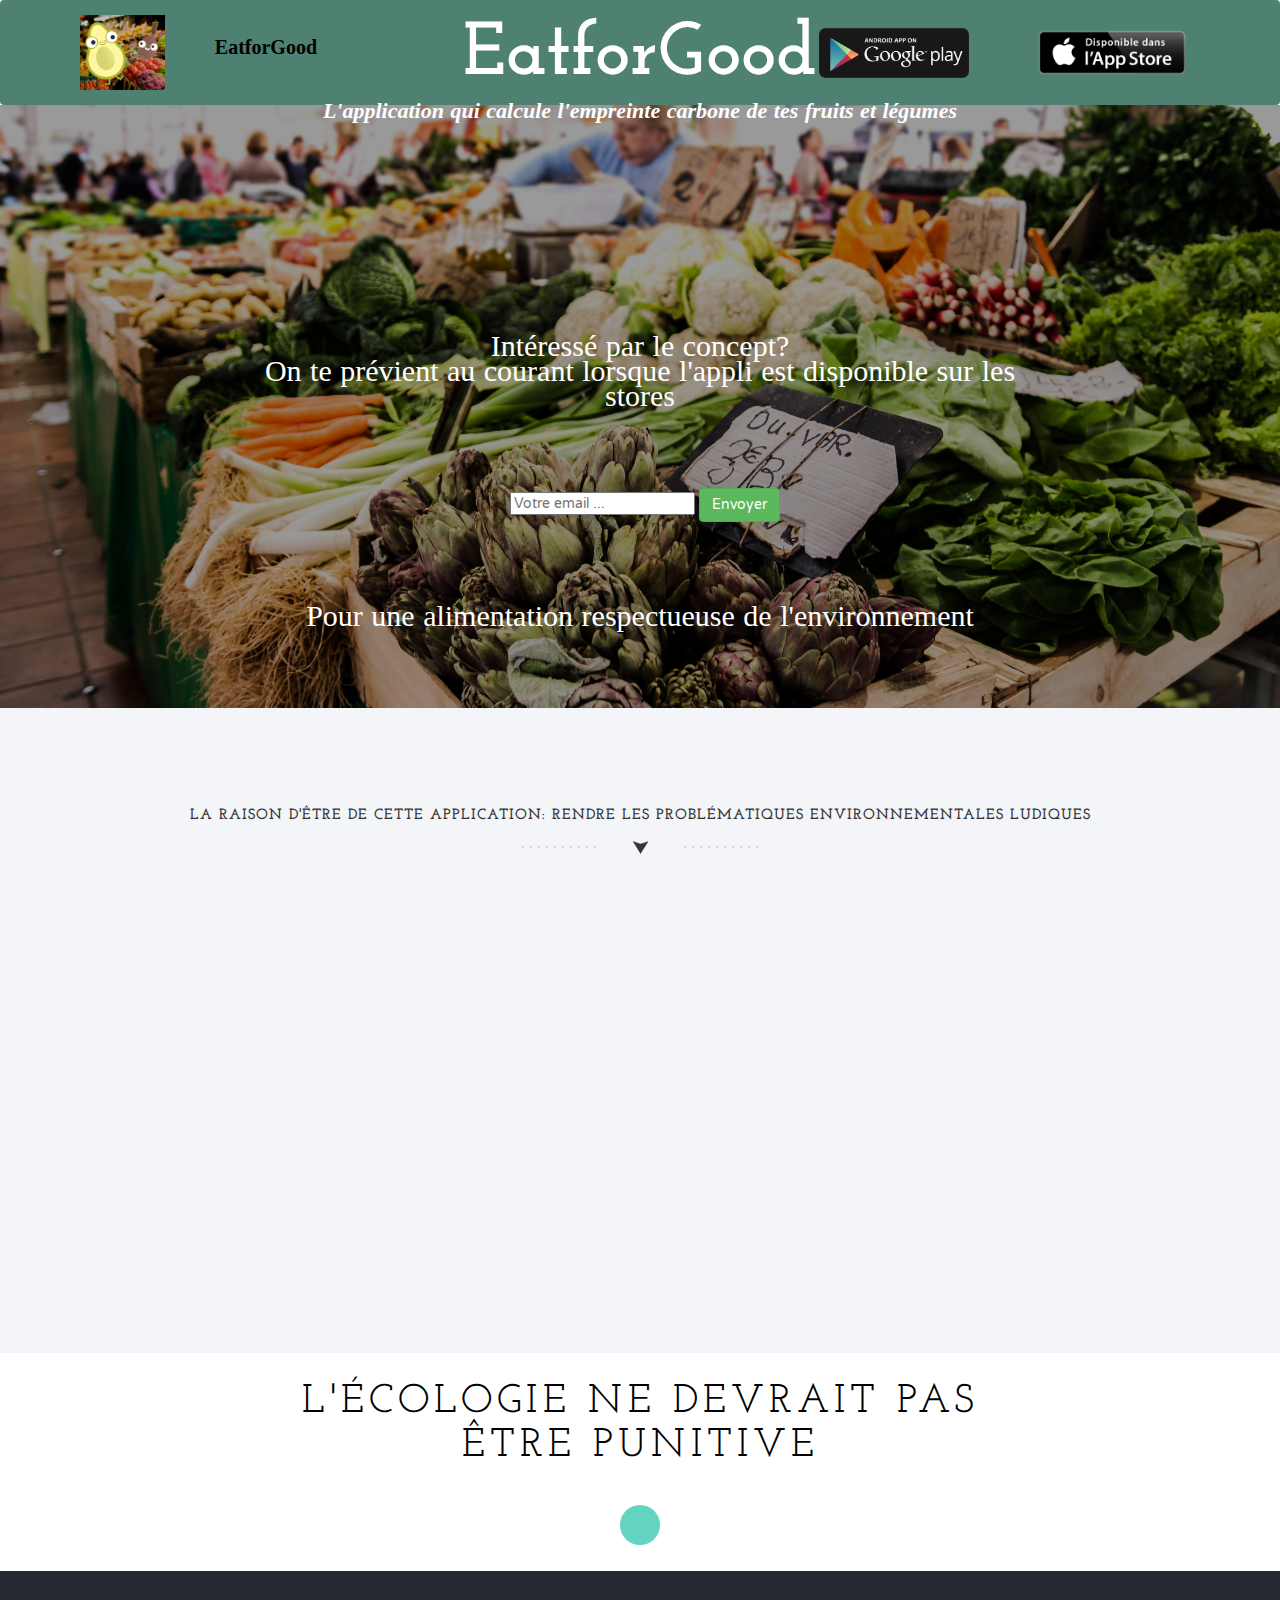
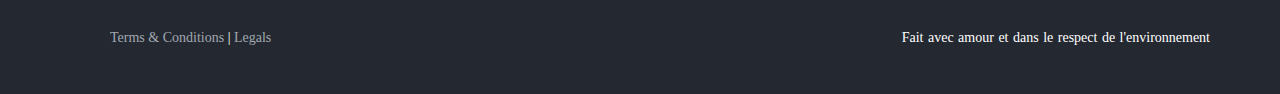
==== site_vitrine/index.html @ fecb0c97 "Merge branch 'master' of https://github.com/Leckk/landing_eat" ====
<!DOCTYPE html>
<html lang="en">

  <head>
    <meta charset="utf-8">
    <meta http-equiv="X-UA-Compatible" content="IE=edge">
    <meta name="viewport" content="width=device-width, initial-scale=1">
    <title>EatforGood</title>
    <link href='http://fonts.googleapis.com/css?family=Varela+Round' rel='stylesheet' type='text/css'>
    <link href="https://fonts.googleapis.com/css?family=Josefin+Slab:600|Lora" rel="stylesheet">
    <link href="css/bootstrap.min.css" rel="stylesheet">
    <link rel="stylesheet" href="https://use.fontawesome.com/releases/v5.8.1/css/all.css" integrity="sha384-50oBUHEmvpQ+1lW4y57PTFmhCaXp0ML5d60M1M7uH2+nqUivzIebhndOJK28anvf" crossorigin="anonymous">
    <link href="css/flexslider.css" rel="stylesheet" >
    <link href="css/styles.css" rel="stylesheet">
    <link href="css/queries.css" rel="stylesheet">
    <link href="css/animate.css" rel="stylesheet">
  </head>

      <body>   
            <nav class="navbar navbar-expand-lg">        
                <div class="row displayFlexRow">
                    <div class="displayFlexTitle col-sm-3">
                        <img 
                        class="logo"
                        style="height:75px;" 
                        src="img/logo_EatforGood.png" 
                        alt="download on android" 
                        />        
                        <p class="titleApp">EatforGood</p>      
                    </div>
                    <div class="col-sm-2 col-sm-offset-4">
                      <img 
                      style="width:150px" 
                      src="img/disponible-sur-android.png" 
                      alt="download on android" 
                      />
                    </div>
                    <div class="col-sm-2">
                      <img 
                      style="width:150px" 
                      src="img/disponible-sur-applestore.png" 
                      alt="download on android" 
                      />
                    </div>
                    </div>
                </div>
            </nav>

              <div class="row background">
                <div class="overlay"></div>
                <div class="col-md-8 col-md-offset-2 text-center inner displayFlexColumn">
                  <h1 class="animated fadeInDown title">EatforGood</h1>
                    <p class="animated fadeInUp delay-1s subTitle"> L'application qui calcule l'empreinte carbone de tes fruits et légumes </p>
                      <p class="motto"> Intéressé par le concept? <br/>On te prévient au courant lorsque l'appli est disponible sur les stores</p>  
                      <div class="displayFlexContact">  
                          <h1><i class="far fa-paper-plane margin"></i></h1>
                          <form action="#">     
                            <input 
                              type="text" 
                              name="" 
                              value="" 
                              placeholder="Votre email ..." 
                              required
                            >
                            <button 
                              type="button" 
                              class="btn btn-success">
                              Envoyer
                            </button>
                          </form>
                      </div>
                      <p class="motto"> 
                        Pour une alimentation respectueuse de l'environnement 
                      </p>
                </div>
              </div>
      

        <section class="intro text-center section-padding" id="intro">
            <div class="container">
                <div class="row">
                  <div class="col-md-12">
                    <h1 class="arrow">La raison d'être de cette application: Rendre les problématiques environnementales ludiques </h1>
                    <div class="features-wrapper">
                      <div class="col-md-4 wp2">
                        <div class="icon">
                          <i class="fa fa-leaf shadow"></i>
                        </div>
                        <h2>Rendre les problématiques environnementales ludiques</h2>
                      </div>

                      <div class="col-md-4 wp2 delay-05s">
                        <div class="icon">
                          <i class="fa fa-carrot shadow"></i>
                        </div>
                        <h2>Sensibiliser sur les saisons des fruits et légumes</h2>
                      </div>

                      <div class="col-md-4 wp2 delay-1s">
                        <div class="icon">
                          <i class="fa fa-smog shadow"></i>
                        </div>
                        <h2>Favoriser une consommation d'aliments responsable en terme d'empreinte carbone</h2>
                      </div>
                      <div class="clearfix"></div>
                    </div>
                  </div>
                </div>
              </div>
        </section>

        
        <section class="swag text-center">
          <div class="container">
            <div class="row">
              <div class="col-md-8 col-md-offset-2">
                <h1>L'écologie ne devrait pas être punitive</h1>
                <a href="#portfolio" class="down-arrow-btn"><i class="fa fa-chevron-down"></i></a>
              </div>
            </div>
          </div>
        </section>
        


        <footer>
          <div class="container">
            <div class="row">
              <div class="col-md-6">
                <ul class="legals">
                  <li><a href="#">Terms &amp; Conditions</a></li>
                  <li><a href="#">Legals</a></li>
                </ul>
              </div>
              <div class="col-md-6 credit">
                <p>Fait avec amour et dans le respect de l'environnement</p>
              </div>
            </div>
          </div>
        </footer>

        <!-- jQuery (necessary for Bootstrap's JavaScript plugins) -->
        <script src="https://ajax.googleapis.com/ajax/libs/jquery/1.11.0/jquery.min.js"></script>
        <!-- Include all compiled plugins (below), or include individual files as needed -->
        <script src="js/waypoints.min.js"></script>
        <script src="js/bootstrap.min.js"></script>
        <script src="js/scripts.js"></script>
        <script src="js/jquery.flexslider.js"></script>
        <script src="js/modernizr.js"></script>
        <script type="text/javascript" src="js/tarteaucitron.js"></script>
        <!-- Include RGPD -->
        <script type="text/javascript">
        tarteaucitron.init({
    	  "privacyUrl": "", /* Privacy policy url */
    	  "hashtag": "#tarteaucitron", /* Open the panel with this hashtag */
    	  "cookieName": "tartaucitron", /* Cookie name */
    	  "orientation": "top", /* Banner position (top - bottom) */
    	  "showAlertSmall": true, /* Show the small banner on bottom right */
    	  "cookieslist": true, /* Show the cookie list */
    	  "adblocker": false, /* Show a Warning if an adblocker is detected */
    	  "AcceptAllCta" : true, /* Show the accept all button when highPrivacy on */
    	  "highPrivacy": false, /* Disable auto consent */
    	  "handleBrowserDNTRequest": false, /* If Do Not Track == 1, disallow all */
    	  "removeCredit": false, /* Remove credit link */
    	  "moreInfoLink": true, /* Show more info link */
    	  "useExternalCss": false, /* If false, the tarteaucitron.css file will be loaded */
    	  "readmoreLink": "/cookiespolicy" /* Change the default readmore link */
        });

        tarteaucitron.services.mycustomservice = {
          "key": "mycustomservice",
          "type": "social|analytic|ads|video|support",
          "name": "MyCustomService",
          "needConsent": true,
          "cookies": ['cookie', 'cookie2'],
          "readmoreLink": "/custom_read_more", // If you want to change readmore link
          "js": function () {
            "use strict";
            // When user allow cookie
          },
          "fallback": function () {
            "use strict";
            // when use deny cookie
          }
};
        </script>
      </body>
    </html>
---- site_vitrine/css/styles.css ----
/* ! normalize.css v1.0.0 | MIT License | git.io/normalize */
 
/* ==========================================================================
HTML5 display definitions
========================================================================== */
 
/* * Corrects `block` display not defined in IE 6/7/8/9 and Firefox 3. */
 
article, aside, details, figcaption, figure, footer, header, hgroup, nav, section, summary { display: block; }
/* * Corrects `inline-block` display not defined in IE 6/7/8/9 and Firefox 3. */
audio, canvas, video { display: inline-block; *display: inline; *zoom: 1; }
/* * Prevents modern browsers from displaying `audio` without controls.
* Remove excess height in iOS 5 devices. */
audio:not([controls]) { display: none; height: 0; }
/* * Addresses styling for `hidden` attribute not present in IE 7/8/9, Firefox 3, * and Safari 4.
* Known issue:no IE 6 support. */
[hidden] { display: none; }

html { font-size: 100%; /* 1 */
	-webkit-text-size-adjust: 100%; /* 2 */
-ms-text-size-adjust: 100%; /* 2 */ }
html, html a { -webkit-font-smoothing: antialiased;scroll-behavior: smooth; text-shadow: 1px 1px 1px rgba(0, 0, 0, 0.004); }
/* * Addresses `font-family` inconsistency between `textarea` and other form
* elements. */
html, button, input, select, textarea { 
	font-family: 'Varela Round'; 
	overflow-x: hidden
	sans-serif; 
}
/* * Addresses margins handled incorrectly in IE 6/7. */
body { 
	margin: 0; 
	font-family: 'josephine'; 
	padding-left:8;
	margin-left:15;
	padding: 20;
	overflow-x: hidden
	sans-serif; 
}
/* ==========================================================================
Links
========================================================================== */
 
a:focus { outline: thin dotted; }
/* * Improves readability when focused and also mouse hovered in all browsers. */
a:active, a:hover { outline: 0; }
/* ==========================================================================
Typography
========================================================================== */
/* * Addresses font sizes and margins set differently in IE 6/7.
* Addresses font sizes within `section` and `article` in Firefox 4+, Safari 5, * and Chrome. */

h1 { font-size: 2.5em; margin: 0.67em 0; color: #353535; font-family: 'Josefin Slab', serif;}
h2 { font-size: 2.1em; margin: 0.83em 0; font-family: 'Josefin Slab', serif;}
h3 { font-size: 1.17em; margin: 1em 0; }
h4 { font-size: 1em; margin: 1.33em 0; }
h5 { font-size: 0.83em; margin: 1.67em 0; }
h6 { font-size: 0.75em; margin: 2.33em 0; }
/* * Addresses styling not present in IE 7/8/9, Safari 5, and Chrome. */
abbr[title] { border-bottom: 1px dotted; }
/* * Addresses style set to `bolder` in Firefox 3+, Safari 4/5, and Chrome. */
b, strong { font-weight: bold; }
blockquote { margin: 1em 40px; }
/* * Addresses styling not present in Safari 5 and Chrome. */
dfn { font-style: italic; }
/* * Addresses styling not present in IE 6/7/8/9. */
mark { background: #ff0; color: #000; }
/* * Addresses margins set differently in IE 6/7. */
p, pre { margin: 1em 0; }
/* * Corrects font family set oddly in IE 6, Safari 4/5, and Chrome. */
code, kbd, pre, samp { font-family: monospace, serif; _font-family: 'courier new', monospace; font-size: 1em; }
/* * Improves readability of pre-formatted text in all browsers. */
pre { white-space: pre; white-space: pre-wrap; word-wrap: break-word; }
/* * Addresses CSS quotes not supported in IE 6/7. */
q { quotes: none; }
/* * Addresses `quotes` property not supported in Safari 4. */
q:before, q:after { content: ''; content: none; }
small { font-size: 75%; }
/* * Prevents `sub` and `sup` affecting `line-height` in all browsers. */
sub, sup { font-size: 75%; line-height: 0; position: relative; vertical-align: baseline; }
sup { top: -0.5em; }
sub { bottom: -0.25em; }
/* ==========================================================================
Lists
========================================================================== */
/* * Addresses margins set differently in IE 6/7. */
 
dl, menu, ol, ul { margin: 1em 0; }
dd { margin: 0 0 0 40px; }
/* * Addresses paddings set differently in IE 6/7. */
menu, ol, ul { padding: 0 0 0 40px; }
/* * Corrects list images handled incorrectly in IE 7. */
nav ul, nav ol { list-style: none; list-style-image: none; }
/* ==========================================================================
Embedded content
========================================================================== */
/* * 1. Removes border when inside `a` element in IE 6/7/8/9 and Firefox 3.
* 2. Improves image quality when scaled in IE 7. */

img { border: 0; /* 1 */
-ms-interpolation-mode: bicubic; /* 2 */ }
/* * Corrects overflow displayed oddly in IE 9. */
svg:not(:root) { overflow: hidden; }
/* ==========================================================================
Figures
========================================================================== */
/* * Addresses margin not present in IE 6/7/8/9, Safari 5, and Opera 11. */
 
figure { margin: 0; }
/* ==========================================================================
Forms
========================================================================== */
/* * Corrects margin displayed oddly in IE 6/7. */
 
form { margin: 0; }
/* * Define consistent border, margin, and padding. */
fieldset { border: 1px solid #c0c0c0; margin: 0 2px; padding: 0.35em 0.625em 0.75em; }
/* * 1. Corrects color not being inherited in IE 6/7/8/9.
* 2. Corrects text not wrapping in Firefox 3.
* 3. Corrects alignment displayed oddly in IE 6/7. */
legend { border: 0; /* 1 */
	padding: 0; white-space: normal; /* 2 */
*margin-left: -7px; /* 3 */ }
/* * 1. Corrects font size not being inherited in all browsers.
* 2. Addresses margins set differently in IE 6/7, Firefox 3+, Safari 5, *    and Chrome.
* 3. Improves appearance and consistency in all browsers. */
button, input, select, textarea { font-size: 100%; /* 1 */
	margin: 0; /* 2 */
	vertical-align: baseline; /* 3 */
*vertical-align: middle; /* 3 */ }
/* * Addresses Firefox 3+ setting `line-height` on `input` using ` !important` in
* the UA stylesheet. */
button, input { line-height: normal; }
/* * 1. Avoid the WebKit bug in Android 4.0.* where (2) destroys native `audio`
*    and `video` controls.
* 2. Corrects inability to style clickable `input` types in iOS.
* 3. Improves usability and consistency of cursor style between image-type
*    `input` and others.
* 4. Removes inner spacing in IE 7 without affecting normal text inputs.
*    Known issue:inner spacing remains in IE 6. */
button, html input[type="button"], /* 1 */
input[type="reset"], input[type="submit"] { -webkit-appearance: button; /* 2 */
	cursor: pointer; /* 3 */
*overflow: visible; /* 4 */ }
/* * Re-set default cursor for disabled elements. */
button[disabled], input[disabled] { cursor: default; }
/* * 1. Addresses box sizing set to content-box in IE 8/9.
* 2. Removes excess padding in IE 8/9.
* 3. Removes excess padding in IE 7.
*    Known issue:excess padding remains in IE 6. */
input[type="checkbox"], input[type="radio"] { box-sizing: border-box; /* 1 */
	padding: 0; /* 2 */
	*height: 13px; /* 3 */
*width: 13px; /* 3 */ }
/* * 1. Addresses `appearance` set to `searchfield` in Safari 5 and Chrome.
* 2. Addresses `box-sizing` set to `border-box` in Safari 5 and Chrome
*    (include `-moz` to future-proof). */
input[type="search"] { -webkit-appearance: textfield; /* 1 */
	-moz-box-sizing: content-box; -webkit-box-sizing: content-box; /* 2 */
box-sizing: content-box; }
/* * Removes inner padding and search cancel button in Safari 5 and Chrome
* on OS X. */
input[type="search"]::-webkit-search-cancel-button, input[type="search"]::-webkit-search-decoration { -webkit-appearance: none; }
/* * Removes inner padding and border in Firefox 3+. */
button::-moz-focus-inner, input::-moz-focus-inner { border: 0; padding: 0; }
/* * 1. Removes default vertical scrollbar in IE 6/7/8/9.
* 2. Improves readability and alignment in all browsers. */
textarea { overflow: auto; /* 1 */
vertical-align: top; /* 2 */ }
/* ==========================================================================
Tables
========================================================================== */
/* * Remove most spacing between table cells. */
table { border-collapse: collapse; border-spacing: 0; }
/* ==========================================================================
Global Styles
========================================================================== */
a { color: #353535; -webkit-transition: all 0.5s; -moz-transition: all 0.5s; -o-transition: all 0.5s; transition: all 0.5s; }
a:hover, a:focus { color: #3dc9b3; text-decoration: none; }
p { color: #8c9398; word-spacing: 1px; line-height: 25px; font-size: 14px; }
h2 { font-size: 15px; color: #353535; text-transform: uppercase; font-weight: bold; }
h2::after { content: " "; border: solid 2px #3dc9b3; display: block; width: 35px; margin: 25px auto; }
.section-padding { padding: 90px 0 100px }
.dark-bg { background: #f3f5f8; }
.light-bg { background-color: #fff; }
.dark-box { background: #f3f5f8; -webkit-box-shadow: 0px 3px 0px 0px #f0f2f4; -moz-box-shadow: 0px 3px 0px 0px #f0f2f4; box-shadow: 0px 3px 0px 0px #f0f2f4; }
.light-box { background-color: #fff; -webkit-box-shadow: 0px 3px 0px 0px #f0f2f4; -moz-box-shadow: 0px 3px 0px 0px #f0f2f4; box-shadow: 0px 3px 0px 0px #f0f2f4; padding: 20px 0; }
.light-box:hover, .light-box:focus { -webkit-box-shadow: 0px 3px 0px 0px #3dc9b3; -moz-box-shadow: 0px 3px 0px 0px #3dc9b3; box-shadow: 0px 3px 0px 0px #3dc9b3; }
.box-hover { transition: all 500ms ease-in-out; -webkit-transition: all 500ms ease-in-out; -moz-transition: all 500ms ease-in-out; -o-transition: all 500ms ease-in-out; }
.box-hover:hover, .box-hover:focus { transform: translate(0, -15px); -webkit-transform: translate(0, -15px); -ms-transform: translate(0, -15px); }
.wrapper { height: 650px; }
.nopadding { padding: 0; }
.inner { padding-top: 50px; padding-bottom: 50px }
/* ==========================================================================
Navigation
========================================================================== */
nav { background-color: #309383; margin-top: -1px; }
nav ul { list-style: none; padding: 0; }
nav ul li { color: rgba(255, 255, 255, 0.6); display: block; border-bottom: 1px dotted rgba(255, 255, 255, 0.2); transition: all 0.5s ease; -moz-transition: all 0.5s ease; -webkit-transition: all 0.5s ease; -o-transition: all 0.5s ease; padding-left: 0; position: relative; }
nav ul li:last-child { border: none; }
nav ul li a { color: rgba(255, 255, 255, 0.6); display: block; padding: 20px; transition: all 0.5s ease; -moz-transition: all 0.5s ease; -webkit-transition: all 0.5s ease; -o-transition: all 0.5s ease; padding-left: 0; position: relative; }
nav ul li a:hover, nav ul li a:focus { text-decoration: none; color: rgba(255, 255, 255, 1); }
#nav-toggle { position: absolute; right: 15px; top: 0; }
#nav-toggle { cursor: pointer; padding: 10px 35px 16px 0px; }
#nav-toggle span, #nav-toggle span:before, #nav-toggle span:after { cursor: pointer; border-radius: 1px; -moz-border-radius: 1px; -webkit-border-radius: 1px; -o-border-radius: 1px; height: 5px; width: 35px; background: #353535; position: absolute; display: block; content: ''; }
#nav-toggle span:before { top: -10px; }
#nav-toggle span:after { bottom: -10px; }
#nav-toggle span, #nav-toggle span:before, #nav-toggle span:after { transition: all 500ms ease-in-out; -webkit-transition: all 500ms ease-in-out; -moz-transition: all 500ms ease-in-out; -o-transition: all 500ms ease-in-out; }
#nav-toggle.active span { background-color: transparent; }
#nav-toggle.active span:before, #nav-toggle.active span:after { top: 0; }
#nav-toggle.active span:before { transform: rotate(45deg); -webkit-transform: rotate(45deg); -ms-transform: rotate(45deg); }
#nav-toggle.active span:after { transform: translateY(-10px) rotate(-45deg); -webkit-transform: translateY(-10px) rotate(-45deg); -ms-transform: translateY(-10px) rotate(-45deg); top: 10px; }
.navicon { position: relative; height: 26px; }
.indicator { position: absolute; right: 0 !important; }
.pull { display: none; }
/* ==========================================================================
Hero
========================================================================== */
.hero { 
	opacity: 0.85; 
	-webkit-background-size: 
	cover; -moz-background-size: 
	cover; -o-background-size: cover; 
	background-size: cover; 
	padding: 65px 0 130px 0; 
	height: auto;
}


.hero h1 { font-size: 40px; letter-spacing: 12px; margin: 10px; }
.hero h1 span { color: #a1a9b0; display: inline-block; }
.hero p { letter-spacing: 1px; }
.learn-more-btn { background: rgba(61, 201, 179, 1); padding: 20px 40px; border-radius: 5px; -moz-border-radius: 5px; -webkit-border-radius: 5px; -o-border-radius: 5px; color: #fff; text-transform: uppercase; letter-spacing: 1px; display: inline-block; -webkit-box-shadow: 0px 3px 0px 0px #309383; -moz-box-shadow: 0px 3px 0px 0px #309383; box-shadow: 0px 3px 0px 0px #309383; margin: 60px 0 0; font-weight: bold; }
.learn-more-btn:hover, .learn-more-btn:focus { background: rgba(61, 201, 179, 0.6); color: #fff; }
/* ==========================================================================
Intro
========================================================================== */
.intro { background: #f3f5f8; }
.intro p { margin: 50px 0 0; }
h1.arrow { font-size: 15px; text-transform: uppercase; color: #353535; letter-spacing: 1px; background: url('../img/h1-bg.png') no-repeat center bottom; padding-bottom: 30px; font-weight: bold; }
/* ==========================================================================
Features
========================================================================== */
.features-wrapper, .team-wrapper { margin: 70px 0 0; }
.shadow { text-shadow: rgb(78, 129, 113) 1px 1px, rgb(78, 129, 113) 2px 2px, rgb(78, 129, 113) 3px 3px, rgb(78, 129, 113) 4px 4px, rgb(78, 129, 113) 5px 5px, rgb(78, 129, 113) 6px 6px, rgb(78, 129, 113) 7px 7px, rgb(78, 129, 113) 8px 8px, rgb(78, 129, 113) 9px 9px, rgb(78, 129, 113) 10px 10px, rgb(78, 129, 113) 11px 11px, rgb(78, 129, 113) 12px 12px, rgb(80, 131, 115) 13px 13px, rgb(81, 132, 116) 14px 14px, rgb(82, 133, 117) 15px 15px, rgb(83, 134, 118) 16px 16px, rgb(84, 135, 119) 17px 17px, rgb(85, 136, 119) 18px 18px, rgb(86, 137, 120) 19px 19px, rgb(87, 138, 121) 20px 20px, rgb(88, 139, 122) 21px 21px, rgb(89, 140, 123) 22px 22px, rgb(90, 141, 124) 23px 23px, rgb(91, 142, 124) 24px 24px, rgb(92, 143, 125) 25px 25px, }
.icon { height: 175px; width: 175px; line-height: 175px; max-width: 100%; background: #3C8874; border-radius: 50%; -o-border-radius: 50%; -moz-border-radius: 50%; -webkit-border-radius: 50%; display: block; color: #fff; font-size: 55px; text-align: center; vertical-align: middle; position: relative; margin: 0 auto 50px; }
/* ==========================================================================
iPhone Section
========================================================================== */
.iphone { width: 50%; background: #f3f5f8; float: left; height: 100%; box-shadow: inset -15px -11px 40px -6px rgba(0, 0, 0, 0.1); -moz-box-shadow: inset -15px -11px 40px -6px rgba(0, 0, 0, 0.1); -webkit-box-shadow: inset -15px -11px 40px -6px rgba(0, 0, 0, 0.1); z-index: 1; }
.fluid-white { width: 50%; background: #fff; float: right; height: 100%; z-index: 2; }
.responsive-services { position: relative; }
/* ==========================================================================
Swag
========================================================================== */
.swag h1 { color: #000; font-size: 40px; text-transform: uppercase; letter-spacing: 5px; }
.swag h1 span { 
	display: block; 
	font-size: 25px; 
	margin-top: 20px; 
}
.down-arrow-btn { width: 40px; height: 40px; border-radius: 50%; -moz-border-radius: 50%; -webkit-border-radius: 50%; -o-border-radius: 50%; background: rgba(61, 201, 179, 0.8); display: inline-block; margin: 10px auto 20px; color: #fff; font-size: 16px; line-height: 40px; text-align: center; }
.down-arrow-btn:hover, .down-arrow-btn:focus { color: #fff; background: rgba(61, 201, 179, 1); }
/* ==========================================================================
Portfolio
========================================================================== */
.effects { padding-left: 15px; }
.effects .img { position: relative; margin-bottom: 50px; position: relative; z-index: 1; overflow: hidden; }
.effects .img:nth-child(n) { margin-right: 5px; }
.effects .img:first-child { margin-left: -15px; }
.effects .img:last-child { margin-right: 0; }
.effects .img img { display: block; margin: 0; padding: 0; height: auto; }
.overlay { display: block; position: absolute; z-index: 20; background: rgba(100, 194, 158, 0.8); overflow: hidden; transition: all 0.5s; -webkit-transition: all 0.5s; -moz-transition: all 0.5s; -o-transition: all 0.5s; }
a.close-overlay { display: block; position: absolute; top: 0; right: 0; z-index: 100; width: 45px; height: 45px; font-size: 20px; font-weight: 700; color: #fff; line-height: 45px; text-align: center; background-color: #000; cursor: pointer; }
a.close-overlay.hidden { display: none; }
a.expand { display: block; position: absolute; z-index: 100; text-align: center; color: #fff; font-weight: 600; font-size: 14px; text-transform: uppercase; line-height: 30px; }
.overlay-effect .img i { font-size: 30px; }
.overlay-effect .overlay { bottom: 0; left: 0; right: 0; width: 100%; height: 100%; opacity: 0; }
.overlay-effect .overlay a.expand { left: 0; right: 0; bottom: 47%; margin: 0 auto -30px auto; }
.overlay-effect .img.hover .overlay { height: 100%; opacity: 1; }
.img img { width: -webkit-calc(100% + 40px) !important; width: calc(100% + 40px) !important; -webkit-transition: opacity 0.35s, -webkit-transform 0.35s; transition: opacity 0.35s, transform 0.35s; -moz-transition: opacity 0.35s, -moz-transform 0.35s; -o-transition: opacity 0.35s, -o-transform 0.35s; -webkit-transform: translate3d(-40px, 0, 0); transform: translate3d(-40px, 0, 0); -ms-transform: translate3d(-40px, 0, 0); }
.img:hover img { -webkit-transform: translate3d(0, 0, 0); transform: translate3d(0, 0, 0); -ms-transform: translate3d(-40px, 0, 0); }
.designs { position: absolute; left: 0; right: 0; margin-left: auto; margin-right: auto; top: 50px; }
/* ==========================================================================
Subscribe
========================================================================== */
.subscribe { 
	background: url('../img/keyboard-bg.jpg') no-repeat center center; 
	-webkit-background-size: cover; 
	-moz-background-size: cover; 
	-o-background-size: cover; 
	background-size: cover; 
	background-attachment: fixed; 
	padding: 120px 0 140px; 
}

.subscribe h1 { 
	color: #fff; 
	margin-bottom: 40px; 
}
.subscribe h1 span { 
	display: block; 
	font-size: 15px; 
	text-transform: uppercase; 
	font-weight: bold; 
	margin-top: 20px; 
	letter-spacing: 1px; 
}

.subscribe input[type=text] { background-color: rgba(255, 255, 255, 0.1); border: solid 1px #fff; padding: 20px; width: 30%; color: #fff; }
.subscribe input[type=submit] { background: rgba(61, 201, 179, 0.5); border: solid 1px rgba(61, 201, 179, 0.5); padding: 20px; color: #fff; text-transform: uppercase; letter-spacing: 1px; transition: all 0.5s ease; -moz-transition: all 0.5s ease; -webkit-transition: all 0.5s ease; -o-transition: all 0.5s ease; }
.subscribe input[type=submit]:hover { background: rgba(61, 201, 179, 1); border: solid 1px rgba(61, 201, 179, 1); color: #fff; }
/* ==========================================================================
CTA
========================================================================== */
.ignite-cta { background-color: #242830; padding: 70px 0; }
.ignite-btn { display: inline-block; padding: 25px 40px; color: #fff; border: solid 1px #fff; text-transform: uppercase; font-weight: bold; letter-spacing: 1px; }
.ignite-btn:hover, .ignite-btn:focus { color: #3dc9b3; border: solid 1px #3dc9b3; }
/* ==========================================================================
Team
========================================================================== */
.team img { margin-bottom: 40px; }
ul.social-buttons { list-style: none; margin: 0; padding: 0; }
ul.social-buttons li { display: inline-block; margin-right: 10px; }
ul.social-buttons li:last-child { margin-right: 0; }
.social-btn { width: 40px; height: 40px; border-radius: 50%; -moz-border-radius: 50%; -webkit-border-radius: 50%; -o-border-radius: 50%; background: #242830; display: inline-block; color: #fff; font-size: 17px; line-height: 40px; text-align: center; }
.social-btn:hover, .social-btn:focus { background: #3dc9b3; color: #fff; }
.social { margin-top: 25px }
/* ==========================================================================
Contact
========================================================================== */
.up-btn { width: 50px; height: 50px; border-radius: 50%; -moz-border-radius: 50%; -webkit-border-radius: 50%; -o-border-radius: 50%; background: rgba(61, 201, 179, 0.5); display: block; margin: 0 auto; color: #fff; font-size: 18px; line-height: 46px; text-align: center; position: absolute; top: -26px; left: 0; right: 0; margin-left: auto; margin-right: auto; }
.up-btn:hover, up-btn:focus { color: #fff; background: rgba(61, 201, 179, 1); }
.contact-details { margin: 70px 0; }
.contact-details h2 { font-size: 20px; }
.contact-details h2 span { display: block; color: #3dc9b3; text-transform: uppercase; letter-spacing: 1px; font-size: 14px; margin-top: 15px; }
.contact-wrap { position: relative; }
/* ==========================================================================
Footer
========================================================================== */
footer a { color: #a1a9b0; }
footer { background-color: #242830; padding: 40px 0 30px; }
footer p { color: #fff; }
ul.legals { list-style: none; color: #fff; line-height: 25px; }
ul.legals li { display: inline-block; }
ul.legals li::after { content: " |"; }
ul.legals li:last-child::after { content: ""; }
.legals { text-align: left; }
.credit { text-align: right; }
/* ==========================================================================
FlexSlider Custom CSS
========================================================================== */
#servicesSlider { margin-top: 70px; }
ul.slides li { margin-bottom: 20px; }
/* ==========================================================================
Waypoints
========================================================================== */
.wp1, .wp2, .wp3, .wp4, .wp5, .wp6 { visibility: hidden; }
.bounceInLeft, .bounceInRight, .fadeInUp, .fadeInUpDelay, .fadeInDown, .fadeInUpD, .fadeInLeft, .fadeInRight { 
	visibility: visible; 
}
.delay-05s { animation-delay: 0.5s; -webkit-animation-delay: 0.5s; }
.delay-1s { animation-delay: 1s; -webkit-animation-delay: 1s; }
.wp3 { 
	background: url('../img/ecologie_4.jpeg') 
	no-repeat center center; 
	background-position: 0;    
	background-size: cover; 
	height: 100%; 
}

.background {
	background-image: url('../img/backgroundImage.jpg');
	background-repeat: no-repeat;
	background-size: cover;
	background-position: center center;
	margin: 0px;
	position: relative;
}

.text-white{
	color: #f0f2f4;
}
.arrow-down{
	width: 75px;
    margin-top: 75px;
}
.radius{
	border-radius: 50%;
	height: 200px;
	width: 200px;
	object-fit: cover
}

.titleApp {
	font-style: 'josephine';
	font-weight: bold;
	font-size: 20px;
	padding-top: 10px;
	padding-bottom:20px; 
	margin: 25px;
	align-items: center;
	color: black;
}

.title {
	position: relative;
	top: -150px;
	font-size: 75px;
	font-weight: bold;
	color: white;
	margin: 5px;
	padding: 5px;
}

.subTitle {
	font-size: 22px;
	position: relative;
	top: -170px;
	color: white;
	font-style: italic;
	font-weight: bold;
	margin: 5px;
	padding: 5px;
	z-index: 0;

}

.overlay {
	background-color: rgba(0, 0, 0, 0.4);
	height: 100%;
	position: absolute;
	top: 0;
	width: 100%;
	z-index: 0;
}

.displayFlexRow {
	display: flex;
	flex-direction: row;
	justify-content: center;
	align-items: center;
}

.displayFlexContact {
	display: flex;
	flex-direction: row;
	justify-content: center;
	align-items: center;
	padding: 25px;
}

.displayFlexColumn {
	display: flex;
	flex-direction: column;
	justify-content: flex-start;
}

.displayFlexTitle {
	display: flex;
	flex-direction: row;
	justify-content: space-evenly;
}

.logo {
	margin: 15px;
}

.navbar {
	border: 0px solid;
	margin: 0;
	background-color: rgb(78, 129, 113);
}
.margin {
	margin: 5px;
}

.motto {
	font-size: 30px;
	color: white;
}
---- site_vitrine/css/queries.css ----
/* 320px (iPhone) */
@media screen and (max-width:320px) {
}
/* 480px (WVGA - Low End Windows Phone) */
@media screen and (max-width:480px) {
	.wrapper { background: #f3f5f8; height: 640px; }
	.iphone { display: none; }
	.fluid-white { display: none; }
	.wp2, .wp4, .wp5, .light-box { margin-bottom: 30px; }
	.legals { text-align: center; margin: 0; padding: 0; }
	.credit { text-align: center; }
}
/* xGA iPad */
@media screen and (max-width:1024px) {
	.wp3 { background-position: 50px 0; }
	.swag { background-attachment: scroll; }
	.subscribe { background-attachment: scroll; }
}
/* 1200px (Small Desktop, Netbook) */
@media screen and (max-width:1280px) {
	.wp3 { background-position: 0; }
}
/* Bootstrap 990px Breakpoint to 480px */
@media screen and (min-width:480px) and (max-width:991px) {
	.iphone { display: none; }
	.fluid-white { display: none; }
	.wrapper { background: #f3f5f8; height: 540px; }
	.wp2, .wp4, .wp5, .light-box { margin-bottom: 30px; }
	.legals { text-align: center; margin: 0; padding: 0; }
	.credit { text-align: center; }
}
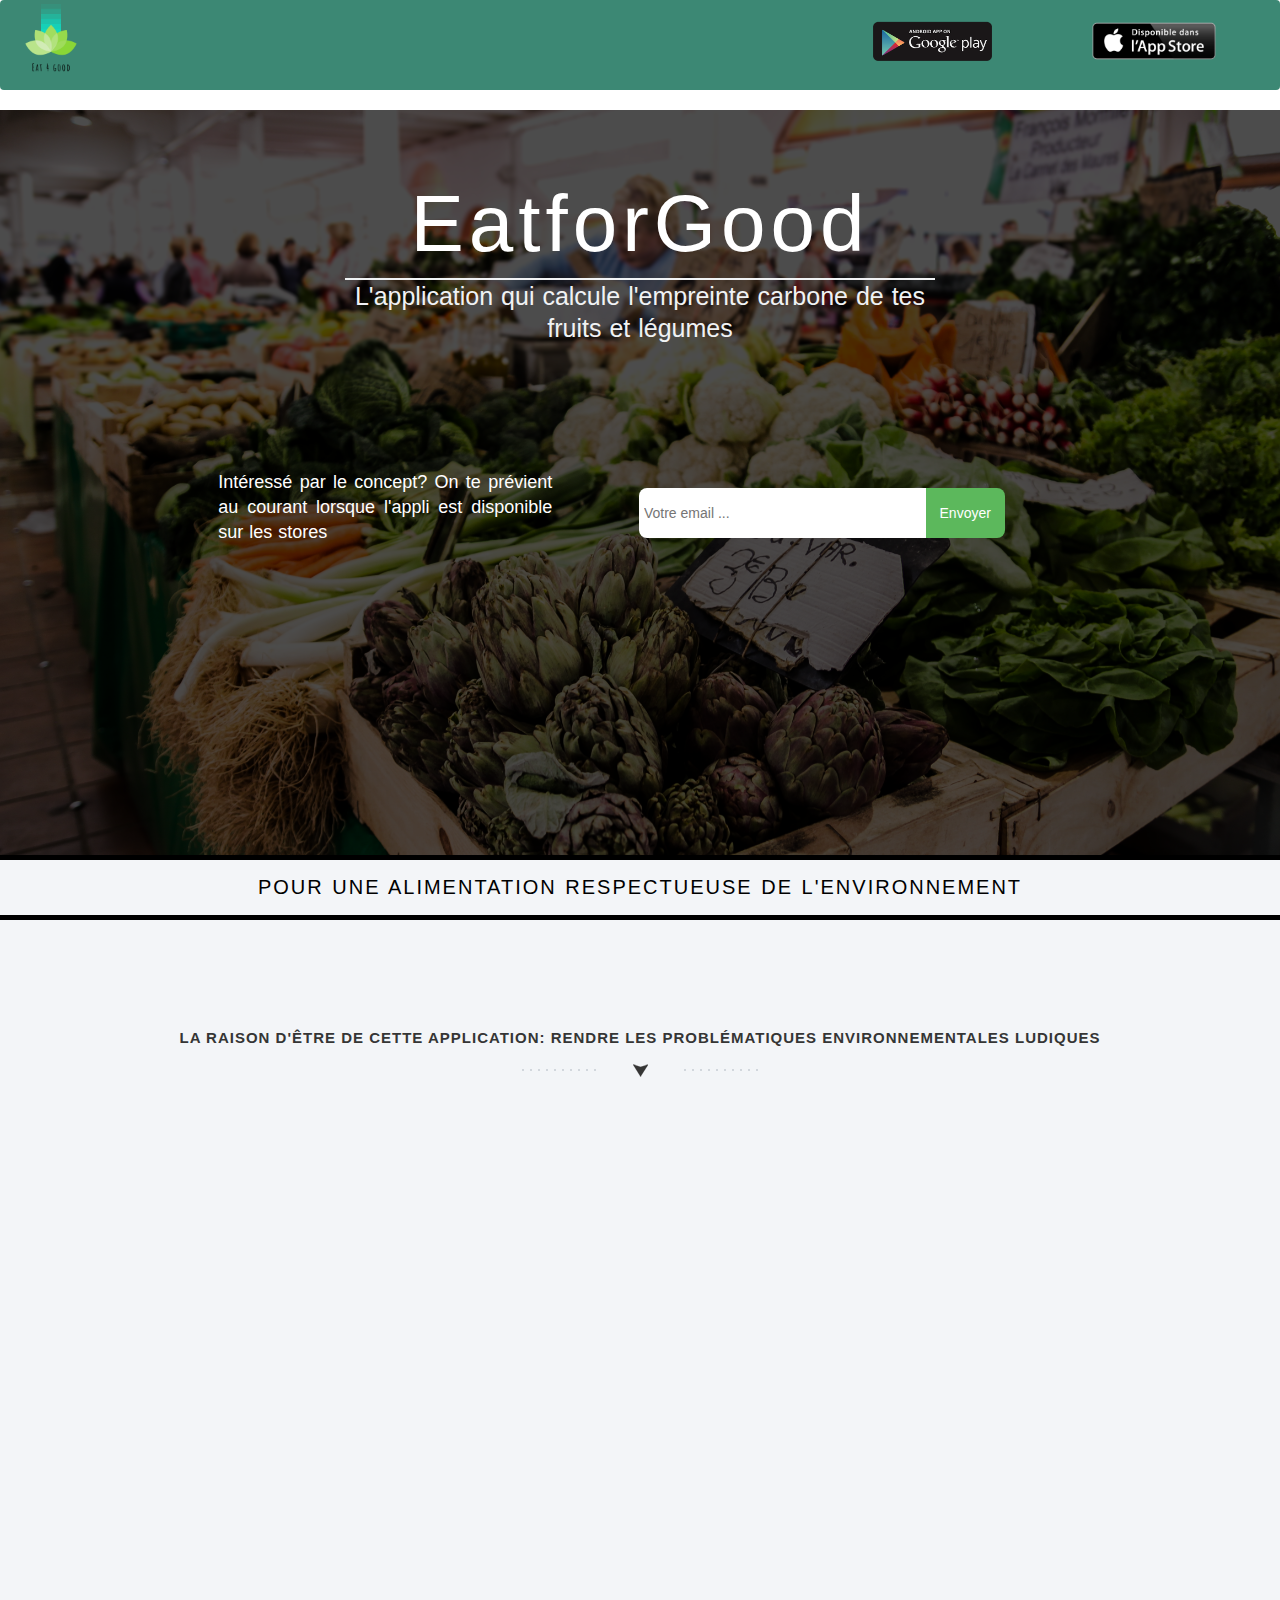
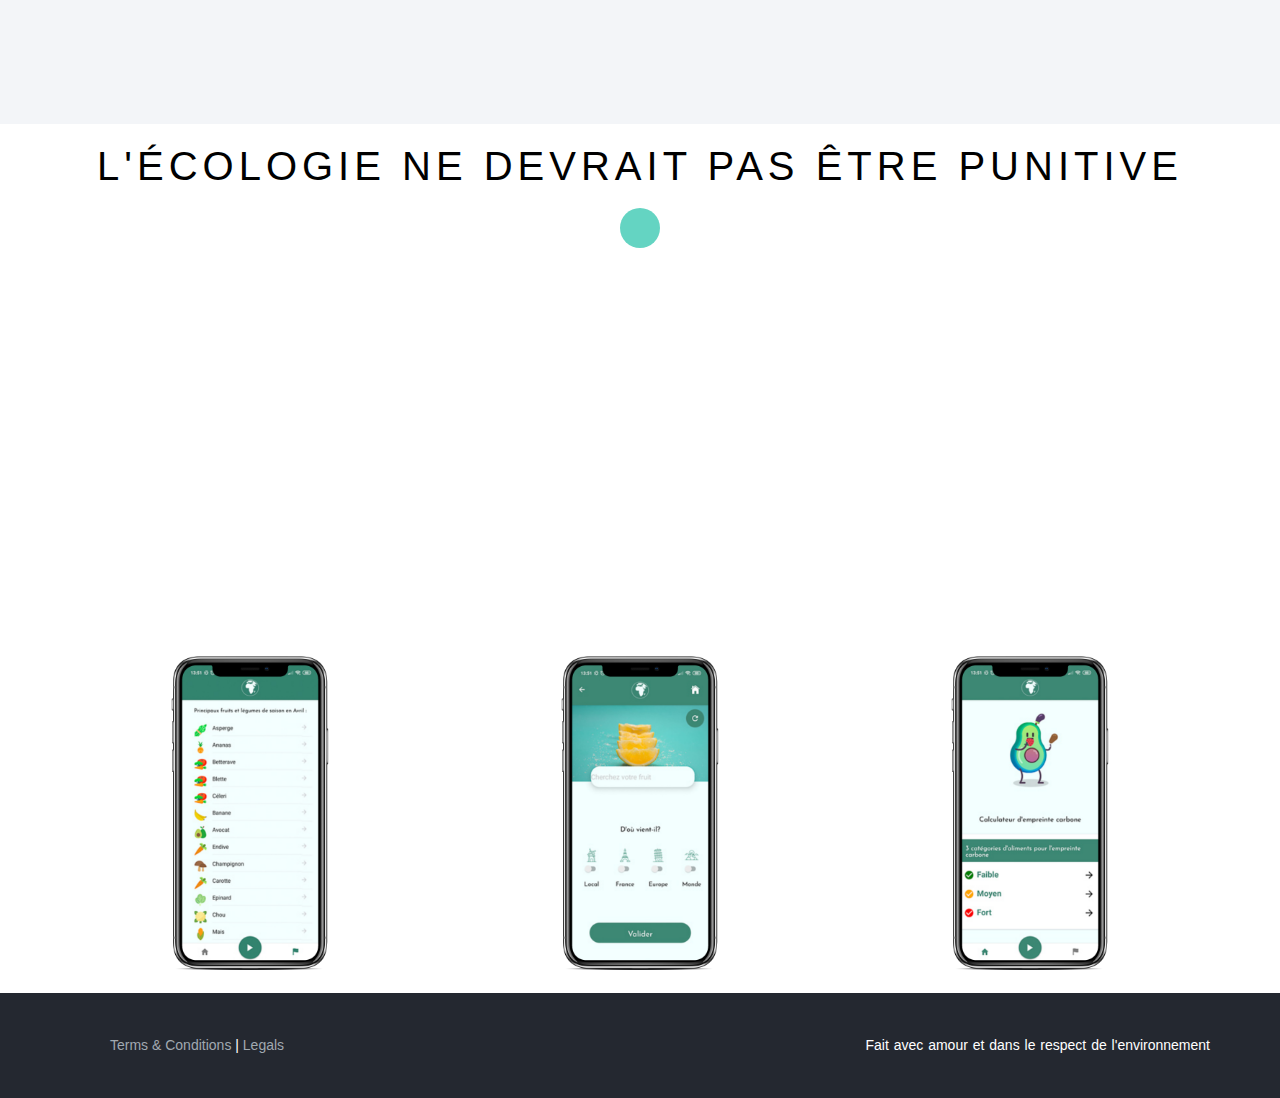
==== commit af70f3aa: "site vitrine OK, quelques coquilles a regler" ====
--- a/site_vitrine/index.html
+++ b/site_vitrine/index.html
@@ -8,36 +8,29 @@
     <title>EatforGood</title>
     <link href='http://fonts.googleapis.com/css?family=Varela+Round' rel='stylesheet' type='text/css'>
     <link href="https://fonts.googleapis.com/css?family=Josefin+Slab:600|Lora" rel="stylesheet">
-    <link href="css/bootstrap.min.css" rel="stylesheet">
     <link rel="stylesheet" href="https://use.fontawesome.com/releases/v5.8.1/css/all.css" integrity="sha384-50oBUHEmvpQ+1lW4y57PTFmhCaXp0ML5d60M1M7uH2+nqUivzIebhndOJK28anvf" crossorigin="anonymous">
     <link href="css/flexslider.css" rel="stylesheet" >
     <link href="css/styles.css" rel="stylesheet">
     <link href="css/queries.css" rel="stylesheet">
     <link href="css/animate.css" rel="stylesheet">
+    <link href="css/bootstrap.css" rel="stylesheet">
+
   </head>
-
       <body>   
-            <nav class="navbar navbar-expand-lg">        
+            <nav class="navbar navbar-expand-lg">  
+                <img class="logo" src="img/logo_transparent.png" />      
                 <div class="row displayFlexRow">
-                    <div class="displayFlexTitle col-sm-3">
-                        <img 
-                        class="logo"
-                        style="height:75px;" 
-                        src="img/logo_EatforGood.png" 
-                        alt="download on android" 
-                        />        
-                        <p class="titleApp">EatforGood</p>      
-                    </div>
-                    <div class="col-sm-2 col-sm-offset-4">
+                  
+                    <div class="col-sm-2 col-sm-offset-8">
                       <img 
-                      style="width:150px" 
+                      style="height:40px; margin-top: 20px" 
                       src="img/disponible-sur-android.png" 
                       alt="download on android" 
                       />
                     </div>
                     <div class="col-sm-2">
                       <img 
-                      style="width:150px" 
+                      style="height:40px; margin-top: 20px" 
                       src="img/disponible-sur-applestore.png" 
                       alt="download on android" 
                       />
@@ -48,14 +41,17 @@
 
               <div class="row background">
                 <div class="overlay"></div>
-                <div class="col-md-8 col-md-offset-2 text-center inner displayFlexColumn">
-                  <h1 class="animated fadeInDown title">EatforGood</h1>
-                    <p class="animated fadeInUp delay-1s subTitle"> L'application qui calcule l'empreinte carbone de tes fruits et légumes </p>
-                      <p class="motto"> Intéressé par le concept? <br/>On te prévient au courant lorsque l'appli est disponible sur les stores</p>  
-                      <div class="displayFlexContact">  
-                          <h1><i class="far fa-paper-plane margin"></i></h1>
+                <div class="col-md-8 col-md-offset-2 text-center inner">
+                  <h1 class="animated fadeInDown"><span class="title">EatforGood</span></h1>
+                    <p class="animated fadeInUp delay-1s subtitle"> L'application qui calcule l'empreinte carbone de tes fruits et légumes </p>
+                      <div class="row flex">
+                        <div class="col-md-5">
+                          <p class="bg-text"> Intéressé par le concept? On te prévient au courant lorsque l'appli est disponible sur les stores</p>  
+                        </div>
+                        <div class="col-md-7 full-width-mobile">
                           <form action="#">     
-                            <input 
+                            <input
+                              class="input"
                               type="text" 
                               name="" 
                               value="" 
@@ -68,11 +64,12 @@
                               Envoyer
                             </button>
                           </form>
-                      </div>
-                      <p class="motto"> 
-                        Pour une alimentation respectueuse de l'environnement 
-                      </p>
-                </div>
+                        </div>
+                      </div>
+                </div>
+                <p class="motto"> 
+                    Pour une alimentation respectueuse de l'environnement 
+                  </p>
               </div>
       
 
@@ -113,9 +110,29 @@
         <section class="swag text-center">
           <div class="container">
             <div class="row">
-              <div class="col-md-8 col-md-offset-2">
+              <div class="col-md-12">
                 <h1>L'écologie ne devrait pas être punitive</h1>
                 <a href="#portfolio" class="down-arrow-btn"><i class="fa fa-chevron-down"></i></a>
+                <div class="row">
+                  <div class="col-md-4">
+                    <img class="wp7  delay-1s" src="img/screen_home.png" style="width:100%"/>
+                  </div>
+                  <div class="col-md-4">
+                    <img class="wp7  delay-1s" src="img/screen_account.png" style="width:100%"/>
+                  </div>
+                  <div class="col-md-4">
+                    <img class="wp7  delay-1s" src="img/screen_modal.png" style="width:100%"/>
+                  </div>
+                  <div class="col-md-4">
+                    <img class="wp8  delay-1s" src="img/screen_list.png" style="width:100%"/>
+                  </div>
+                  <div class="col-md-4">
+                    <img class="wp8  delay-1s" src="img/screen_search_input.png" style="width:100%"/>
+                  </div>
+                  <div class="col-md-4">
+                    <img class="wp8  delay-1s"  src="img/screen_account.png" style="width:100%"/>
+                  </div>
+                </div>
               </div>
             </div>
           </div>
@@ -150,6 +167,7 @@
         <script type="text/javascript" src="js/tarteaucitron.js"></script>
         <!-- Include RGPD -->
         <script type="text/javascript">
+        $('.carousel').carousel()
         tarteaucitron.init({
     	  "privacyUrl": "", /* Privacy policy url */
     	  "hashtag": "#tarteaucitron", /* Open the panel with this hashtag */
--- a/site_vitrine/css/styles.css
+++ b/site_vitrine/css/styles.css
@@ -5,7 +5,8 @@
 ========================================================================== */
  
 /* * Corrects `block` display not defined in IE 6/7/8/9 and Firefox 3. */
- 
+@import url('https://fonts.googleapis.com/css?family=Karla');
+
 article, aside, details, figcaption, figure, footer, header, hgroup, nav, section, summary { display: block; }
 /* * Corrects `inline-block` display not defined in IE 6/7/8/9 and Firefox 3. */
 audio, canvas, video { display: inline-block; *display: inline; *zoom: 1; }
@@ -23,19 +24,18 @@
 /* * Addresses `font-family` inconsistency between `textarea` and other form
 * elements. */
 html, button, input, select, textarea { 
-	font-family: 'Varela Round'; 
 	overflow-x: hidden
 	sans-serif; 
 }
 /* * Addresses margins handled incorrectly in IE 6/7. */
 body { 
 	margin: 0; 
-	font-family: 'josephine'; 
 	padding-left:8;
 	margin-left:15;
 	padding: 20;
-	overflow-x: hidden
-	sans-serif; 
+	overflow-x: hidden;
+	font-family: 'Karla', sans-serif;
+
 }
 /* ==========================================================================
 Links
@@ -50,8 +50,8 @@
 /* * Addresses font sizes and margins set differently in IE 6/7.
 * Addresses font sizes within `section` and `article` in Firefox 4+, Safari 5, * and Chrome. */
 
-h1 { font-size: 2.5em; margin: 0.67em 0; color: #353535; font-family: 'Josefin Slab', serif;}
-h2 { font-size: 2.1em; margin: 0.83em 0; font-family: 'Josefin Slab', serif;}
+h1 { font-size: 2.5em; margin: 0.67em 0; color: #353535;}
+h2 { font-size: 2.1em; margin: 0.83em 0; }
 h3 { font-size: 1.17em; margin: 1em 0; }
 h4 { font-size: 1em; margin: 1.33em 0; }
 h5 { font-size: 0.83em; margin: 1.67em 0; }
@@ -68,7 +68,7 @@
 /* * Addresses margins set differently in IE 6/7. */
 p, pre { margin: 1em 0; }
 /* * Corrects font family set oddly in IE 6, Safari 4/5, and Chrome. */
-code, kbd, pre, samp { font-family: monospace, serif; _font-family: 'courier new', monospace; font-size: 1em; }
+code, kbd, pre, samp {  font-size: 1em; }
 /* * Improves readability of pre-formatted text in all browsers. */
 pre { white-space: pre; white-space: pre-wrap; word-wrap: break-word; }
 /* * Addresses CSS quotes not supported in IE 6/7. */
@@ -190,7 +190,7 @@
 .box-hover:hover, .box-hover:focus { transform: translate(0, -15px); -webkit-transform: translate(0, -15px); -ms-transform: translate(0, -15px); }
 .wrapper { height: 650px; }
 .nopadding { padding: 0; }
-.inner { padding-top: 50px; padding-bottom: 50px }
+.inner { padding-top: 50px; padding-bottom: 50px; height: 90vh; }
 /* ==========================================================================
 Navigation
 ========================================================================== */
@@ -355,7 +355,7 @@
 /* ==========================================================================
 Waypoints
 ========================================================================== */
-.wp1, .wp2, .wp3, .wp4, .wp5, .wp6 { visibility: hidden; }
+.wp1, .wp2, .wp3, .wp4, .wp5, .wp6, .wp7 { visibility: hidden; }
 .bounceInLeft, .bounceInRight, .fadeInUp, .fadeInUpDelay, .fadeInDown, .fadeInUpD, .fadeInLeft, .fadeInRight { 
 	visibility: visible; 
 }
@@ -376,6 +376,7 @@
 	background-position: center center;
 	margin: 0px;
 	position: relative;
+	height: 90vh;
 }
 
 .text-white{
@@ -404,30 +405,22 @@
 }
 
 .title {
-	position: relative;
-	top: -150px;
-	font-size: 75px;
-	font-weight: bold;
-	color: white;
-	margin: 5px;
-	padding: 5px;
-}
-
-.subTitle {
-	font-size: 22px;
-	position: relative;
-	top: -170px;
-	color: white;
-	font-style: italic;
-	font-weight: bold;
-	margin: 5px;
-	padding: 5px;
-	z-index: 0;
-
+	font-size: 80px;
+	color: #fff;
+	letter-spacing: 5px;
+}
+
+.subtitle {
+    font-size: 25px;
+    color: #f0f2f4;
+    border-top: 2px solid;
+    max-width: 70%;
+    line-height: 32px;
+    margin: auto;
 }
 
 .overlay {
-	background-color: rgba(0, 0, 0, 0.4);
+	background-color: rgba(0, 0, 0, 0.7);
 	height: 100%;
 	position: absolute;
 	top: 0;
@@ -463,19 +456,92 @@
 }
 
 .logo {
-	margin: 15px;
+	width: 100px;
+	position: absolute;
+	top: -15px;
 }
 
 .navbar {
 	border: 0px solid;
 	margin: 0;
-	background-color: rgb(78, 129, 113);
+	background-color:#3C8874;
+	height: 10vh;
+	border-radius: 0;
 }
 .margin {
 	margin: 5px;
 }
 
 .motto {
+	font-size: 20px;
+	letter-spacing: 2px;
+	color: #000;
+	background: #f3f5f8;
+	position: absolute;
+	bottom: 0;
+	width: 100%;
+	text-align: center;
+	text-transform: uppercase;
+	border-top: 5px solid #000;
+	border-bottom: 5px solid;
+	padding: 15px;
+	margin-bottom: 0;
+}
+.input {
+	height: 50px;
+	width: 60%;
+	padding-left: 5px;
+	border: 0px solid;
+	border-radius: 8px 0px 0px 8px;
+
+}
+button.btn.btn-success {
+	height: 50px;
+	padding: 0 14px;
+	border: 0px solid;
+	margin-left: -5px;
+	margin-top: -2.5px;
+	border-radius: 0 8px 8px 0px;
+}
+.bg-text{
+	color: #fff;
+	font-size: 18px;
+	text-align: justify;
+}
+.flex{
+	display: flex;
+	align-items: center;
+	margin-top: 15%;
+}
+@media (max-width: 768px) { 
+	.title{
+		font-size: 40px;
+	}
+	.subtitle{
+		font-size: 20px
+	}
+	.flex {
+    flex-direction: column;
+}
+.bg-text {
+	color: #fff;
+	font-size: 18px;
+	text-align: justify;
+	max-width: 75%;
+	margin: auto;
+	margin-bottom: 15px;
+}
+.full-width-mobile{
+	width: 100%;
+}
+h2 {
+	font-size: 18px;
+}
+
+.swag h1 {
+	color: #000;
 	font-size: 30px;
-	color: white;
-}
+	text-transform: uppercase;
+	letter-spacing: 0px;
+}
+}
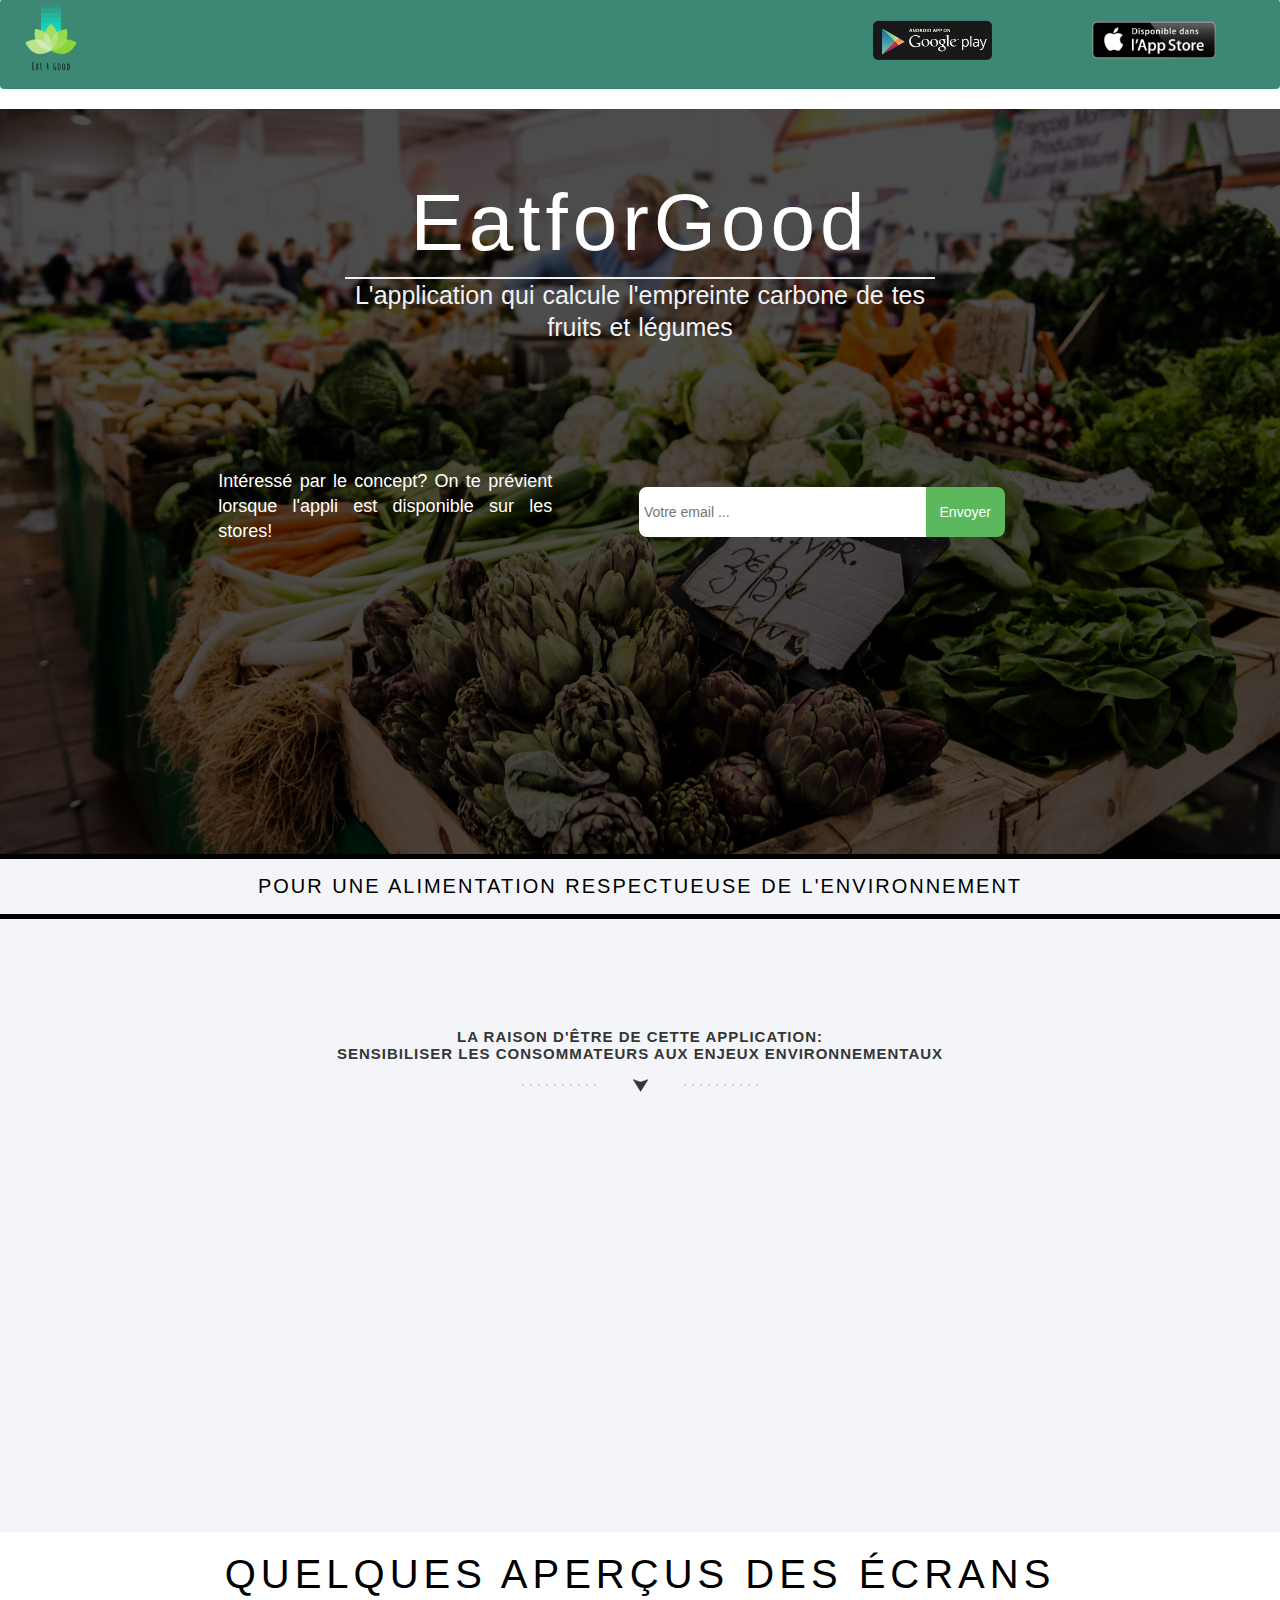
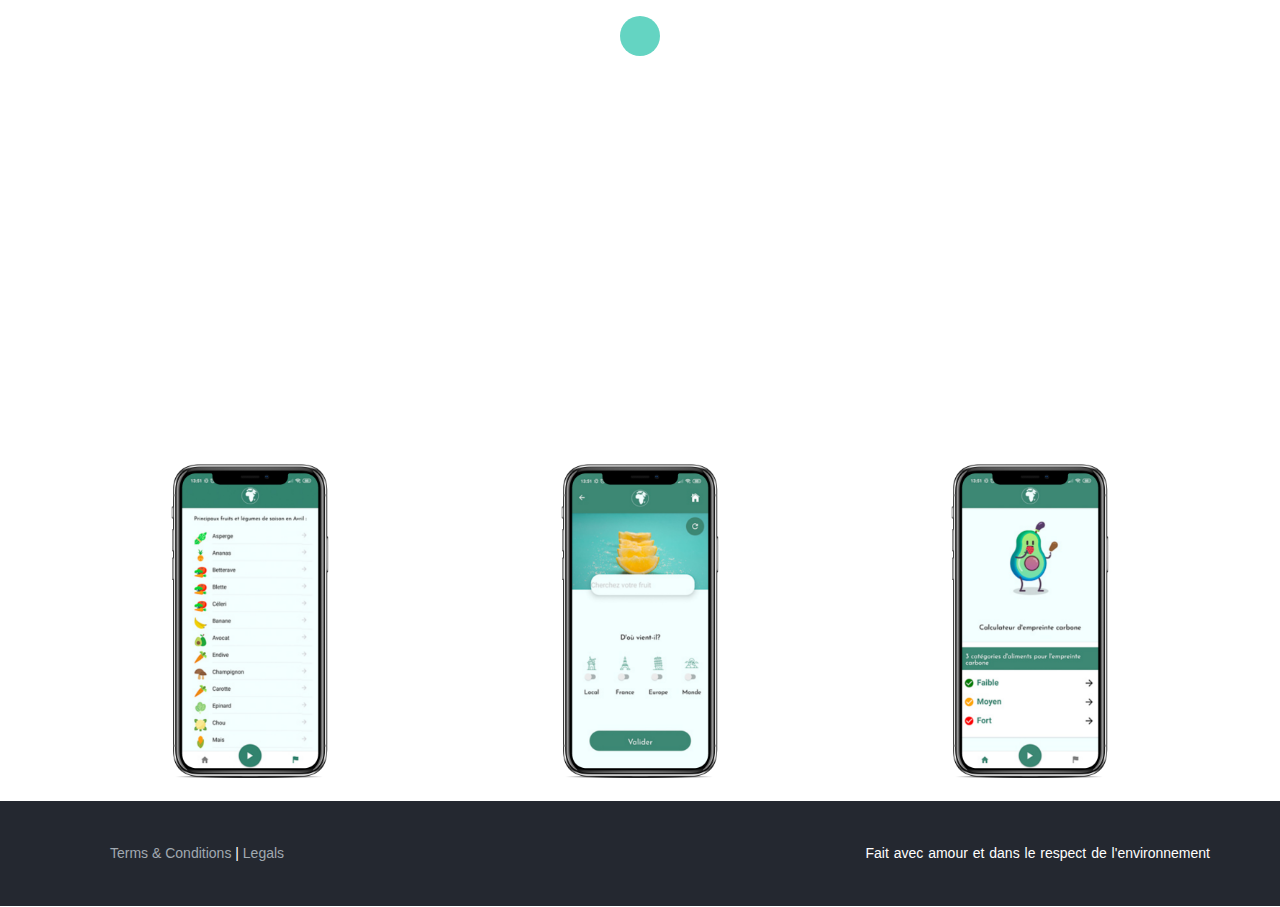
==== commit 4179df34: "changement Rmy" ====
--- a/site_vitrine/index.html
+++ b/site_vitrine/index.html
@@ -17,7 +17,7 @@
 
   </head>
       <body>   
-            <nav class="navbar navbar-expand-lg">  
+            <nav class="navbar">  
                 <img class="logo" src="img/logo_transparent.png" />      
                 <div class="row displayFlexRow">
                   
@@ -46,7 +46,7 @@
                     <p class="animated fadeInUp delay-1s subtitle"> L'application qui calcule l'empreinte carbone de tes fruits et légumes </p>
                       <div class="row flex">
                         <div class="col-md-5">
-                          <p class="bg-text"> Intéressé par le concept? On te prévient au courant lorsque l'appli est disponible sur les stores</p>  
+                          <p class="bg-text"> Intéressé par le concept? On te prévient lorsque l'appli est disponible sur les stores!</p>  
                         </div>
                         <div class="col-md-7 full-width-mobile">
                           <form action="#">     
@@ -77,27 +77,27 @@
             <div class="container">
                 <div class="row">
                   <div class="col-md-12">
-                    <h1 class="arrow">La raison d'être de cette application: Rendre les problématiques environnementales ludiques </h1>
+                    <h1 class="arrow">La raison d'être de cette application: <br/>Sensibiliser les consommateurs aux enjeux environnementaux</h1>
                     <div class="features-wrapper">
                       <div class="col-md-4 wp2">
                         <div class="icon">
                           <i class="fa fa-leaf shadow"></i>
                         </div>
-                        <h2>Rendre les problématiques environnementales ludiques</h2>
+                        <h3 class="objectif">Informer le consommateur sur l'empreinte carbone de ses achats</h2>
                       </div>
 
                       <div class="col-md-4 wp2 delay-05s">
                         <div class="icon">
                           <i class="fa fa-carrot shadow"></i>
                         </div>
-                        <h2>Sensibiliser sur les saisons des fruits et légumes</h2>
+                        <h3 class="objectif">Sensibiliser sur la saisonalité des fruits et légumes</h2>
                       </div>
 
                       <div class="col-md-4 wp2 delay-1s">
                         <div class="icon">
                           <i class="fa fa-smog shadow"></i>
                         </div>
-                        <h2>Favoriser une consommation d'aliments responsable en terme d'empreinte carbone</h2>
+                        <h3 class="objectif">Favoriser une consommation respectueuse de l'environnement</h2>
                       </div>
                       <div class="clearfix"></div>
                     </div>
@@ -111,7 +111,7 @@
           <div class="container">
             <div class="row">
               <div class="col-md-12">
-                <h1>L'écologie ne devrait pas être punitive</h1>
+                <h1 class="description">Quelques aperçus des écrans</h1>
                 <a href="#portfolio" class="down-arrow-btn"><i class="fa fa-chevron-down"></i></a>
                 <div class="row">
                   <div class="col-md-4">
--- a/site_vitrine/css/styles.css
+++ b/site_vitrine/css/styles.css
@@ -226,7 +226,6 @@
 	height: auto;
 }
 
-
 .hero h1 { font-size: 40px; letter-spacing: 12px; margin: 10px; }
 .hero h1 span { color: #a1a9b0; display: inline-block; }
 .hero p { letter-spacing: 1px; }
@@ -463,10 +462,10 @@
 
 .navbar {
 	border: 0px solid;
-	margin: 0;
 	background-color:#3C8874;
 	height: 10vh;
 	border-radius: 0;
+	margin-bottom: 0px;
 }
 .margin {
 	margin: 5px;
@@ -545,3 +544,11 @@
 	letter-spacing: 0px;
 }
 }
+
+.objectif {
+	font-size: 16px;
+}
+
+.description {
+	font-size: 15px;
+}
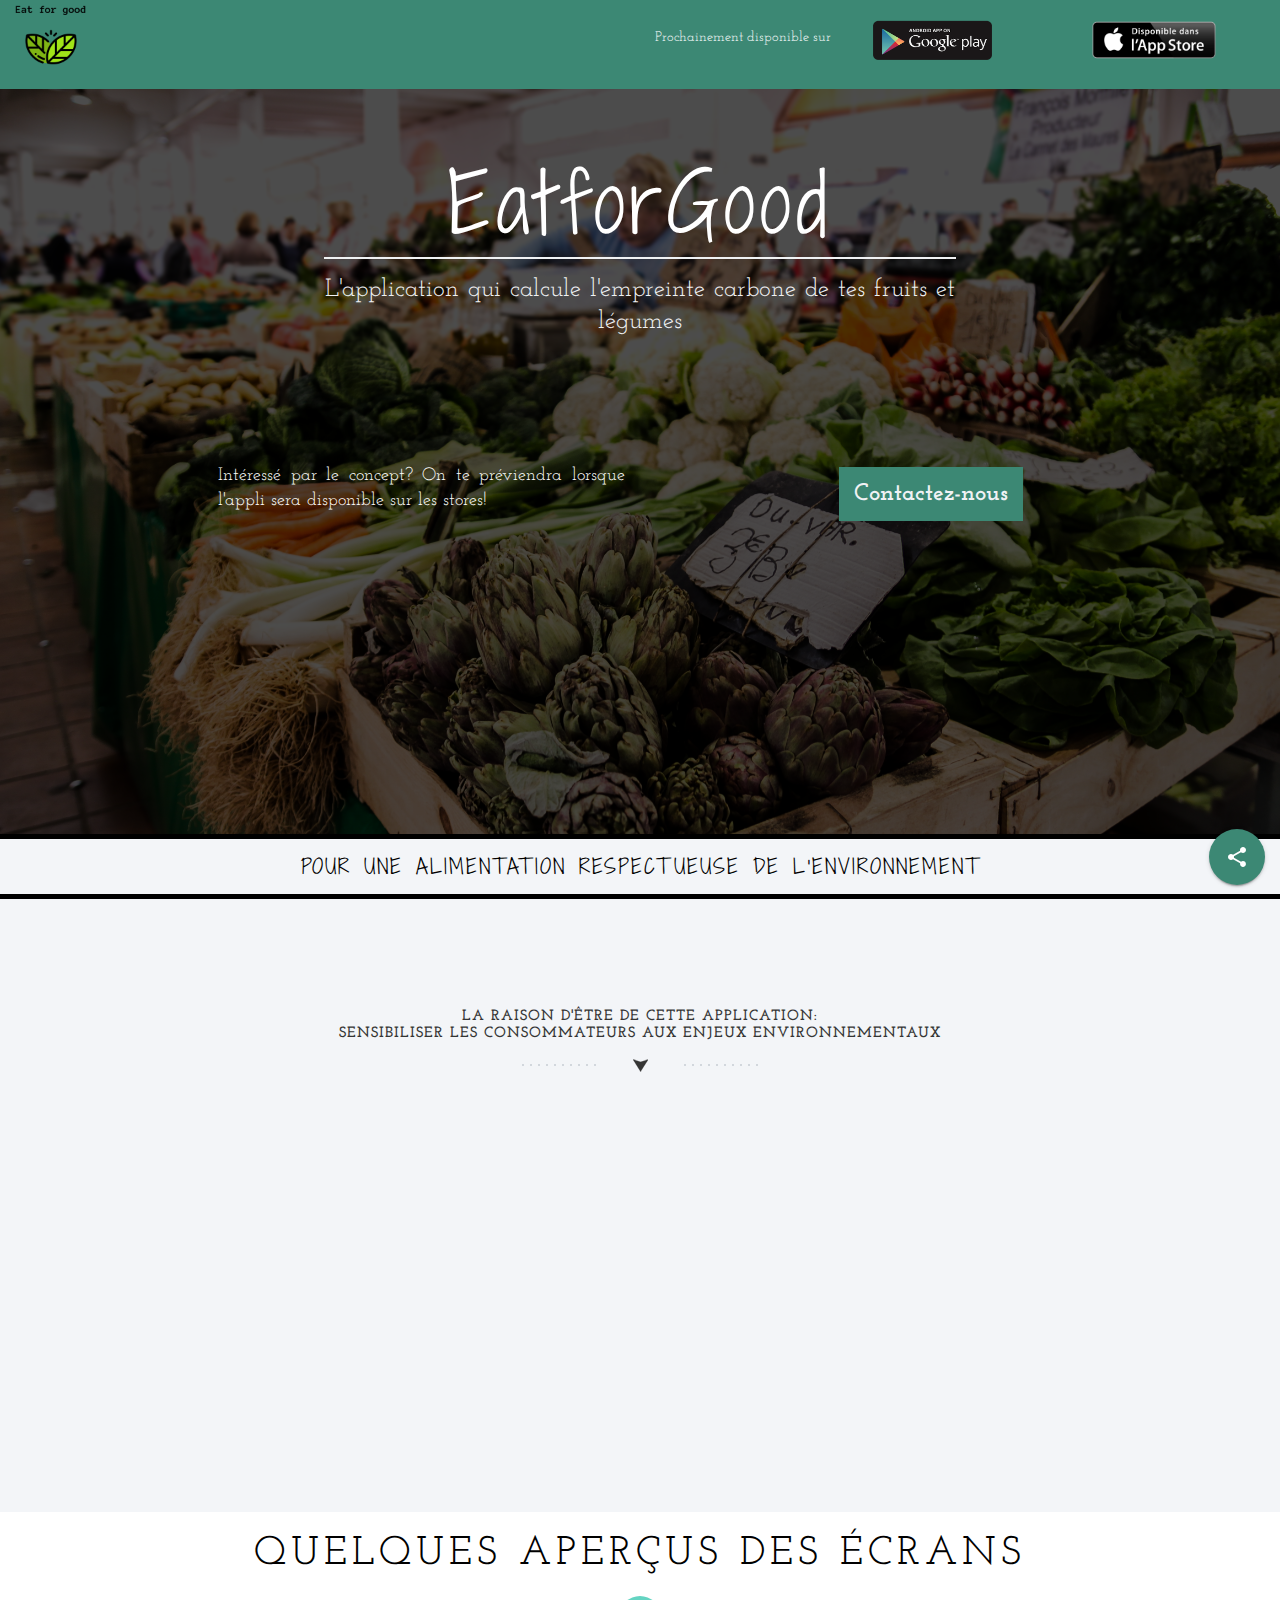
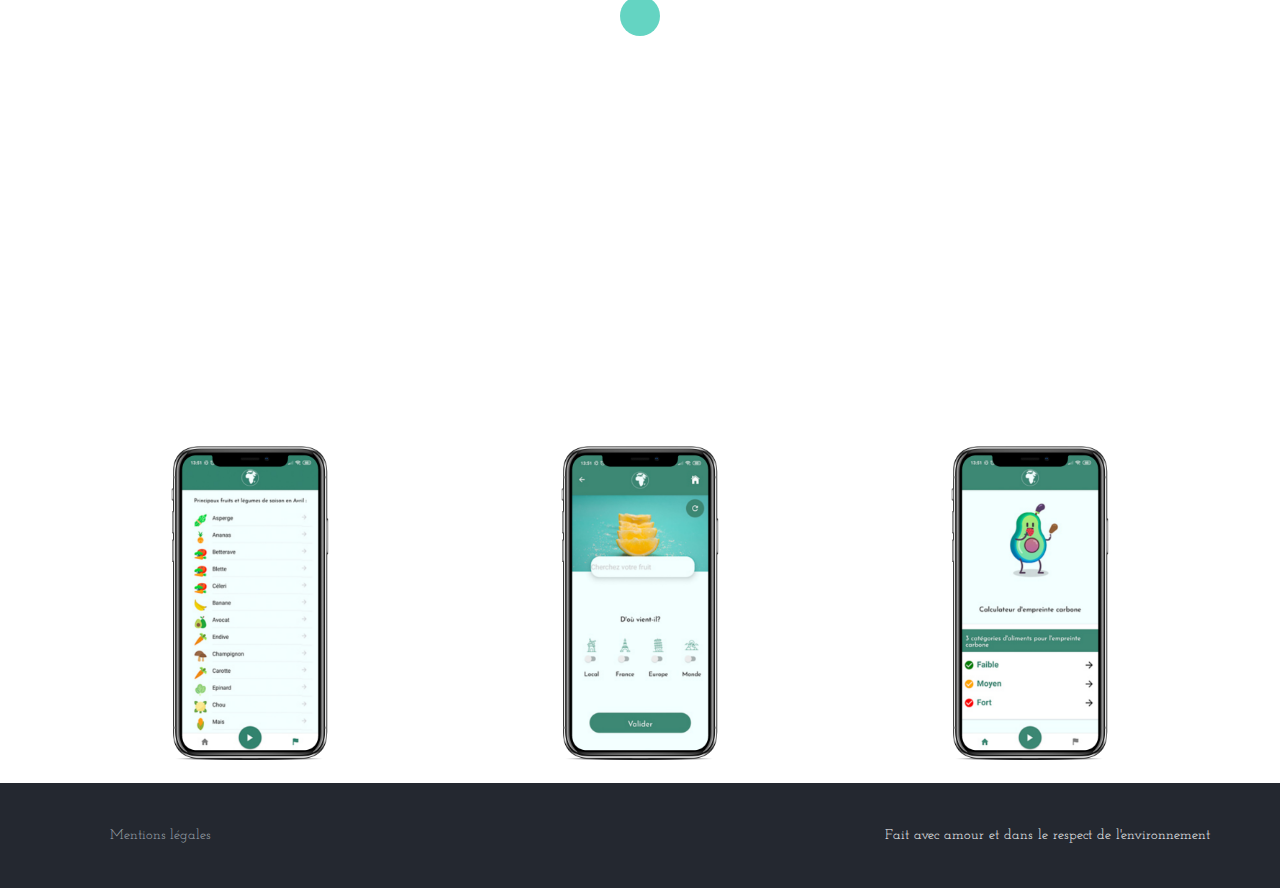
==== commit 953fcada: "logo" ====
--- a/site_vitrine/index.html
+++ b/site_vitrine/index.html
@@ -1,11 +1,11 @@
 <!DOCTYPE html>
-<html lang="en">
-
+<html lang="fr">
   <head>
     <meta charset="utf-8">
     <meta http-equiv="X-UA-Compatible" content="IE=edge">
     <meta name="viewport" content="width=device-width, initial-scale=1">
     <title>EatforGood</title>
+    <link href="https://fonts.googleapis.com/css?family=Josefin+Slab|Shadows+Into+Light+Two" rel="stylesheet">
     <link href='http://fonts.googleapis.com/css?family=Varela+Round' rel='stylesheet' type='text/css'>
     <link href="https://fonts.googleapis.com/css?family=Josefin+Slab:600|Lora" rel="stylesheet">
     <link rel="stylesheet" href="https://use.fontawesome.com/releases/v5.8.1/css/all.css" integrity="sha384-50oBUHEmvpQ+1lW4y57PTFmhCaXp0ML5d60M1M7uH2+nqUivzIebhndOJK28anvf" crossorigin="anonymous">
@@ -16,12 +16,31 @@
     <link href="css/bootstrap.css" rel="stylesheet">
 
   </head>
-      <body>   
+      <body>
+          <div class="fab">
+              <span class="fab-action-button">
+                    <i class="fab-action-button__icon"></i>
+                </span>
+              <ul class="fab-buttons">
+                <li class="fab-buttons__item">
+                  <a href="#" class="fab-buttons__link" data-tooltip="Facebook">
+                    <i class="icon-material icon-material_fb"></i>
+                  </a>
+                </li>
+                <li class="fab-buttons__item">
+                  <a href="#" class="fab-buttons__link" data-tooltip="Linkedin">
+                    <i class="icon-material icon-material_li"></i>
+                  </a>
+                </li>
+              </ul>
+            </div>
             <nav class="navbar">  
-                <img class="logo" src="img/logo_transparent.png" />      
+                <img class="logo" alt="logo" src="img/logo/logo_transparent.png" />      
                 <div class="row displayFlexRow">
-                  
-                    <div class="col-sm-2 col-sm-offset-8">
+                    <div class="col-sm-2 col-sm-offset-6" style="color:white; margin-top:15px">
+                      Prochainement disponible sur 
+                    </div>
+                    <div class="col-sm-2">
                       <img 
                       style="height:40px; margin-top: 20px" 
                       src="img/disponible-sur-android.png" 
@@ -45,10 +64,13 @@
                   <h1 class="animated fadeInDown"><span class="title">EatforGood</span></h1>
                     <p class="animated fadeInUp delay-1s subtitle"> L'application qui calcule l'empreinte carbone de tes fruits et légumes </p>
                       <div class="row flex">
-                        <div class="col-md-5">
-                          <p class="bg-text"> Intéressé par le concept? On te prévient lorsque l'appli est disponible sur les stores!</p>  
-                        </div>
-                        <div class="col-md-7 full-width-mobile">
+                        <div class="col-md-6">
+                          <p class="bg-text"> Intéressé par le concept? On te préviendra lorsque l'appli sera disponible sur les stores!</p>  
+                        </div>
+                        <div class="col-md-4 col-md-offset-2">
+                          <a class="contact" href="mailto:eatforgood.pro@gmail.com"> Contactez-nous </a>
+                        </div>
+                        <!-- <div class="col-md-7 full-width-mobile">
                           <form action="#">     
                             <input
                               class="input"
@@ -64,7 +86,7 @@
                               Envoyer
                             </button>
                           </form>
-                        </div>
+                        </div> -->
                       </div>
                 </div>
                 <p class="motto"> 
@@ -115,22 +137,22 @@
                 <a href="#portfolio" class="down-arrow-btn"><i class="fa fa-chevron-down"></i></a>
                 <div class="row">
                   <div class="col-md-4">
-                    <img class="wp7  delay-1s" src="img/screen_home.png" style="width:100%"/>
-                  </div>
-                  <div class="col-md-4">
-                    <img class="wp7  delay-1s" src="img/screen_account.png" style="width:100%"/>
-                  </div>
-                  <div class="col-md-4">
-                    <img class="wp7  delay-1s" src="img/screen_modal.png" style="width:100%"/>
-                  </div>
-                  <div class="col-md-4">
-                    <img class="wp8  delay-1s" src="img/screen_list.png" style="width:100%"/>
-                  </div>
-                  <div class="col-md-4">
-                    <img class="wp8  delay-1s" src="img/screen_search_input.png" style="width:100%"/>
-                  </div>
-                  <div class="col-md-4">
-                    <img class="wp8  delay-1s"  src="img/screen_account.png" style="width:100%"/>
+                    <img class="wp7  delay-1s" alt="screen" src="img/screen_home.png" style="width:100%"/>
+                  </div>
+                  <div class="col-md-4">
+                    <img class="wp7  delay-1s" alt="screen" src="img/screen_account.png" style="width:100%"/>
+                  </div>
+                  <div class="col-md-4">
+                    <img class="wp7  delay-1s" alt="screen" src="img/screen_modal.png" style="width:100%"/>
+                  </div>
+                  <div class="col-md-4">
+                    <img class="wp8  delay-1s" alt="screen" src="img/screen_list.png" style="width:100%"/>
+                  </div>
+                  <div class="col-md-4">
+                    <img class="wp8  delay-1s"  alt="screen"src="img/screen_search_input.png" style="width:100%"/>
+                  </div>
+                  <div class="col-md-4">
+                    <img class="wp8  delay-1s" alt="screen" src="img/screen_account.png" style="width:100%"/>
                   </div>
                 </div>
               </div>
@@ -145,8 +167,7 @@
             <div class="row">
               <div class="col-md-6">
                 <ul class="legals">
-                  <li><a href="#">Terms &amp; Conditions</a></li>
-                  <li><a href="#">Legals</a></li>
+                  <li><a href="#">Mentions légales</a></li>
                 </ul>
               </div>
               <div class="col-md-6 credit">
--- a/site_vitrine/css/styles.css
+++ b/site_vitrine/css/styles.css
@@ -34,7 +34,7 @@
 	margin-left:15;
 	padding: 20;
 	overflow-x: hidden;
-	font-family: 'Karla', sans-serif;
+	font-family: 'Josefin Slab', serif !important;
 
 }
 /* ==========================================================================
@@ -407,15 +407,18 @@
 	font-size: 80px;
 	color: #fff;
 	letter-spacing: 5px;
+	font-family: 'Shadows Into Light Two', cursive;
+
 }
 
 .subtitle {
-    font-size: 25px;
-    color: #f0f2f4;
-    border-top: 2px solid;
-    max-width: 70%;
-    line-height: 32px;
-    margin: auto;
+	font-size: 25px;
+	color: #f0f2f4;
+	border-top: 2px solid;
+	max-width: 75%;
+	padding-top: 15px;
+	line-height: 32px;
+	margin: auto;
 }
 
 .overlay {
@@ -464,8 +467,8 @@
 	border: 0px solid;
 	background-color:#3C8874;
 	height: 10vh;
-	border-radius: 0;
-	margin-bottom: 0px;
+	border-radius: 0 !important;
+	margin-bottom: 0px !important;
 }
 .margin {
 	margin: 5px;
@@ -484,7 +487,20 @@
 	border-top: 5px solid #000;
 	border-bottom: 5px solid;
 	padding: 15px;
+	font-family: 'Shadows Into Light Two', cursive;
 	margin-bottom: 0;
+}
+.contact{
+	padding: 15px;
+	background: #3C8874;
+	color: #f0f2f4;
+	font-size: 24px;
+	font-weight: 700
+}
+.contact:hover{
+	color: #3C8874;
+	background:  #f0f2f4;
+	text-decoration: none
 }
 .input {
 	height: 50px;
@@ -552,3 +568,133 @@
 .description {
 	font-size: 15px;
 }
+
+.fab {
+	position: fixed;
+	width: 56px;
+	right: 15px;
+	bottom: 15px;
+	margin-left: -28px;
+	z-index: 10;
+}
+
+.fab:hover .fab-buttons {
+	opacity: 1;
+	visibility: visible;
+}
+
+.fab:hover .fab-buttons__link {
+	transform: scaleY(1) scaleX(1) translateY(-16px) translateX(0px);
+}
+
+.fab-action-button:hover + .fab-buttons .fab-buttons__link:before {
+	visibility: visible;
+	opacity: 1;
+	transform: scale(1);
+	transform-origin: right center 0;
+	transition-delay: 0.3s;
+}
+
+.fab-action-button {
+	position: absolute;
+	bottom: 0;
+	display: block;
+	width: 56px;
+	height: 56px;
+	background-color: #3C8874;
+	border-radius: 50%;
+	box-shadow: 0 2px 2px 0 rgba(0, 0, 0, 0.14), 0 1px 5px 0 rgba(0, 0, 0, 0.12), 0 3px 1px -2px rgba(0, 0, 0, 0.2);
+}
+
+.fab-buttons {
+	position: absolute;
+	left: 0;
+	right: 0;
+	bottom: 50px;
+	list-style: none;
+	margin: 0;
+	padding: 0;
+	opacity: 0;
+	visibility: hidden;
+	transition: 0.2s;
+}
+
+.fab-action-button__icon {
+	display: inline-block;
+	width: 56px;
+	height: 56px;
+	background: url("[data-uri]") center no-repeat;
+}
+
+.fab-buttons__item {
+	display: block;
+	text-align: center;
+	margin: 12px 0;
+}
+
+.fab-buttons__link {
+	display: inline-block;
+	width: 40px;
+	height: 40px;
+	text-decoration: none;
+	background-color: #ffffff;
+	border-radius: 50%;
+	box-shadow: 0 2px 2px 0 rgba(0, 0, 0, 0.14), 0 1px 5px 0 rgba(0, 0, 0, 0.12), 0 3px 1px -2px rgba(0, 0, 0, 0.2);
+	transform: scaleY(0.5) scaleX(0.5) translateY(0px) translateX(0px);
+	-moz-transition: .3s;
+	-webkit-transition: .3s;
+	-o-transition: .3s;
+	transition: .3s;
+}
+
+[data-tooltip]:before {
+	top: 50%;
+	margin-top: -11px;
+	font-weight: 600;
+	border-radius: 2px;
+	font-family: 'Josefin Slab', serif !important;
+	background: #585858;
+	color: #fff;
+	content: attr(data-tooltip);
+	font-size: 12px;
+	text-decoration: none;
+	visibility: hidden;
+	opacity: 0;
+	padding: 4px 7px;
+	margin-right: 12px;
+	position: absolute;
+	transform: scale(0);
+	right: 100%;
+	white-space: nowrap;
+	transform-origin: top right;
+	transition: all .3s cubic-bezier(.25, .8, .25, 1);
+}
+
+[data-tooltip]:hover:before {
+	visibility: visible;
+	opacity: 1;
+	transform: scale(1);
+	transform-origin: right center 0;
+}
+
+.icon-material {
+	display: inline-block;
+	width: 40px;
+	height: 40px;
+}
+
+.icon-material_fb {
+	background: url("[data-uri]") center no-repeat;
+}
+
+.icon-material_gp {
+	background: url("[data-uri]") center no-repeat;
+}
+
+.icon-material_tw {
+	background: url("[data-uri]") center no-repeat;
+}
+
+.icon-material_li {
+	background: url("[data-uri]") center no-repeat;
+}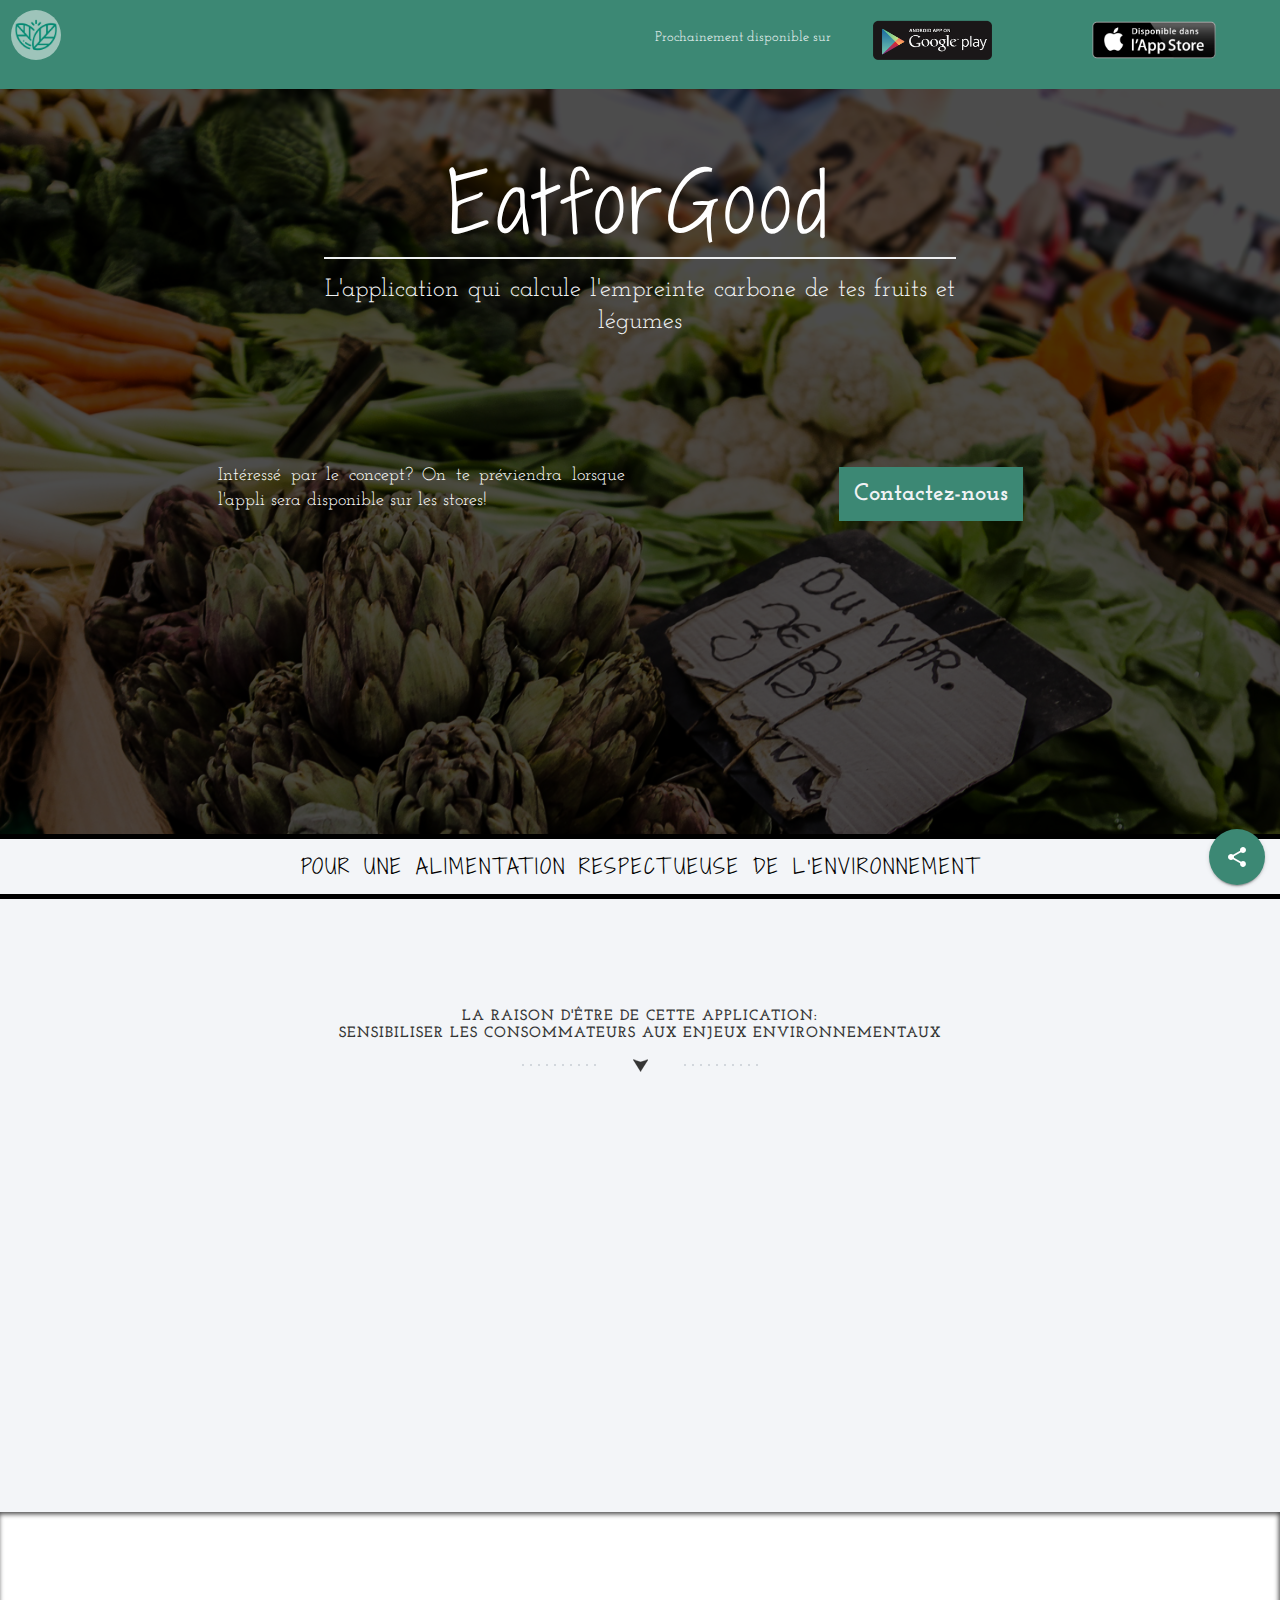
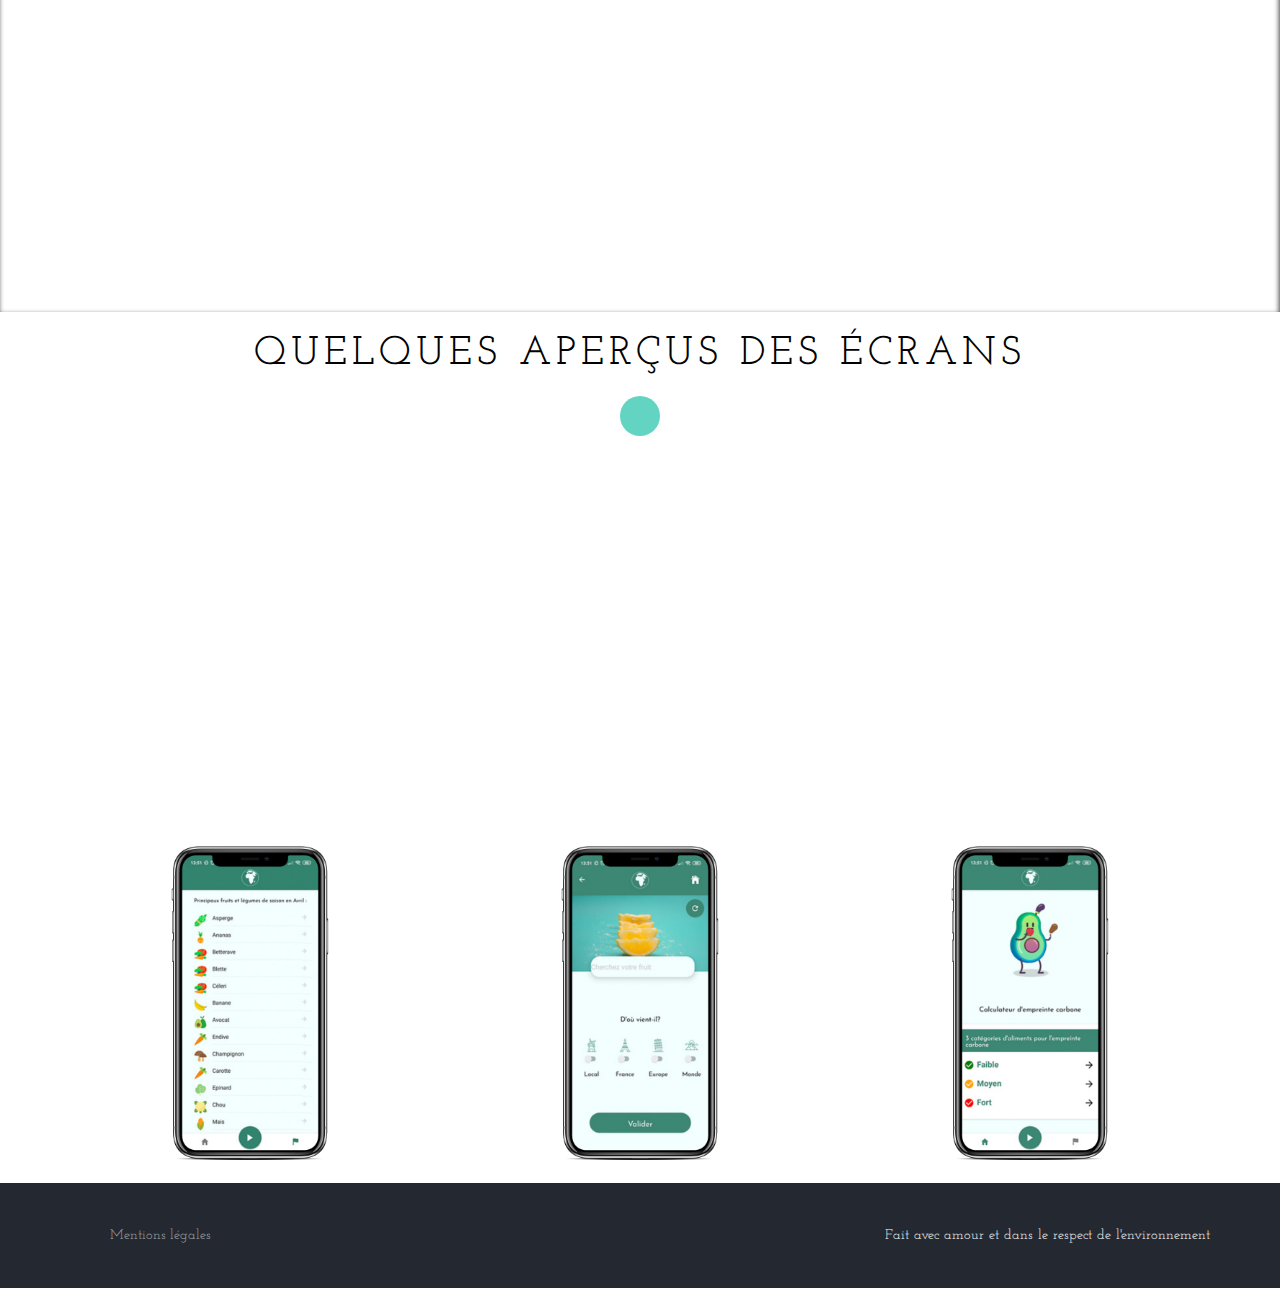
==== commit 9e6ddb93: "modif" ====
--- a/site_vitrine/index.html
+++ b/site_vitrine/index.html
@@ -4,6 +4,8 @@
     <meta charset="utf-8">
     <meta http-equiv="X-UA-Compatible" content="IE=edge">
     <meta name="viewport" content="width=device-width, initial-scale=1">
+    <meta name="description" content="EatforGood, l'application qui calcule ton empreinte carbone"/>
+    <meta name="keywords" content="écologie, empreinte carbone, application mobile, fruits, légumes, Yuka, alimentation, bio, réchauffement climatique, transition écologique, pollution, gaz à effet de serre, changement climatique" />
     <title>EatforGood</title>
     <link href="https://fonts.googleapis.com/css?family=Josefin+Slab|Shadows+Into+Light+Two" rel="stylesheet">
     <link href='http://fonts.googleapis.com/css?family=Varela+Round' rel='stylesheet' type='text/css'>
@@ -35,9 +37,9 @@
               </ul>
             </div>
             <nav class="navbar">  
-                <img class="logo" alt="logo" src="img/logo/logo_transparent.png" />      
+                <img class="logo" alt="logo" src="img/logo.png" />
                 <div class="row displayFlexRow">
-                    <div class="col-sm-2 col-sm-offset-6" style="color:white; margin-top:15px">
+                    <div class="col-sm-2 col-sm-offset-6 mobile-display" style="color:white; margin-top:15px">
                       Prochainement disponible sur 
                     </div>
                     <div class="col-sm-2">
@@ -70,23 +72,6 @@
                         <div class="col-md-4 col-md-offset-2">
                           <a class="contact" href="mailto:eatforgood.pro@gmail.com"> Contactez-nous </a>
                         </div>
-                        <!-- <div class="col-md-7 full-width-mobile">
-                          <form action="#">     
-                            <input
-                              class="input"
-                              type="text" 
-                              name="" 
-                              value="" 
-                              placeholder="Votre email ..." 
-                              required
-                            >
-                            <button 
-                              type="button" 
-                              class="btn btn-success">
-                              Envoyer
-                            </button>
-                          </form>
-                        </div> -->
                       </div>
                 </div>
                 <p class="motto"> 
@@ -128,7 +113,9 @@
               </div>
         </section>
 
-        
+        <section class="parralax text-center">
+
+        </section>
         <section class="swag text-center">
           <div class="container">
             <div class="row">
@@ -167,7 +154,7 @@
             <div class="row">
               <div class="col-md-6">
                 <ul class="legals">
-                  <li><a href="#">Mentions légales</a></li>
+                  <li><a href="cgu.html">Mentions légales</a></li>
                 </ul>
               </div>
               <div class="col-md-6 credit">
@@ -177,9 +164,7 @@
           </div>
         </footer>
 
-        <!-- jQuery (necessary for Bootstrap's JavaScript plugins) -->
         <script src="https://ajax.googleapis.com/ajax/libs/jquery/1.11.0/jquery.min.js"></script>
-        <!-- Include all compiled plugins (below), or include individual files as needed -->
         <script src="js/waypoints.min.js"></script>
         <script src="js/bootstrap.min.js"></script>
         <script src="js/scripts.js"></script>
--- a/site_vitrine/css/styles.css
+++ b/site_vitrine/css/styles.css
@@ -1,700 +1,26 @@
-/* ! normalize.css v1.0.0 | MIT License | git.io/normalize */
- 
-/* ==========================================================================
-HTML5 display definitions
-========================================================================== */
- 
-/* * Corrects `block` display not defined in IE 6/7/8/9 and Firefox 3. */
-@import url('https://fonts.googleapis.com/css?family=Karla');
-
-article, aside, details, figcaption, figure, footer, header, hgroup, nav, section, summary { display: block; }
-/* * Corrects `inline-block` display not defined in IE 6/7/8/9 and Firefox 3. */
-audio, canvas, video { display: inline-block; *display: inline; *zoom: 1; }
-/* * Prevents modern browsers from displaying `audio` without controls.
-* Remove excess height in iOS 5 devices. */
-audio:not([controls]) { display: none; height: 0; }
-/* * Addresses styling for `hidden` attribute not present in IE 7/8/9, Firefox 3, * and Safari 4.
-* Known issue:no IE 6 support. */
-[hidden] { display: none; }
-
-html { font-size: 100%; /* 1 */
-	-webkit-text-size-adjust: 100%; /* 2 */
--ms-text-size-adjust: 100%; /* 2 */ }
-html, html a { -webkit-font-smoothing: antialiased;scroll-behavior: smooth; text-shadow: 1px 1px 1px rgba(0, 0, 0, 0.004); }
-/* * Addresses `font-family` inconsistency between `textarea` and other form
-* elements. */
-html, button, input, select, textarea { 
-	overflow-x: hidden
-	sans-serif; 
+@import url(https://fonts.googleapis.com/css?family=Karla);footer,nav,section{display:block}video{display:inline-block}[hidden]{display:none}html{font-size:100%;-webkit-text-size-adjust:100%;-ms-text-size-adjust:100%}html,html a{-webkit-font-smoothing:antialiased;scroll-behavior:smooth;text-shadow:1px 1px 1px rgba(0,0,0,.004)}button,html,input{overflow-x:hidden sans-serif}body{margin:0;padding-left:8;margin-left:15;padding:20;overflow-x:hidden;font-family:'Josefin Slab',serif!important}a:focus{outline:thin dotted}a:active,a:hover{outline:0}h1{font-size:2.5em;margin:.67em 0;color:#353535}h2{font-size:2.1em;margin:.83em 0}h3{font-size:1.17em;margin:1em 0}h4{font-size:1em;margin:1.33em 0}h5{font-size:.83em;margin:1.67em 0}h6{font-size:.75em;margin:2.33em 0}p{margin:1em 0}small{font-size:75%}ul{margin:1em 0}ul{padding:0 0 0 40px}nav ul{list-style:none;list-style-image:none}img{border:0;-ms-interpolation-mode:bicubic}form{margin:0}button,input{font-size:100%;margin:0;vertical-align:baseline}button,input{line-height:normal}button,html input[type=button],input[type=reset],input[type=submit]{-webkit-appearance:button;cursor:pointer}button[disabled],input[disabled]{cursor:default}input[type=checkbox],input[type=radio]{box-sizing:border-box;padding:0}input[type=search]{-webkit-appearance:textfield;-moz-box-sizing:content-box;-webkit-box-sizing:content-box;box-sizing:content-box}input[type=search]::-webkit-search-cancel-button,input[type=search]::-webkit-search-decoration{-webkit-appearance:none}button::-moz-focus-inner,input::-moz-focus-inner{border:0;padding:0}a{color:#353535;-webkit-transition:all .5s;-moz-transition:all .5s;-o-transition:all .5s;transition:all .5s}a:focus,a:hover{color:#3dc9b3;text-decoration:none}p{color:#8c9398;word-spacing:1px;line-height:25px;font-size:14px}h2{font-size:15px;color:#353535;text-transform:uppercase;font-weight:700}h2::after{content:" ";border:solid 2px #3dc9b3;display:block;width:35px;margin:25px auto}.section-padding{padding:90px 0 100px}.light-bg{background-color:#fff}.wrapper{height:650px}.inner{padding-top:50px;padding-bottom:50px;height:90vh}nav{background-color:#309383;margin-top:-1px}nav ul{list-style:none;padding:0}nav ul li{color:rgba(255,255,255,.6);display:block;border-bottom:1px dotted rgba(255,255,255,.2);transition:all .5s ease;-moz-transition:all .5s ease;-webkit-transition:all .5s ease;-o-transition:all .5s ease;padding-left:0;position:relative}nav ul li:last-child{border:none}nav ul li a{color:rgba(255,255,255,.6);display:block;padding:20px;transition:all .5s ease;-moz-transition:all .5s ease;-webkit-transition:all .5s ease;-o-transition:all .5s ease;padding-left:0;position:relative}nav ul li a:focus,nav ul li a:hover{text-decoration:none;color:rgba(255,255,255,1)}.intro{background:#f3f5f8}.intro p{margin:50px 0 0}h1.arrow{font-size:15px;text-transform:uppercase;color:#353535;letter-spacing:1px;background:url(../img/h1-bg.png) no-repeat center bottom;padding-bottom:30px;font-weight:700}.features-wrapper{margin:70px 0 0}.shadow{text-shadow:#4e8171 1px 1px,#4e8171 2px 2px,#4e8171 3px 3px,#4e8171 4px 4px,#4e8171 5px 5px,#4e8171 6px 6px,#4e8171 7px 7px,#4e8171 8px 8px,#4e8171 9px 9px,#4e8171 10px 10px,#4e8171 11px 11px,#4e8171 12px 12px,#508373 13px 13px,#518474 14px 14px,#528575 15px 15px,#538676 16px 16px,#548777 17px 17px,#587 18px 18px,#568978 19px 19px,#578a79 20px 20px,#588b7a 21px 21px,#598c7b 22px 22px,#5a8d7c 23px 23px,#5b8e7c 24px 24px,#5c8f7d 25px 25px,}.icon{height:175px;width:175px;line-height:175px;max-width:100%;background:#3c8874;border-radius:50%;-o-border-radius:50%;-moz-border-radius:50%;-webkit-border-radius:50%;display:block;color:#fff;font-size:55px;text-align:center;vertical-align:middle;position:relative;margin:0 auto 50px}.swag h1{color:#000;font-size:40px;text-transform:uppercase;letter-spacing:5px}.swag h1 span{display:block;font-size:25px;margin-top:20px}.down-arrow-btn{width:40px;height:40px;border-radius:50%;-moz-border-radius:50%;-webkit-border-radius:50%;-o-border-radius:50%;background:rgba(61,201,179,.8);display:inline-block;margin:10px auto 20px;color:#fff;font-size:16px;line-height:40px;text-align:center}.down-arrow-btn:focus,.down-arrow-btn:hover{color:#fff;background:rgba(61,201,179,1)}.overlay{display:block;position:absolute;z-index:20;background:rgba(100,194,158,.8);overflow:hidden;transition:all .5s;-webkit-transition:all .5s;-moz-transition:all .5s;-o-transition:all .5s}.img img{width:-webkit-calc(100% + 40px)!important;width:calc(100% + 40px)!important;-webkit-transition:opacity .35s,-webkit-transform .35s;transition:opacity .35s,transform .35s;-moz-transition:opacity .35s,-moz-transform .35s;-o-transition:opacity .35s,-o-transform .35s;-webkit-transform:translate3d(-40px,0,0);transform:translate3d(-40px,0,0);-ms-transform:translate3d(-40px,0,0)}.img:hover img{-webkit-transform:translate3d(0,0,0);transform:translate3d(0,0,0);-ms-transform:translate3d(-40px,0,0)}ul.social-buttons{list-style:none;margin:0;padding:0}ul.social-buttons li{display:inline-block;margin-right:10px}ul.social-buttons li:last-child{margin-right:0}.social-btn{width:40px;height:40px;border-radius:50%;-moz-border-radius:50%;-webkit-border-radius:50%;-o-border-radius:50%;background:#242830;display:inline-block;color:#fff;font-size:17px;line-height:40px;text-align:center}.social-btn:focus,.social-btn:hover{background:#3dc9b3;color:#fff}.social{margin-top:25px}footer a{color:#a1a9b0}footer{background-color:#242830;padding:40px 0 30px}footer p{color:#fff}ul.legals{list-style:none;color:#fff;line-height:25px}ul.legals li{display:inline-block}ul.legals li::after{content:" |"}ul.legals li:last-child::after{content:""}.legals{text-align:left}.credit{text-align:right}.wp1,.wp2,.wp3,.wp4,.wp5,.wp6,.wp7{visibility:hidden}.fadeInDown,.fadeInUp{visibility:visible}.delay-05s{animation-delay:.5s;-webkit-animation-delay:.5s}.delay-1s{animation-delay:1s;-webkit-animation-delay:1s}.wp3{background:url(../img/ecologie_4.jpeg) no-repeat center center;background-position:0;background-size:cover;height:100%}.background{background-image:url(../img/backgroundImage.jpg);background-repeat:no-repeat;background-size:cover;background-position:center center;margin:0;position:relative;height:90vh}.text-white{color:#f0f2f4}.arrow-down{width:75px;margin-top:75px}.title{font-size:80px;color:#fff;letter-spacing:5px;font-family:'Shadows Into Light Two',cursive}.subtitle{font-size:25px;color:#f0f2f4;border-top:2px solid;max-width:75%;padding-top:15px;line-height:32px;margin:auto}.overlay{background-color:rgba(0,0,0,.7);height:100%;position:absolute;top:0;width:100%;z-index:0}.displayFlexRow{display:flex;flex-direction:row;justify-content:center;align-items:center}.navbar{border:0 solid;background-color:#3c8874;height:10vh;border-radius:0!important;margin-bottom:0!important}.margin{margin:5px}.motto{font-size:20px;letter-spacing:2px;color:#000;background:#f3f5f8;position:absolute;bottom:0;width:100%;text-align:center;text-transform:uppercase;border-top:5px solid #000;border-bottom:5px solid;padding:15px;font-family:'Shadows Into Light Two',cursive;margin-bottom:0}.contact{padding:15px;background:#3c8874;color:#f0f2f4;font-size:24px;font-weight:700}.contact:hover{color:#3c8874;background:#f0f2f4;text-decoration:none}.input{height:50px;width:60%;padding-left:5px;border:0 solid;border-radius:8px 0 0 8px}button.btn.btn-success{height:50px;padding:0 14px;border:0 solid;margin-left:-5px;margin-top:-2.5px;border-radius:0 8px 8px 0}.bg-text{color:#fff;font-size:18px;text-align:justify}.flex{display:flex;align-items:center;margin-top:15%}
+.parralax{
+  height: 400px;
+  background: #F2FFFF;
+  -webkit-box-shadow: inset -1px 2px 5px 0px rgba(0,0,0,0.75);
+  -moz-box-shadow: inset -1px 2px 5px 0px rgba(0,0,0,0.75);
+  background: url(../img/parralax.png) right bottom 0 no-repeat fixed;
+  background-size: 60%;
 }
-/* * Addresses margins handled incorrectly in IE 6/7. */
-body { 
-	margin: 0; 
-	padding-left:8;
-	margin-left:15;
-	padding: 20;
-	overflow-x: hidden;
-	font-family: 'Josefin Slab', serif !important;
-
+.logo{width:50px;position:absolute;background: rgba(255,255,255,0.5); border-radius: 50px; top:10px; left: 10px}
+@media (max-width:768px){
+  .mobile-display{
+    display: none;
+  }
+  .logo {
+    width: 35px;
+    position: absolute;
+    background: rgba(255,255,255,0.5);
+    border-radius: 50px;
+    top: 20px;
+    left: 5px;
 }
-/* ==========================================================================
-Links
-========================================================================== */
- 
-a:focus { outline: thin dotted; }
-/* * Improves readability when focused and also mouse hovered in all browsers. */
-a:active, a:hover { outline: 0; }
-/* ==========================================================================
-Typography
-========================================================================== */
-/* * Addresses font sizes and margins set differently in IE 6/7.
-* Addresses font sizes within `section` and `article` in Firefox 4+, Safari 5, * and Chrome. */
-
-h1 { font-size: 2.5em; margin: 0.67em 0; color: #353535;}
-h2 { font-size: 2.1em; margin: 0.83em 0; }
-h3 { font-size: 1.17em; margin: 1em 0; }
-h4 { font-size: 1em; margin: 1.33em 0; }
-h5 { font-size: 0.83em; margin: 1.67em 0; }
-h6 { font-size: 0.75em; margin: 2.33em 0; }
-/* * Addresses styling not present in IE 7/8/9, Safari 5, and Chrome. */
-abbr[title] { border-bottom: 1px dotted; }
-/* * Addresses style set to `bolder` in Firefox 3+, Safari 4/5, and Chrome. */
-b, strong { font-weight: bold; }
-blockquote { margin: 1em 40px; }
-/* * Addresses styling not present in Safari 5 and Chrome. */
-dfn { font-style: italic; }
-/* * Addresses styling not present in IE 6/7/8/9. */
-mark { background: #ff0; color: #000; }
-/* * Addresses margins set differently in IE 6/7. */
-p, pre { margin: 1em 0; }
-/* * Corrects font family set oddly in IE 6, Safari 4/5, and Chrome. */
-code, kbd, pre, samp {  font-size: 1em; }
-/* * Improves readability of pre-formatted text in all browsers. */
-pre { white-space: pre; white-space: pre-wrap; word-wrap: break-word; }
-/* * Addresses CSS quotes not supported in IE 6/7. */
-q { quotes: none; }
-/* * Addresses `quotes` property not supported in Safari 4. */
-q:before, q:after { content: ''; content: none; }
-small { font-size: 75%; }
-/* * Prevents `sub` and `sup` affecting `line-height` in all browsers. */
-sub, sup { font-size: 75%; line-height: 0; position: relative; vertical-align: baseline; }
-sup { top: -0.5em; }
-sub { bottom: -0.25em; }
-/* ==========================================================================
-Lists
-========================================================================== */
-/* * Addresses margins set differently in IE 6/7. */
- 
-dl, menu, ol, ul { margin: 1em 0; }
-dd { margin: 0 0 0 40px; }
-/* * Addresses paddings set differently in IE 6/7. */
-menu, ol, ul { padding: 0 0 0 40px; }
-/* * Corrects list images handled incorrectly in IE 7. */
-nav ul, nav ol { list-style: none; list-style-image: none; }
-/* ==========================================================================
-Embedded content
-========================================================================== */
-/* * 1. Removes border when inside `a` element in IE 6/7/8/9 and Firefox 3.
-* 2. Improves image quality when scaled in IE 7. */
-
-img { border: 0; /* 1 */
--ms-interpolation-mode: bicubic; /* 2 */ }
-/* * Corrects overflow displayed oddly in IE 9. */
-svg:not(:root) { overflow: hidden; }
-/* ==========================================================================
-Figures
-========================================================================== */
-/* * Addresses margin not present in IE 6/7/8/9, Safari 5, and Opera 11. */
- 
-figure { margin: 0; }
-/* ==========================================================================
-Forms
-========================================================================== */
-/* * Corrects margin displayed oddly in IE 6/7. */
- 
-form { margin: 0; }
-/* * Define consistent border, margin, and padding. */
-fieldset { border: 1px solid #c0c0c0; margin: 0 2px; padding: 0.35em 0.625em 0.75em; }
-/* * 1. Corrects color not being inherited in IE 6/7/8/9.
-* 2. Corrects text not wrapping in Firefox 3.
-* 3. Corrects alignment displayed oddly in IE 6/7. */
-legend { border: 0; /* 1 */
-	padding: 0; white-space: normal; /* 2 */
-*margin-left: -7px; /* 3 */ }
-/* * 1. Corrects font size not being inherited in all browsers.
-* 2. Addresses margins set differently in IE 6/7, Firefox 3+, Safari 5, *    and Chrome.
-* 3. Improves appearance and consistency in all browsers. */
-button, input, select, textarea { font-size: 100%; /* 1 */
-	margin: 0; /* 2 */
-	vertical-align: baseline; /* 3 */
-*vertical-align: middle; /* 3 */ }
-/* * Addresses Firefox 3+ setting `line-height` on `input` using ` !important` in
-* the UA stylesheet. */
-button, input { line-height: normal; }
-/* * 1. Avoid the WebKit bug in Android 4.0.* where (2) destroys native `audio`
-*    and `video` controls.
-* 2. Corrects inability to style clickable `input` types in iOS.
-* 3. Improves usability and consistency of cursor style between image-type
-*    `input` and others.
-* 4. Removes inner spacing in IE 7 without affecting normal text inputs.
-*    Known issue:inner spacing remains in IE 6. */
-button, html input[type="button"], /* 1 */
-input[type="reset"], input[type="submit"] { -webkit-appearance: button; /* 2 */
-	cursor: pointer; /* 3 */
-*overflow: visible; /* 4 */ }
-/* * Re-set default cursor for disabled elements. */
-button[disabled], input[disabled] { cursor: default; }
-/* * 1. Addresses box sizing set to content-box in IE 8/9.
-* 2. Removes excess padding in IE 8/9.
-* 3. Removes excess padding in IE 7.
-*    Known issue:excess padding remains in IE 6. */
-input[type="checkbox"], input[type="radio"] { box-sizing: border-box; /* 1 */
-	padding: 0; /* 2 */
-	*height: 13px; /* 3 */
-*width: 13px; /* 3 */ }
-/* * 1. Addresses `appearance` set to `searchfield` in Safari 5 and Chrome.
-* 2. Addresses `box-sizing` set to `border-box` in Safari 5 and Chrome
-*    (include `-moz` to future-proof). */
-input[type="search"] { -webkit-appearance: textfield; /* 1 */
-	-moz-box-sizing: content-box; -webkit-box-sizing: content-box; /* 2 */
-box-sizing: content-box; }
-/* * Removes inner padding and search cancel button in Safari 5 and Chrome
-* on OS X. */
-input[type="search"]::-webkit-search-cancel-button, input[type="search"]::-webkit-search-decoration { -webkit-appearance: none; }
-/* * Removes inner padding and border in Firefox 3+. */
-button::-moz-focus-inner, input::-moz-focus-inner { border: 0; padding: 0; }
-/* * 1. Removes default vertical scrollbar in IE 6/7/8/9.
-* 2. Improves readability and alignment in all browsers. */
-textarea { overflow: auto; /* 1 */
-vertical-align: top; /* 2 */ }
-/* ==========================================================================
-Tables
-========================================================================== */
-/* * Remove most spacing between table cells. */
-table { border-collapse: collapse; border-spacing: 0; }
-/* ==========================================================================
-Global Styles
-========================================================================== */
-a { color: #353535; -webkit-transition: all 0.5s; -moz-transition: all 0.5s; -o-transition: all 0.5s; transition: all 0.5s; }
-a:hover, a:focus { color: #3dc9b3; text-decoration: none; }
-p { color: #8c9398; word-spacing: 1px; line-height: 25px; font-size: 14px; }
-h2 { font-size: 15px; color: #353535; text-transform: uppercase; font-weight: bold; }
-h2::after { content: " "; border: solid 2px #3dc9b3; display: block; width: 35px; margin: 25px auto; }
-.section-padding { padding: 90px 0 100px }
-.dark-bg { background: #f3f5f8; }
-.light-bg { background-color: #fff; }
-.dark-box { background: #f3f5f8; -webkit-box-shadow: 0px 3px 0px 0px #f0f2f4; -moz-box-shadow: 0px 3px 0px 0px #f0f2f4; box-shadow: 0px 3px 0px 0px #f0f2f4; }
-.light-box { background-color: #fff; -webkit-box-shadow: 0px 3px 0px 0px #f0f2f4; -moz-box-shadow: 0px 3px 0px 0px #f0f2f4; box-shadow: 0px 3px 0px 0px #f0f2f4; padding: 20px 0; }
-.light-box:hover, .light-box:focus { -webkit-box-shadow: 0px 3px 0px 0px #3dc9b3; -moz-box-shadow: 0px 3px 0px 0px #3dc9b3; box-shadow: 0px 3px 0px 0px #3dc9b3; }
-.box-hover { transition: all 500ms ease-in-out; -webkit-transition: all 500ms ease-in-out; -moz-transition: all 500ms ease-in-out; -o-transition: all 500ms ease-in-out; }
-.box-hover:hover, .box-hover:focus { transform: translate(0, -15px); -webkit-transform: translate(0, -15px); -ms-transform: translate(0, -15px); }
-.wrapper { height: 650px; }
-.nopadding { padding: 0; }
-.inner { padding-top: 50px; padding-bottom: 50px; height: 90vh; }
-/* ==========================================================================
-Navigation
-========================================================================== */
-nav { background-color: #309383; margin-top: -1px; }
-nav ul { list-style: none; padding: 0; }
-nav ul li { color: rgba(255, 255, 255, 0.6); display: block; border-bottom: 1px dotted rgba(255, 255, 255, 0.2); transition: all 0.5s ease; -moz-transition: all 0.5s ease; -webkit-transition: all 0.5s ease; -o-transition: all 0.5s ease; padding-left: 0; position: relative; }
-nav ul li:last-child { border: none; }
-nav ul li a { color: rgba(255, 255, 255, 0.6); display: block; padding: 20px; transition: all 0.5s ease; -moz-transition: all 0.5s ease; -webkit-transition: all 0.5s ease; -o-transition: all 0.5s ease; padding-left: 0; position: relative; }
-nav ul li a:hover, nav ul li a:focus { text-decoration: none; color: rgba(255, 255, 255, 1); }
-#nav-toggle { position: absolute; right: 15px; top: 0; }
-#nav-toggle { cursor: pointer; padding: 10px 35px 16px 0px; }
-#nav-toggle span, #nav-toggle span:before, #nav-toggle span:after { cursor: pointer; border-radius: 1px; -moz-border-radius: 1px; -webkit-border-radius: 1px; -o-border-radius: 1px; height: 5px; width: 35px; background: #353535; position: absolute; display: block; content: ''; }
-#nav-toggle span:before { top: -10px; }
-#nav-toggle span:after { bottom: -10px; }
-#nav-toggle span, #nav-toggle span:before, #nav-toggle span:after { transition: all 500ms ease-in-out; -webkit-transition: all 500ms ease-in-out; -moz-transition: all 500ms ease-in-out; -o-transition: all 500ms ease-in-out; }
-#nav-toggle.active span { background-color: transparent; }
-#nav-toggle.active span:before, #nav-toggle.active span:after { top: 0; }
-#nav-toggle.active span:before { transform: rotate(45deg); -webkit-transform: rotate(45deg); -ms-transform: rotate(45deg); }
-#nav-toggle.active span:after { transform: translateY(-10px) rotate(-45deg); -webkit-transform: translateY(-10px) rotate(-45deg); -ms-transform: translateY(-10px) rotate(-45deg); top: 10px; }
-.navicon { position: relative; height: 26px; }
-.indicator { position: absolute; right: 0 !important; }
-.pull { display: none; }
-/* ==========================================================================
-Hero
-========================================================================== */
-.hero { 
-	opacity: 0.85; 
-	-webkit-background-size: 
-	cover; -moz-background-size: 
-	cover; -o-background-size: cover; 
-	background-size: cover; 
-	padding: 65px 0 130px 0; 
-	height: auto;
+.parralax{
+  display: none;
 }
-
-.hero h1 { font-size: 40px; letter-spacing: 12px; margin: 10px; }
-.hero h1 span { color: #a1a9b0; display: inline-block; }
-.hero p { letter-spacing: 1px; }
-.learn-more-btn { background: rgba(61, 201, 179, 1); padding: 20px 40px; border-radius: 5px; -moz-border-radius: 5px; -webkit-border-radius: 5px; -o-border-radius: 5px; color: #fff; text-transform: uppercase; letter-spacing: 1px; display: inline-block; -webkit-box-shadow: 0px 3px 0px 0px #309383; -moz-box-shadow: 0px 3px 0px 0px #309383; box-shadow: 0px 3px 0px 0px #309383; margin: 60px 0 0; font-weight: bold; }
-.learn-more-btn:hover, .learn-more-btn:focus { background: rgba(61, 201, 179, 0.6); color: #fff; }
-/* ==========================================================================
-Intro
-========================================================================== */
-.intro { background: #f3f5f8; }
-.intro p { margin: 50px 0 0; }
-h1.arrow { font-size: 15px; text-transform: uppercase; color: #353535; letter-spacing: 1px; background: url('../img/h1-bg.png') no-repeat center bottom; padding-bottom: 30px; font-weight: bold; }
-/* ==========================================================================
-Features
-========================================================================== */
-.features-wrapper, .team-wrapper { margin: 70px 0 0; }
-.shadow { text-shadow: rgb(78, 129, 113) 1px 1px, rgb(78, 129, 113) 2px 2px, rgb(78, 129, 113) 3px 3px, rgb(78, 129, 113) 4px 4px, rgb(78, 129, 113) 5px 5px, rgb(78, 129, 113) 6px 6px, rgb(78, 129, 113) 7px 7px, rgb(78, 129, 113) 8px 8px, rgb(78, 129, 113) 9px 9px, rgb(78, 129, 113) 10px 10px, rgb(78, 129, 113) 11px 11px, rgb(78, 129, 113) 12px 12px, rgb(80, 131, 115) 13px 13px, rgb(81, 132, 116) 14px 14px, rgb(82, 133, 117) 15px 15px, rgb(83, 134, 118) 16px 16px, rgb(84, 135, 119) 17px 17px, rgb(85, 136, 119) 18px 18px, rgb(86, 137, 120) 19px 19px, rgb(87, 138, 121) 20px 20px, rgb(88, 139, 122) 21px 21px, rgb(89, 140, 123) 22px 22px, rgb(90, 141, 124) 23px 23px, rgb(91, 142, 124) 24px 24px, rgb(92, 143, 125) 25px 25px, }
-.icon { height: 175px; width: 175px; line-height: 175px; max-width: 100%; background: #3C8874; border-radius: 50%; -o-border-radius: 50%; -moz-border-radius: 50%; -webkit-border-radius: 50%; display: block; color: #fff; font-size: 55px; text-align: center; vertical-align: middle; position: relative; margin: 0 auto 50px; }
-/* ==========================================================================
-iPhone Section
-========================================================================== */
-.iphone { width: 50%; background: #f3f5f8; float: left; height: 100%; box-shadow: inset -15px -11px 40px -6px rgba(0, 0, 0, 0.1); -moz-box-shadow: inset -15px -11px 40px -6px rgba(0, 0, 0, 0.1); -webkit-box-shadow: inset -15px -11px 40px -6px rgba(0, 0, 0, 0.1); z-index: 1; }
-.fluid-white { width: 50%; background: #fff; float: right; height: 100%; z-index: 2; }
-.responsive-services { position: relative; }
-/* ==========================================================================
-Swag
-========================================================================== */
-.swag h1 { color: #000; font-size: 40px; text-transform: uppercase; letter-spacing: 5px; }
-.swag h1 span { 
-	display: block; 
-	font-size: 25px; 
-	margin-top: 20px; 
-}
-.down-arrow-btn { width: 40px; height: 40px; border-radius: 50%; -moz-border-radius: 50%; -webkit-border-radius: 50%; -o-border-radius: 50%; background: rgba(61, 201, 179, 0.8); display: inline-block; margin: 10px auto 20px; color: #fff; font-size: 16px; line-height: 40px; text-align: center; }
-.down-arrow-btn:hover, .down-arrow-btn:focus { color: #fff; background: rgba(61, 201, 179, 1); }
-/* ==========================================================================
-Portfolio
-========================================================================== */
-.effects { padding-left: 15px; }
-.effects .img { position: relative; margin-bottom: 50px; position: relative; z-index: 1; overflow: hidden; }
-.effects .img:nth-child(n) { margin-right: 5px; }
-.effects .img:first-child { margin-left: -15px; }
-.effects .img:last-child { margin-right: 0; }
-.effects .img img { display: block; margin: 0; padding: 0; height: auto; }
-.overlay { display: block; position: absolute; z-index: 20; background: rgba(100, 194, 158, 0.8); overflow: hidden; transition: all 0.5s; -webkit-transition: all 0.5s; -moz-transition: all 0.5s; -o-transition: all 0.5s; }
-a.close-overlay { display: block; position: absolute; top: 0; right: 0; z-index: 100; width: 45px; height: 45px; font-size: 20px; font-weight: 700; color: #fff; line-height: 45px; text-align: center; background-color: #000; cursor: pointer; }
-a.close-overlay.hidden { display: none; }
-a.expand { display: block; position: absolute; z-index: 100; text-align: center; color: #fff; font-weight: 600; font-size: 14px; text-transform: uppercase; line-height: 30px; }
-.overlay-effect .img i { font-size: 30px; }
-.overlay-effect .overlay { bottom: 0; left: 0; right: 0; width: 100%; height: 100%; opacity: 0; }
-.overlay-effect .overlay a.expand { left: 0; right: 0; bottom: 47%; margin: 0 auto -30px auto; }
-.overlay-effect .img.hover .overlay { height: 100%; opacity: 1; }
-.img img { width: -webkit-calc(100% + 40px) !important; width: calc(100% + 40px) !important; -webkit-transition: opacity 0.35s, -webkit-transform 0.35s; transition: opacity 0.35s, transform 0.35s; -moz-transition: opacity 0.35s, -moz-transform 0.35s; -o-transition: opacity 0.35s, -o-transform 0.35s; -webkit-transform: translate3d(-40px, 0, 0); transform: translate3d(-40px, 0, 0); -ms-transform: translate3d(-40px, 0, 0); }
-.img:hover img { -webkit-transform: translate3d(0, 0, 0); transform: translate3d(0, 0, 0); -ms-transform: translate3d(-40px, 0, 0); }
-.designs { position: absolute; left: 0; right: 0; margin-left: auto; margin-right: auto; top: 50px; }
-/* ==========================================================================
-Subscribe
-========================================================================== */
-.subscribe { 
-	background: url('../img/keyboard-bg.jpg') no-repeat center center; 
-	-webkit-background-size: cover; 
-	-moz-background-size: cover; 
-	-o-background-size: cover; 
-	background-size: cover; 
-	background-attachment: fixed; 
-	padding: 120px 0 140px; 
-}
-
-.subscribe h1 { 
-	color: #fff; 
-	margin-bottom: 40px; 
-}
-.subscribe h1 span { 
-	display: block; 
-	font-size: 15px; 
-	text-transform: uppercase; 
-	font-weight: bold; 
-	margin-top: 20px; 
-	letter-spacing: 1px; 
-}
-
-.subscribe input[type=text] { background-color: rgba(255, 255, 255, 0.1); border: solid 1px #fff; padding: 20px; width: 30%; color: #fff; }
-.subscribe input[type=submit] { background: rgba(61, 201, 179, 0.5); border: solid 1px rgba(61, 201, 179, 0.5); padding: 20px; color: #fff; text-transform: uppercase; letter-spacing: 1px; transition: all 0.5s ease; -moz-transition: all 0.5s ease; -webkit-transition: all 0.5s ease; -o-transition: all 0.5s ease; }
-.subscribe input[type=submit]:hover { background: rgba(61, 201, 179, 1); border: solid 1px rgba(61, 201, 179, 1); color: #fff; }
-/* ==========================================================================
-CTA
-========================================================================== */
-.ignite-cta { background-color: #242830; padding: 70px 0; }
-.ignite-btn { display: inline-block; padding: 25px 40px; color: #fff; border: solid 1px #fff; text-transform: uppercase; font-weight: bold; letter-spacing: 1px; }
-.ignite-btn:hover, .ignite-btn:focus { color: #3dc9b3; border: solid 1px #3dc9b3; }
-/* ==========================================================================
-Team
-========================================================================== */
-.team img { margin-bottom: 40px; }
-ul.social-buttons { list-style: none; margin: 0; padding: 0; }
-ul.social-buttons li { display: inline-block; margin-right: 10px; }
-ul.social-buttons li:last-child { margin-right: 0; }
-.social-btn { width: 40px; height: 40px; border-radius: 50%; -moz-border-radius: 50%; -webkit-border-radius: 50%; -o-border-radius: 50%; background: #242830; display: inline-block; color: #fff; font-size: 17px; line-height: 40px; text-align: center; }
-.social-btn:hover, .social-btn:focus { background: #3dc9b3; color: #fff; }
-.social { margin-top: 25px }
-/* ==========================================================================
-Contact
-========================================================================== */
-.up-btn { width: 50px; height: 50px; border-radius: 50%; -moz-border-radius: 50%; -webkit-border-radius: 50%; -o-border-radius: 50%; background: rgba(61, 201, 179, 0.5); display: block; margin: 0 auto; color: #fff; font-size: 18px; line-height: 46px; text-align: center; position: absolute; top: -26px; left: 0; right: 0; margin-left: auto; margin-right: auto; }
-.up-btn:hover, up-btn:focus { color: #fff; background: rgba(61, 201, 179, 1); }
-.contact-details { margin: 70px 0; }
-.contact-details h2 { font-size: 20px; }
-.contact-details h2 span { display: block; color: #3dc9b3; text-transform: uppercase; letter-spacing: 1px; font-size: 14px; margin-top: 15px; }
-.contact-wrap { position: relative; }
-/* ==========================================================================
-Footer
-========================================================================== */
-footer a { color: #a1a9b0; }
-footer { background-color: #242830; padding: 40px 0 30px; }
-footer p { color: #fff; }
-ul.legals { list-style: none; color: #fff; line-height: 25px; }
-ul.legals li { display: inline-block; }
-ul.legals li::after { content: " |"; }
-ul.legals li:last-child::after { content: ""; }
-.legals { text-align: left; }
-.credit { text-align: right; }
-/* ==========================================================================
-FlexSlider Custom CSS
-========================================================================== */
-#servicesSlider { margin-top: 70px; }
-ul.slides li { margin-bottom: 20px; }
-/* ==========================================================================
-Waypoints
-========================================================================== */
-.wp1, .wp2, .wp3, .wp4, .wp5, .wp6, .wp7 { visibility: hidden; }
-.bounceInLeft, .bounceInRight, .fadeInUp, .fadeInUpDelay, .fadeInDown, .fadeInUpD, .fadeInLeft, .fadeInRight { 
-	visibility: visible; 
-}
-.delay-05s { animation-delay: 0.5s; -webkit-animation-delay: 0.5s; }
-.delay-1s { animation-delay: 1s; -webkit-animation-delay: 1s; }
-.wp3 { 
-	background: url('../img/ecologie_4.jpeg') 
-	no-repeat center center; 
-	background-position: 0;    
-	background-size: cover; 
-	height: 100%; 
-}
-
-.background {
-	background-image: url('../img/backgroundImage.jpg');
-	background-repeat: no-repeat;
-	background-size: cover;
-	background-position: center center;
-	margin: 0px;
-	position: relative;
-	height: 90vh;
-}
-
-.text-white{
-	color: #f0f2f4;
-}
-.arrow-down{
-	width: 75px;
-    margin-top: 75px;
-}
-.radius{
-	border-radius: 50%;
-	height: 200px;
-	width: 200px;
-	object-fit: cover
-}
-
-.titleApp {
-	font-style: 'josephine';
-	font-weight: bold;
-	font-size: 20px;
-	padding-top: 10px;
-	padding-bottom:20px; 
-	margin: 25px;
-	align-items: center;
-	color: black;
-}
-
-.title {
-	font-size: 80px;
-	color: #fff;
-	letter-spacing: 5px;
-	font-family: 'Shadows Into Light Two', cursive;
-
-}
-
-.subtitle {
-	font-size: 25px;
-	color: #f0f2f4;
-	border-top: 2px solid;
-	max-width: 75%;
-	padding-top: 15px;
-	line-height: 32px;
-	margin: auto;
-}
-
-.overlay {
-	background-color: rgba(0, 0, 0, 0.7);
-	height: 100%;
-	position: absolute;
-	top: 0;
-	width: 100%;
-	z-index: 0;
-}
-
-.displayFlexRow {
-	display: flex;
-	flex-direction: row;
-	justify-content: center;
-	align-items: center;
-}
-
-.displayFlexContact {
-	display: flex;
-	flex-direction: row;
-	justify-content: center;
-	align-items: center;
-	padding: 25px;
-}
-
-.displayFlexColumn {
-	display: flex;
-	flex-direction: column;
-	justify-content: flex-start;
-}
-
-.displayFlexTitle {
-	display: flex;
-	flex-direction: row;
-	justify-content: space-evenly;
-}
-
-.logo {
-	width: 100px;
-	position: absolute;
-	top: -15px;
-}
-
-.navbar {
-	border: 0px solid;
-	background-color:#3C8874;
-	height: 10vh;
-	border-radius: 0 !important;
-	margin-bottom: 0px !important;
-}
-.margin {
-	margin: 5px;
-}
-
-.motto {
-	font-size: 20px;
-	letter-spacing: 2px;
-	color: #000;
-	background: #f3f5f8;
-	position: absolute;
-	bottom: 0;
-	width: 100%;
-	text-align: center;
-	text-transform: uppercase;
-	border-top: 5px solid #000;
-	border-bottom: 5px solid;
-	padding: 15px;
-	font-family: 'Shadows Into Light Two', cursive;
-	margin-bottom: 0;
-}
-.contact{
-	padding: 15px;
-	background: #3C8874;
-	color: #f0f2f4;
-	font-size: 24px;
-	font-weight: 700
-}
-.contact:hover{
-	color: #3C8874;
-	background:  #f0f2f4;
-	text-decoration: none
-}
-.input {
-	height: 50px;
-	width: 60%;
-	padding-left: 5px;
-	border: 0px solid;
-	border-radius: 8px 0px 0px 8px;
-
-}
-button.btn.btn-success {
-	height: 50px;
-	padding: 0 14px;
-	border: 0px solid;
-	margin-left: -5px;
-	margin-top: -2.5px;
-	border-radius: 0 8px 8px 0px;
-}
-.bg-text{
-	color: #fff;
-	font-size: 18px;
-	text-align: justify;
-}
-.flex{
-	display: flex;
-	align-items: center;
-	margin-top: 15%;
-}
-@media (max-width: 768px) { 
-	.title{
-		font-size: 40px;
-	}
-	.subtitle{
-		font-size: 20px
-	}
-	.flex {
-    flex-direction: column;
-}
-.bg-text {
-	color: #fff;
-	font-size: 18px;
-	text-align: justify;
-	max-width: 75%;
-	margin: auto;
-	margin-bottom: 15px;
-}
-.full-width-mobile{
-	width: 100%;
-}
-h2 {
-	font-size: 18px;
-}
-
-.swag h1 {
-	color: #000;
-	font-size: 30px;
-	text-transform: uppercase;
-	letter-spacing: 0px;
-}
-}
-
-.objectif {
-	font-size: 16px;
-}
-
-.description {
-	font-size: 15px;
-}
-
-.fab {
-	position: fixed;
-	width: 56px;
-	right: 15px;
-	bottom: 15px;
-	margin-left: -28px;
-	z-index: 10;
-}
-
-.fab:hover .fab-buttons {
-	opacity: 1;
-	visibility: visible;
-}
-
-.fab:hover .fab-buttons__link {
-	transform: scaleY(1) scaleX(1) translateY(-16px) translateX(0px);
-}
-
-.fab-action-button:hover + .fab-buttons .fab-buttons__link:before {
-	visibility: visible;
-	opacity: 1;
-	transform: scale(1);
-	transform-origin: right center 0;
-	transition-delay: 0.3s;
-}
-
-.fab-action-button {
-	position: absolute;
-	bottom: 0;
-	display: block;
-	width: 56px;
-	height: 56px;
-	background-color: #3C8874;
-	border-radius: 50%;
-	box-shadow: 0 2px 2px 0 rgba(0, 0, 0, 0.14), 0 1px 5px 0 rgba(0, 0, 0, 0.12), 0 3px 1px -2px rgba(0, 0, 0, 0.2);
-}
-
-.fab-buttons {
-	position: absolute;
-	left: 0;
-	right: 0;
-	bottom: 50px;
-	list-style: none;
-	margin: 0;
-	padding: 0;
-	opacity: 0;
-	visibility: hidden;
-	transition: 0.2s;
-}
-
-.fab-action-button__icon {
-	display: inline-block;
-	width: 56px;
-	height: 56px;
-	background: url("[data-uri]") center no-repeat;
-}
-
-.fab-buttons__item {
-	display: block;
-	text-align: center;
-	margin: 12px 0;
-}
-
-.fab-buttons__link {
-	display: inline-block;
-	width: 40px;
-	height: 40px;
-	text-decoration: none;
-	background-color: #ffffff;
-	border-radius: 50%;
-	box-shadow: 0 2px 2px 0 rgba(0, 0, 0, 0.14), 0 1px 5px 0 rgba(0, 0, 0, 0.12), 0 3px 1px -2px rgba(0, 0, 0, 0.2);
-	transform: scaleY(0.5) scaleX(0.5) translateY(0px) translateX(0px);
-	-moz-transition: .3s;
-	-webkit-transition: .3s;
-	-o-transition: .3s;
-	transition: .3s;
-}
-
-[data-tooltip]:before {
-	top: 50%;
-	margin-top: -11px;
-	font-weight: 600;
-	border-radius: 2px;
-	font-family: 'Josefin Slab', serif !important;
-	background: #585858;
-	color: #fff;
-	content: attr(data-tooltip);
-	font-size: 12px;
-	text-decoration: none;
-	visibility: hidden;
-	opacity: 0;
-	padding: 4px 7px;
-	margin-right: 12px;
-	position: absolute;
-	transform: scale(0);
-	right: 100%;
-	white-space: nowrap;
-	transform-origin: top right;
-	transition: all .3s cubic-bezier(.25, .8, .25, 1);
-}
-
-[data-tooltip]:hover:before {
-	visibility: visible;
-	opacity: 1;
-	transform: scale(1);
-	transform-origin: right center 0;
-}
-
-.icon-material {
-	display: inline-block;
-	width: 40px;
-	height: 40px;
-}
-
-.icon-material_fb {
-	background: url("[data-uri]") center no-repeat;
-}
-
-.icon-material_gp {
-	background: url("[data-uri]") center no-repeat;
-}
-
-.icon-material_tw {
-	background: url("[data-uri]") center no-repeat;
-}
-
-.icon-material_li {
-	background: url("[data-uri]") center no-repeat;
-}+  .title{font-size:40px}.subtitle{font-size:20px}.flex{flex-direction:column}.bg-text{color:#fff;font-size:18px;text-align:justify;max-width:75%;margin:auto;margin-bottom:15px}.full-width-mobile{width:100%}h2{font-size:18px}.swag h1{color:#000;font-size:30px;text-transform:uppercase;letter-spacing:0}}.objectif{font-size:16px}.description{font-size:15px}.fab{position:fixed;width:56px;right:15px;bottom:15px;margin-left:-28px;z-index:10}.fab:hover .fab-buttons{opacity:1;visibility:visible}.fab:hover .fab-buttons__link{transform:scaleY(1) scaleX(1) translateY(-16px) translateX(0)}.fab-action-button:hover+.fab-buttons .fab-buttons__link:before{visibility:visible;opacity:1;transform:scale(1);transform-origin:right center 0;transition-delay:.3s}.fab-action-button{position:absolute;bottom:0;display:block;width:56px;height:56px;background-color:#3c8874;border-radius:50%;box-shadow:0 2px 2px 0 rgba(0,0,0,.14),0 1px 5px 0 rgba(0,0,0,.12),0 3px 1px -2px rgba(0,0,0,.2)}.fab-buttons{position:absolute;left:0;right:0;bottom:50px;list-style:none;margin:0;padding:0;opacity:0;visibility:hidden;transition:.2s}.fab-action-button__icon{display:inline-block;width:56px;height:56px;background:url([data-uri]) center no-repeat}.fab-buttons__item{display:block;text-align:center;margin:12px 0}.fab-buttons__link{display:inline-block;width:40px;height:40px;text-decoration:none;background-color:#fff;border-radius:50%;box-shadow:0 2px 2px 0 rgba(0,0,0,.14),0 1px 5px 0 rgba(0,0,0,.12),0 3px 1px -2px rgba(0,0,0,.2);transform:scaleY(.5) scaleX(.5) translateY(0) translateX(0);-moz-transition:.3s;-webkit-transition:.3s;-o-transition:.3s;transition:.3s}[data-tooltip]:before{top:50%;margin-top:-11px;font-weight:600;border-radius:2px;font-family:'Josefin Slab',serif!important;background:#585858;color:#fff;content:attr(data-tooltip);font-size:12px;text-decoration:none;visibility:hidden;opacity:0;padding:4px 7px;margin-right:12px;position:absolute;transform:scale(0);right:100%;white-space:nowrap;transform-origin:top right;transition:all .3s cubic-bezier(.25,.8,.25,1)}[data-tooltip]:hover:before{visibility:visible;opacity:1;transform:scale(1);transform-origin:right center 0}.icon-material{display:inline-block;width:40px;height:40px}.icon-material_fb{background:url([data-uri]) center no-repeat}.icon-material_li{background:url([data-uri]) center no-repeat}--- a/site_vitrine/css/queries.css
+++ b/site_vitrine/css/queries.css
@@ -1,31 +1 @@
-/* 320px (iPhone) */
-@media screen and (max-width:320px) {
-}
-/* 480px (WVGA - Low End Windows Phone) */
-@media screen and (max-width:480px) {
-	.wrapper { background: #f3f5f8; height: 640px; }
-	.iphone { display: none; }
-	.fluid-white { display: none; }
-	.wp2, .wp4, .wp5, .light-box { margin-bottom: 30px; }
-	.legals { text-align: center; margin: 0; padding: 0; }
-	.credit { text-align: center; }
-}
-/* xGA iPad */
-@media screen and (max-width:1024px) {
-	.wp3 { background-position: 50px 0; }
-	.swag { background-attachment: scroll; }
-	.subscribe { background-attachment: scroll; }
-}
-/* 1200px (Small Desktop, Netbook) */
-@media screen and (max-width:1280px) {
-	.wp3 { background-position: 0; }
-}
-/* Bootstrap 990px Breakpoint to 480px */
-@media screen and (min-width:480px) and (max-width:991px) {
-	.iphone { display: none; }
-	.fluid-white { display: none; }
-	.wrapper { background: #f3f5f8; height: 540px; }
-	.wp2, .wp4, .wp5, .light-box { margin-bottom: 30px; }
-	.legals { text-align: center; margin: 0; padding: 0; }
-	.credit { text-align: center; }
-}+@media screen and (max-width:480px){.wrapper{background:#f3f5f8;height:640px}.wp2,.wp4,.wp5{margin-bottom:30px}.legals{text-align:center;margin:0;padding:0}.credit{text-align:center}}@media screen and (max-width:1024px){.wp3{background-position:50px 0}.swag{background-attachment:scroll}}@media screen and (max-width:1280px){.wp3{background-position:0}}@media screen and (min-width:480px) and (max-width:991px){.wrapper{background:#f3f5f8;height:540px}.wp2,.wp4,.wp5{margin-bottom:30px}.legals{text-align:center;margin:0;padding:0}.credit{text-align:center}}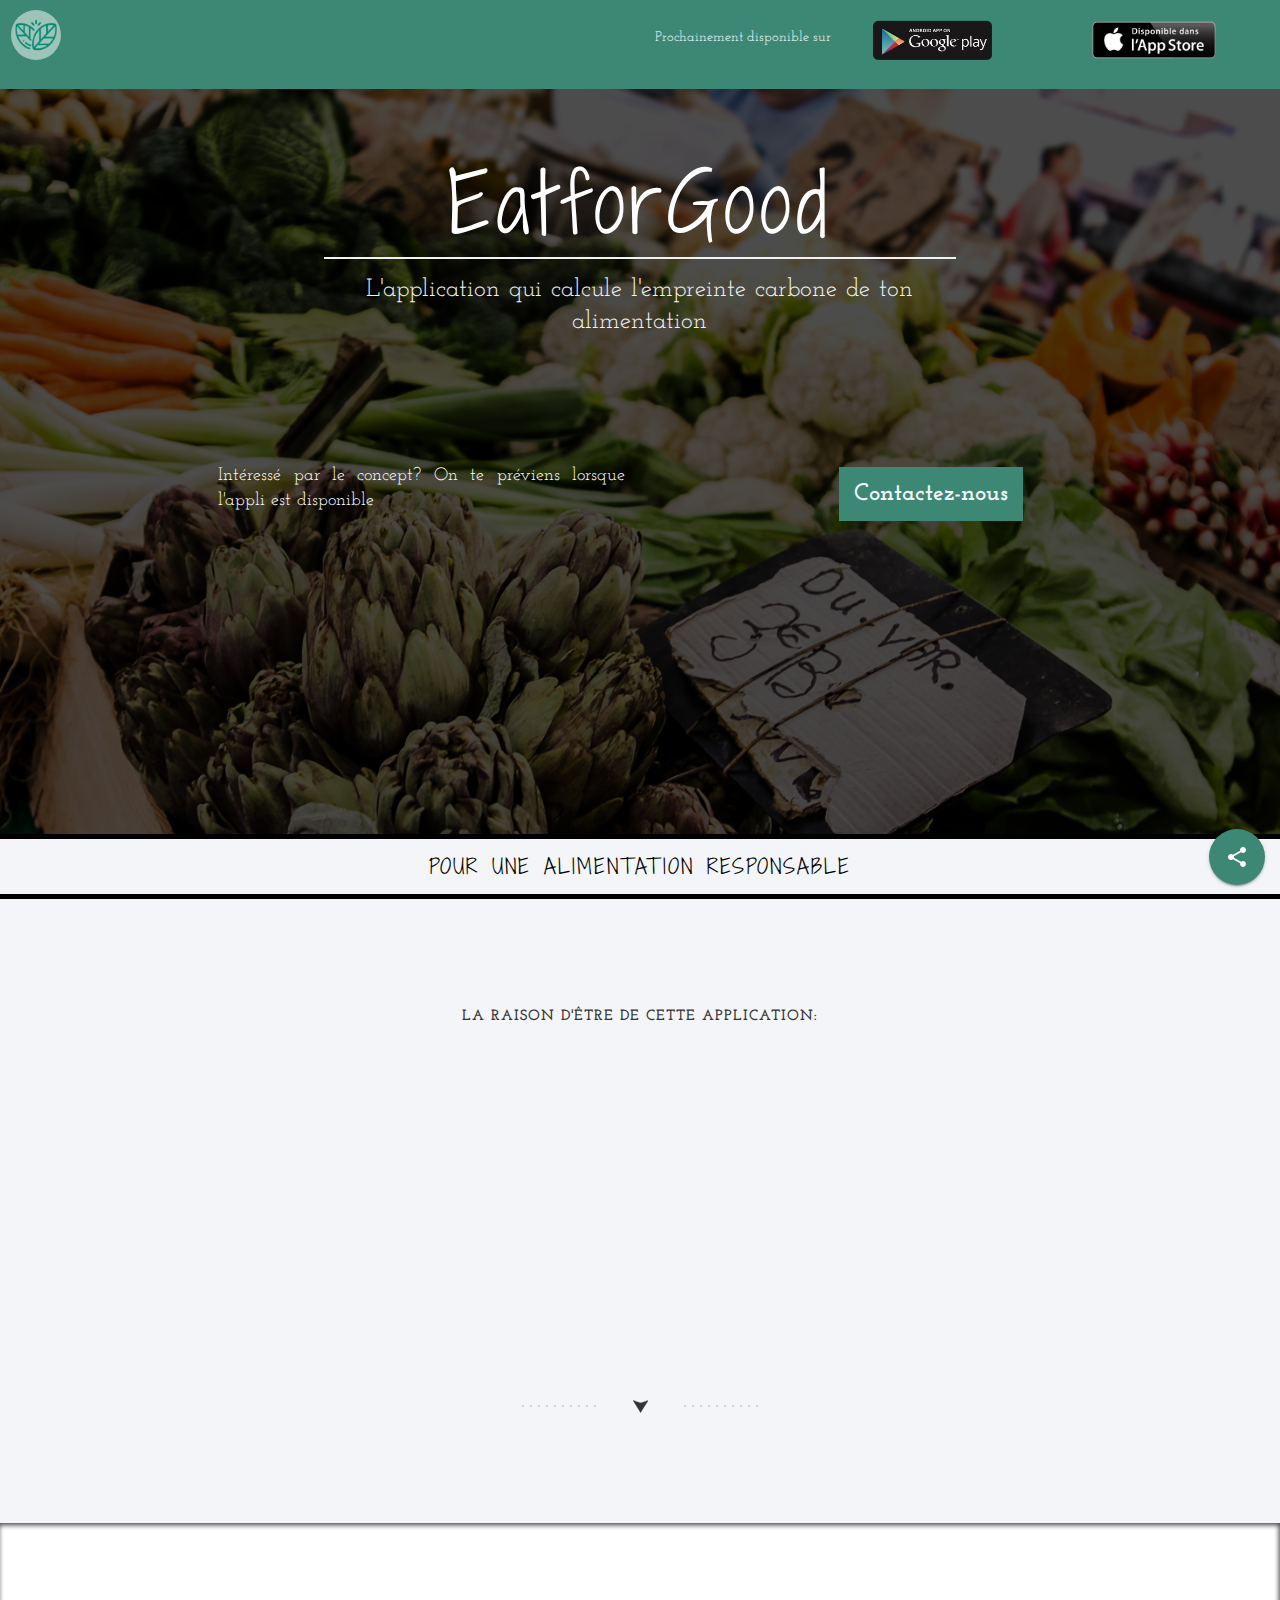
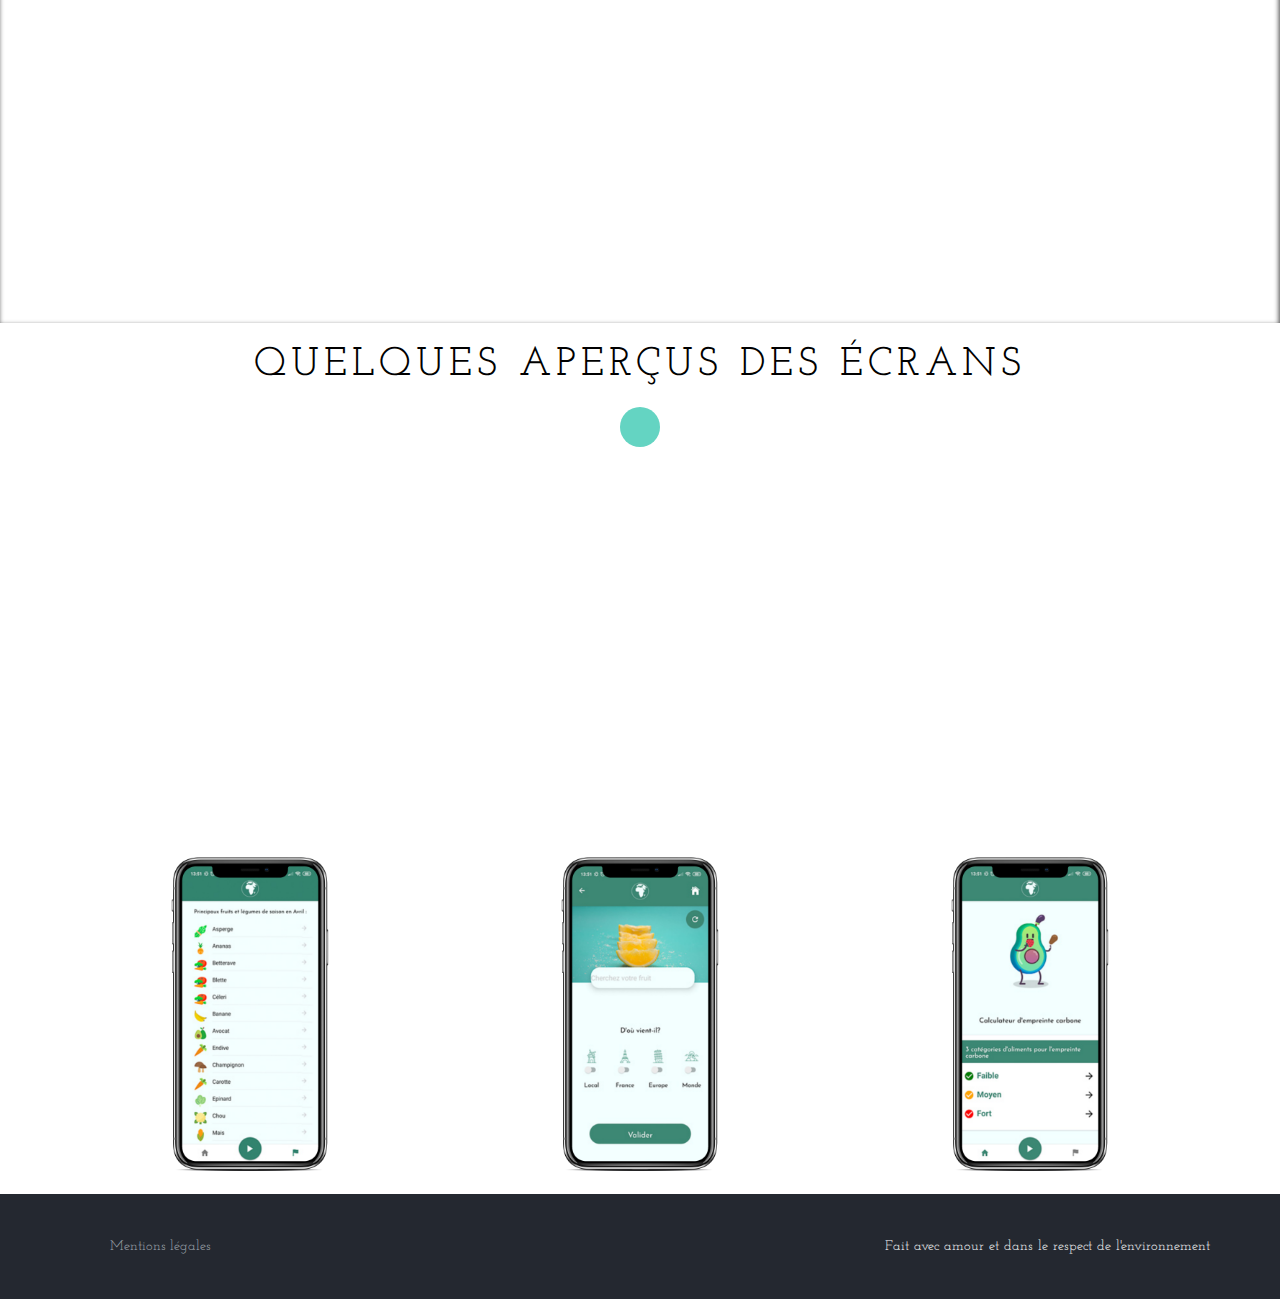
==== commit 794a113b: "change" ====
--- a/site_vitrine/index.html
+++ b/site_vitrine/index.html
@@ -64,10 +64,10 @@
                 <div class="overlay"></div>
                 <div class="col-md-8 col-md-offset-2 text-center inner">
                   <h1 class="animated fadeInDown"><span class="title">EatforGood</span></h1>
-                    <p class="animated fadeInUp delay-1s subtitle"> L'application qui calcule l'empreinte carbone de tes fruits et légumes </p>
+                    <p class="animated fadeInUp delay-1s subtitle"> L'application qui calcule l'empreinte carbone de ton alimentation </p>
                       <div class="row flex">
                         <div class="col-md-6">
-                          <p class="bg-text"> Intéressé par le concept? On te préviendra lorsque l'appli sera disponible sur les stores!</p>  
+                          <p class="bg-text"> Intéressé par le concept? On te préviens lorsque l'appli est disponible</p>  
                         </div>
                         <div class="col-md-4 col-md-offset-2">
                           <a class="contact" href="mailto:eatforgood.pro@gmail.com"> Contactez-nous </a>
@@ -75,7 +75,7 @@
                       </div>
                 </div>
                 <p class="motto"> 
-                    Pour une alimentation respectueuse de l'environnement 
+                    Pour une alimentation responsable
                   </p>
               </div>
       
@@ -84,20 +84,20 @@
             <div class="container">
                 <div class="row">
                   <div class="col-md-12">
-                    <h1 class="arrow">La raison d'être de cette application: <br/>Sensibiliser les consommateurs aux enjeux environnementaux</h1>
+                    <h1 class="arrow">La raison d'être de cette application: 
                     <div class="features-wrapper">
                       <div class="col-md-4 wp2">
                         <div class="icon">
                           <i class="fa fa-leaf shadow"></i>
                         </div>
-                        <h3 class="objectif">Informer le consommateur sur l'empreinte carbone de ses achats</h2>
+                        <h3 class="objectif">Donner des informations sur l'empreinte carbone de son alimentation</h2>
                       </div>
 
                       <div class="col-md-4 wp2 delay-05s">
                         <div class="icon">
                           <i class="fa fa-carrot shadow"></i>
                         </div>
-                        <h3 class="objectif">Sensibiliser sur la saisonalité des fruits et légumes</h2>
+                        <h3 class="objectif">Sensibiliser aux enjeux environnementaux</h2>
                       </div>
 
                       <div class="col-md-4 wp2 delay-1s">
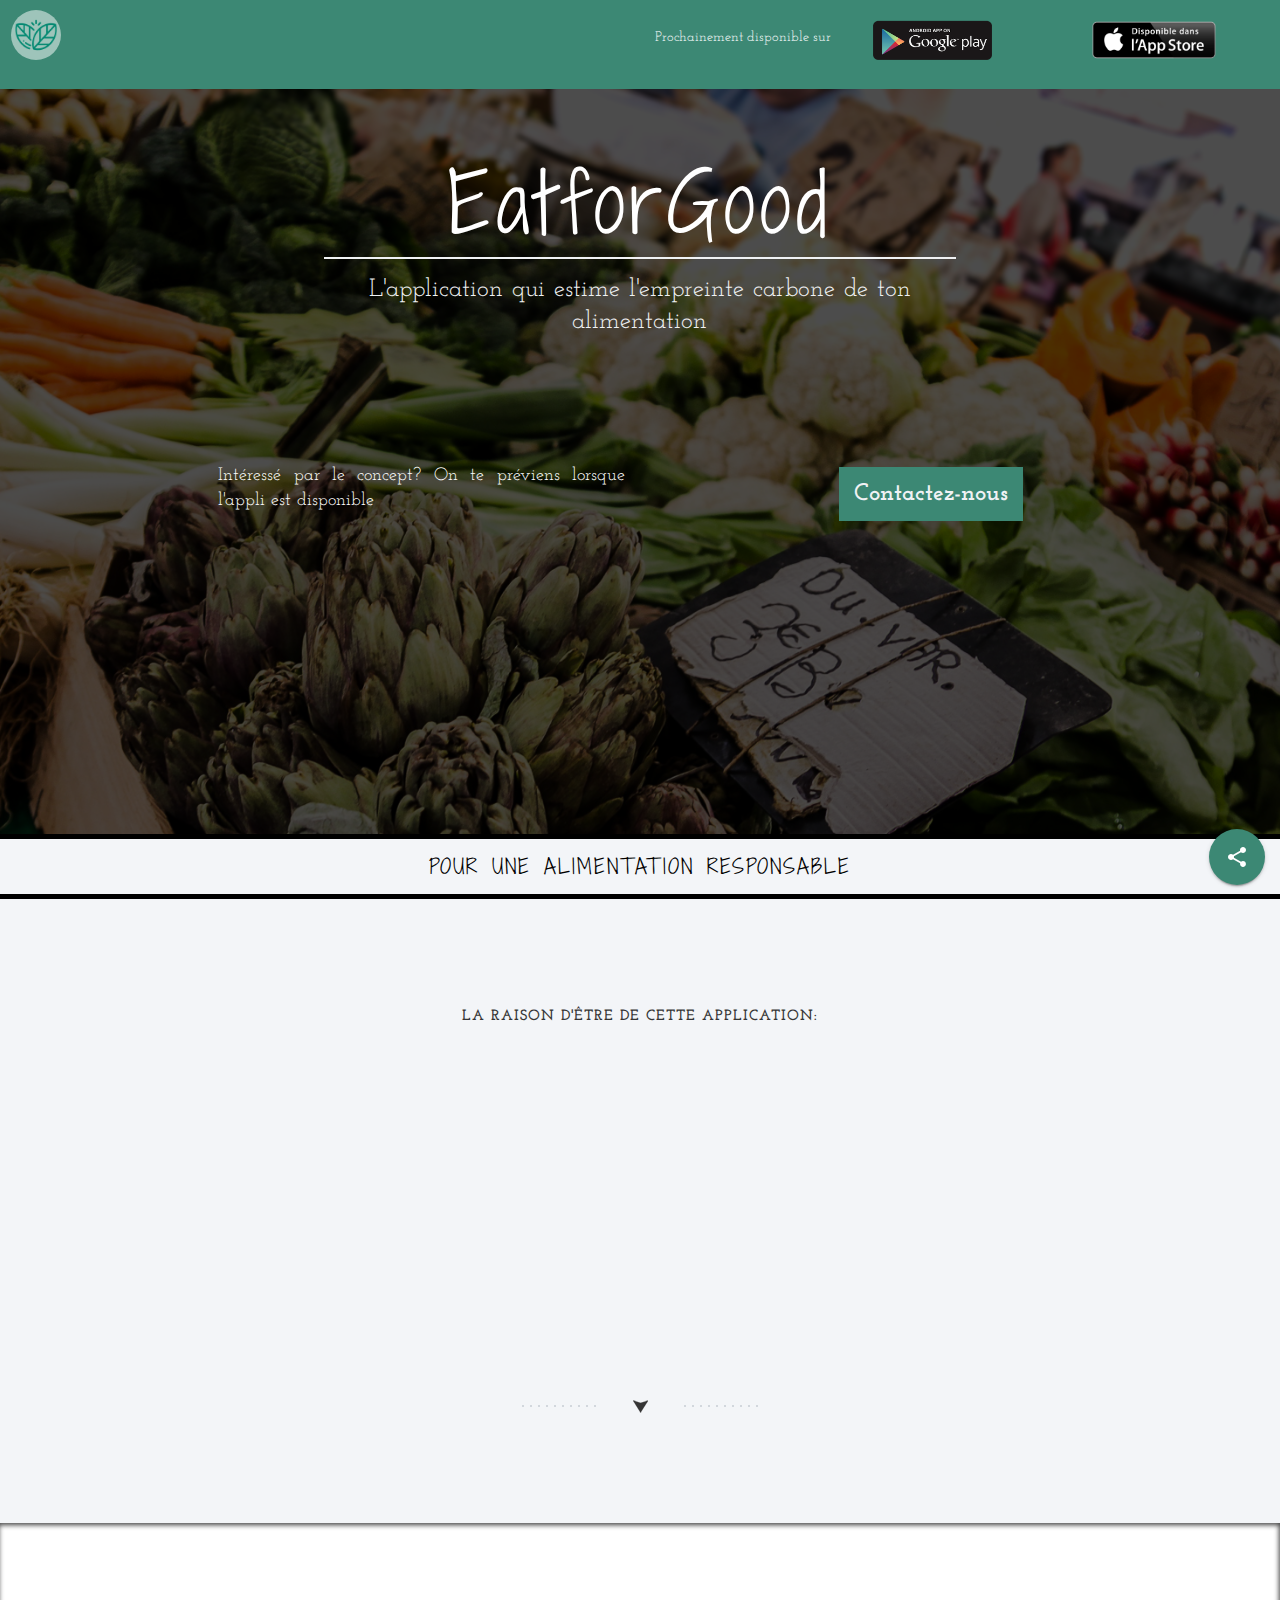
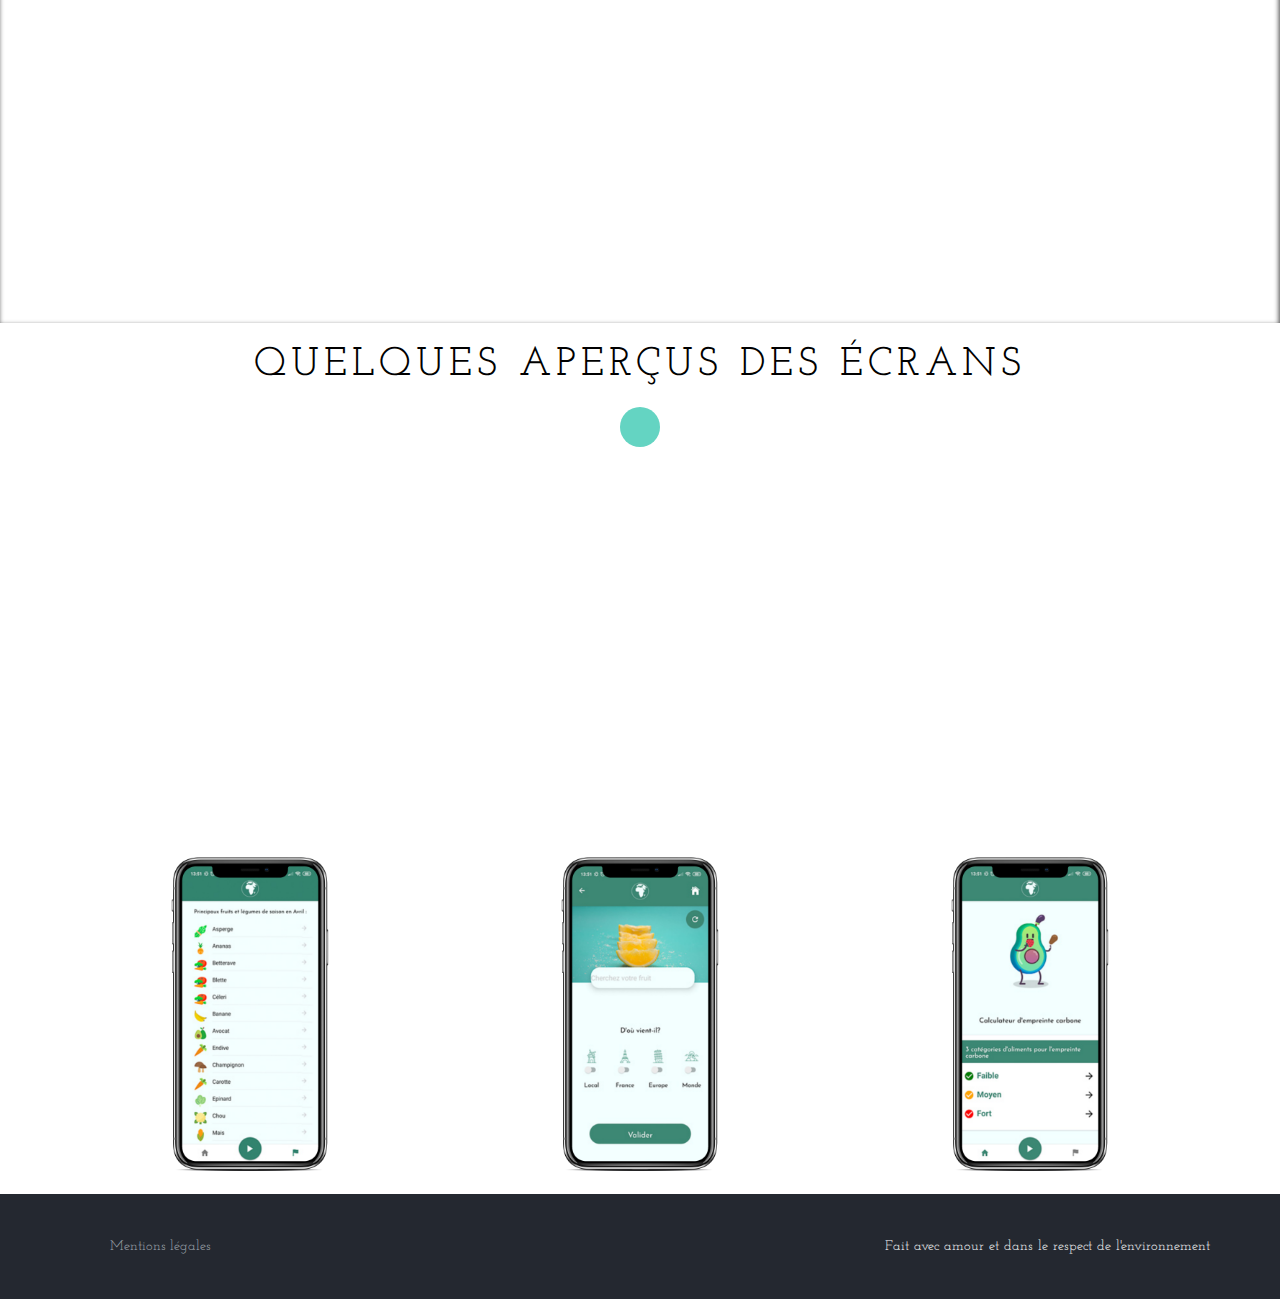
==== commit 79a4d9f3: "commit Ramy" ====
--- a/site_vitrine/index.html
+++ b/site_vitrine/index.html
@@ -64,7 +64,7 @@
                 <div class="overlay"></div>
                 <div class="col-md-8 col-md-offset-2 text-center inner">
                   <h1 class="animated fadeInDown"><span class="title">EatforGood</span></h1>
-                    <p class="animated fadeInUp delay-1s subtitle"> L'application qui calcule l'empreinte carbone de ton alimentation </p>
+                    <p class="animated fadeInUp delay-1s subtitle"> L'application qui estime l'empreinte carbone de ton alimentation </p>
                       <div class="row flex">
                         <div class="col-md-6">
                           <p class="bg-text"> Intéressé par le concept? On te préviens lorsque l'appli est disponible</p>  
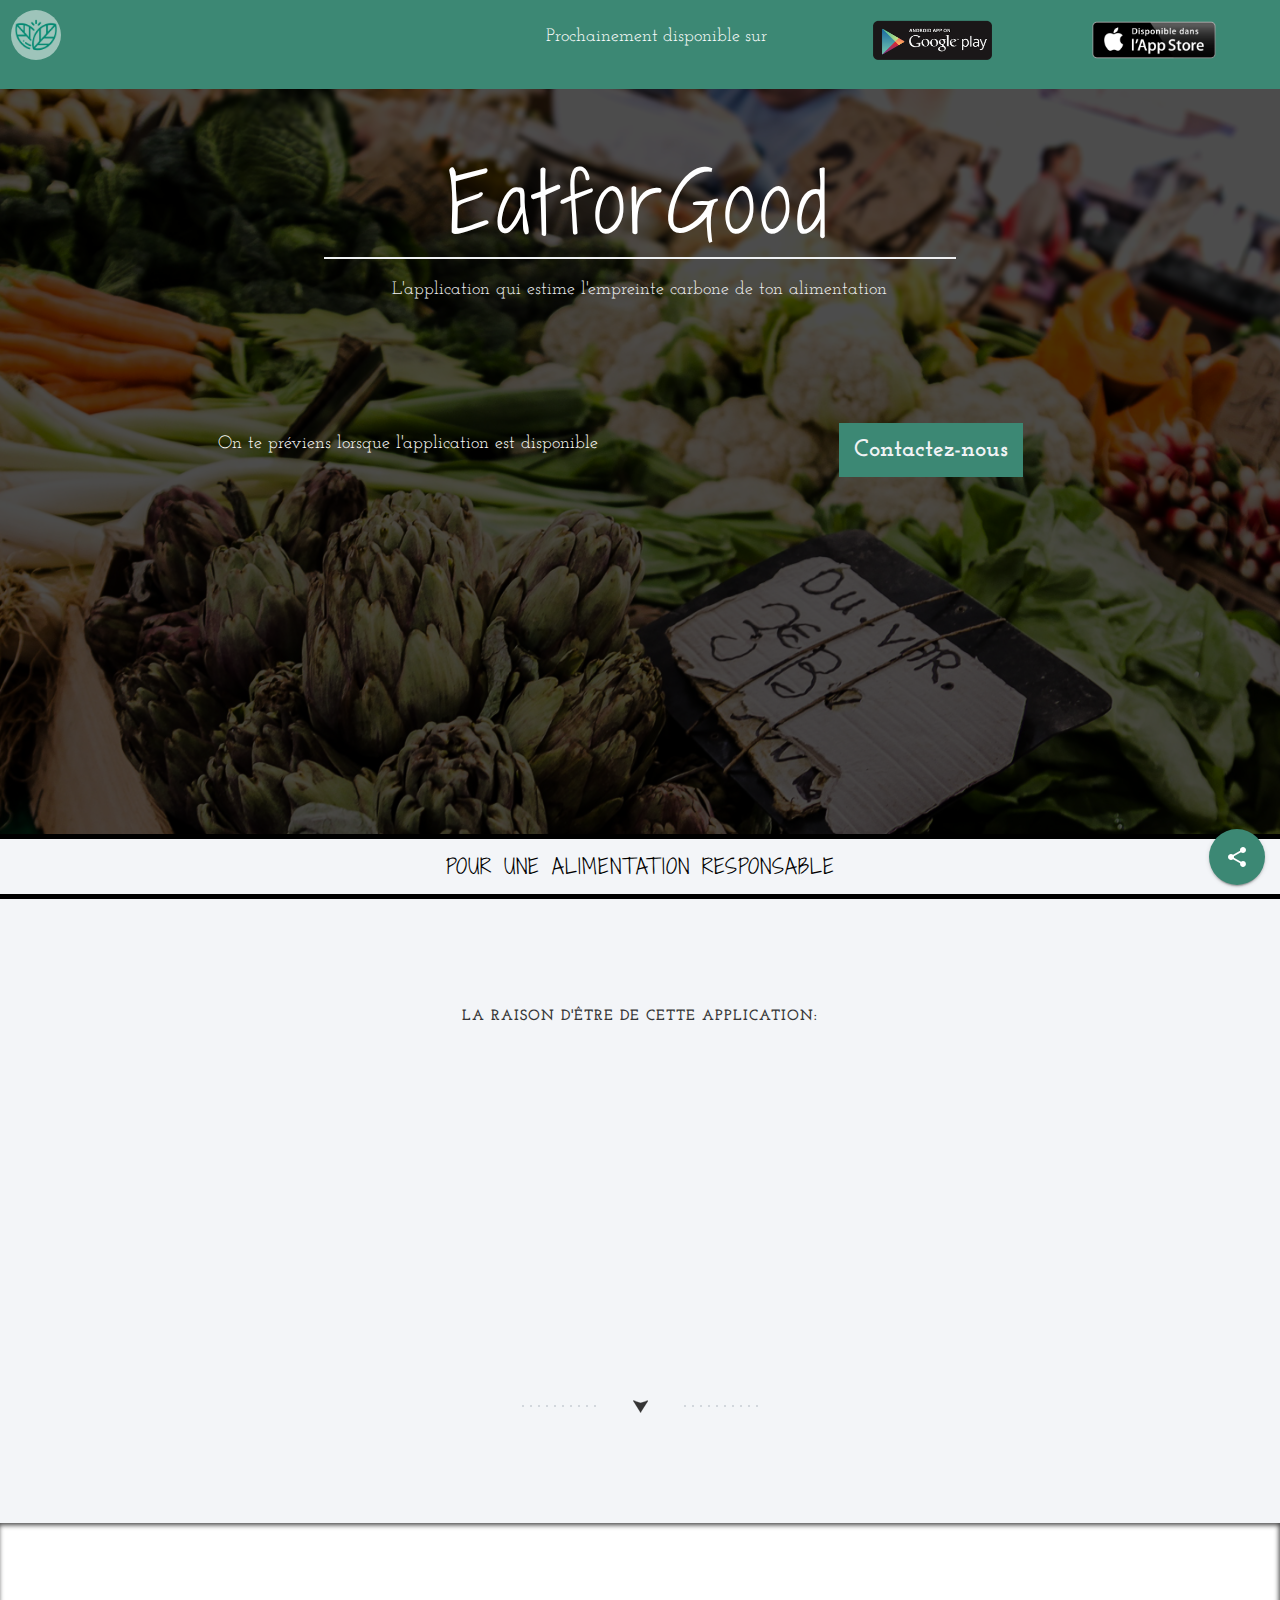
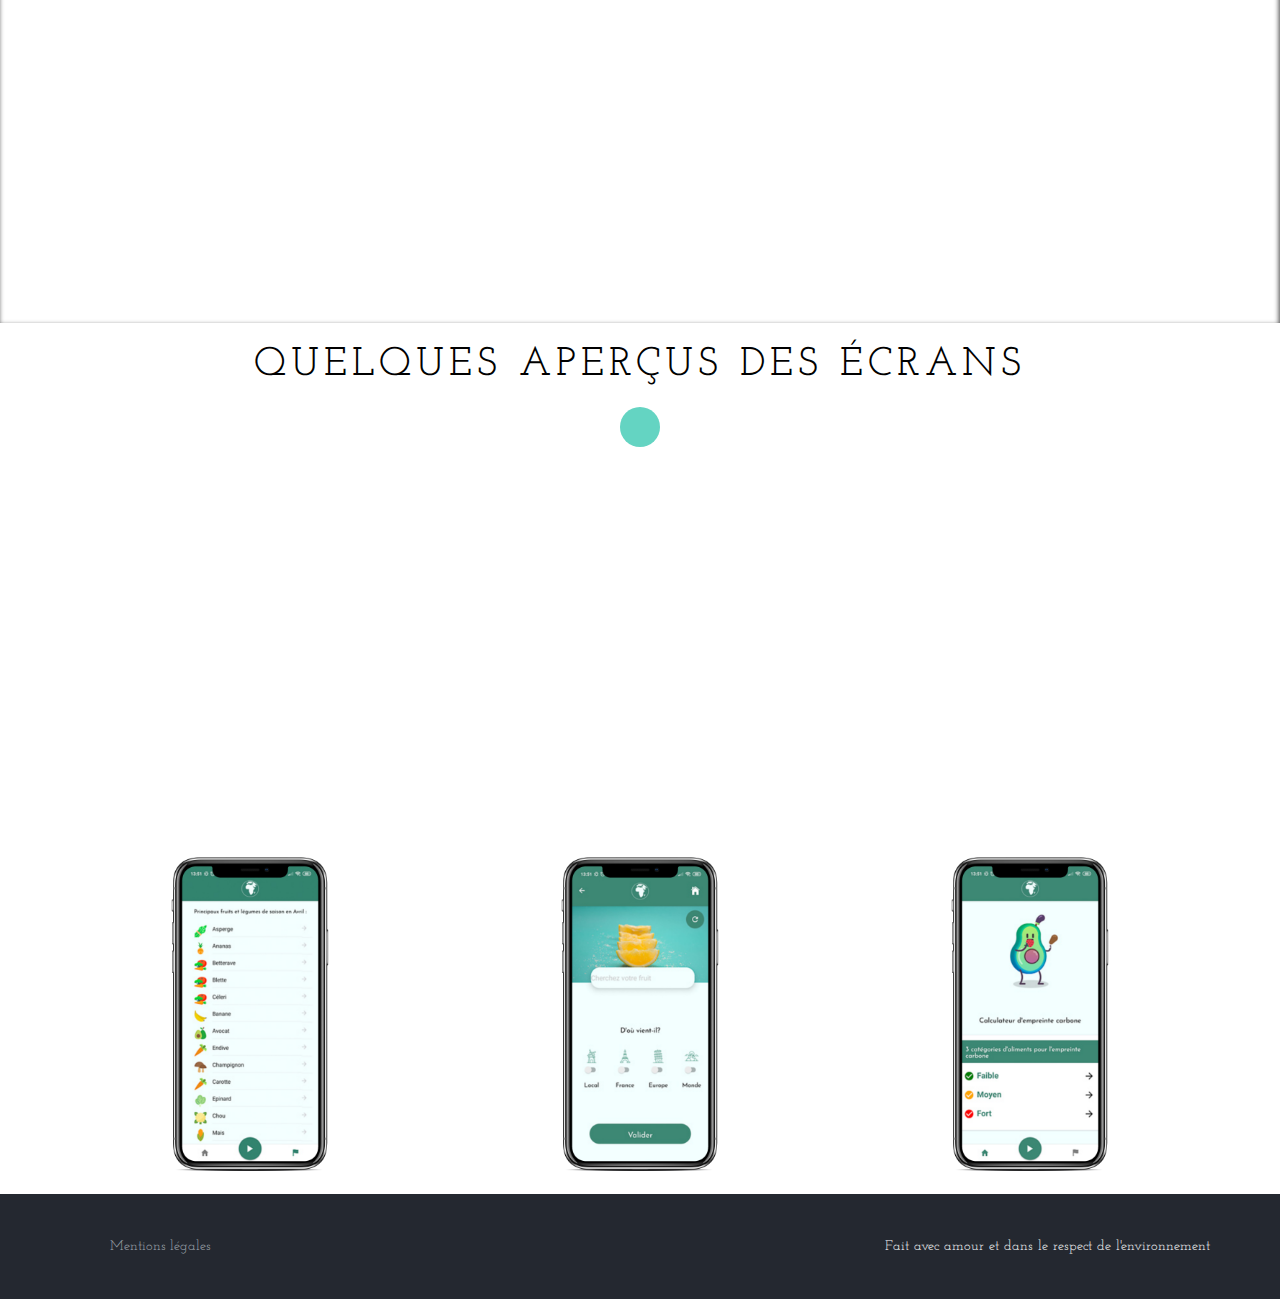
==== commit 0d97382c: "commit" ====
--- a/site_vitrine/index.html
+++ b/site_vitrine/index.html
@@ -4,7 +4,7 @@
     <meta charset="utf-8">
     <meta http-equiv="X-UA-Compatible" content="IE=edge">
     <meta name="viewport" content="width=device-width, initial-scale=1">
-    <meta name="description" content="EatforGood, l'application qui calcule ton empreinte carbone"/>
+    <meta name="description" content="EatforGood, l'application qui estime l'empreinte carbone de ton alimentation"/>
     <meta name="keywords" content="écologie, empreinte carbone, application mobile, fruits, légumes, Yuka, alimentation, bio, réchauffement climatique, transition écologique, pollution, gaz à effet de serre, changement climatique" />
     <title>EatforGood</title>
     <link href="https://fonts.googleapis.com/css?family=Josefin+Slab|Shadows+Into+Light+Two" rel="stylesheet">
@@ -39,7 +39,7 @@
             <nav class="navbar">  
                 <img class="logo" alt="logo" src="img/logo.png" />
                 <div class="row displayFlexRow">
-                    <div class="col-sm-2 col-sm-offset-6 mobile-display" style="color:white; margin-top:15px">
+                    <div class="col-sm-3 col-sm-offset-5 mobile-display" style="color:white; font-size: 18px; margin-top:15px">
                       Prochainement disponible sur 
                     </div>
                     <div class="col-sm-2">
@@ -67,7 +67,7 @@
                     <p class="animated fadeInUp delay-1s subtitle"> L'application qui estime l'empreinte carbone de ton alimentation </p>
                       <div class="row flex">
                         <div class="col-md-6">
-                          <p class="bg-text"> Intéressé par le concept? On te préviens lorsque l'appli est disponible</p>  
+                          <p class="bg-text"> On te préviens lorsque l'application est disponible</p>  
                         </div>
                         <div class="col-md-4 col-md-offset-2">
                           <a class="contact" href="mailto:eatforgood.pro@gmail.com"> Contactez-nous </a>
--- a/site_vitrine/css/styles.css
+++ b/site_vitrine/css/styles.css
@@ -1,4 +1,54 @@
-@import url(https://fonts.googleapis.com/css?family=Karla);footer,nav,section{display:block}video{display:inline-block}[hidden]{display:none}html{font-size:100%;-webkit-text-size-adjust:100%;-ms-text-size-adjust:100%}html,html a{-webkit-font-smoothing:antialiased;scroll-behavior:smooth;text-shadow:1px 1px 1px rgba(0,0,0,.004)}button,html,input{overflow-x:hidden sans-serif}body{margin:0;padding-left:8;margin-left:15;padding:20;overflow-x:hidden;font-family:'Josefin Slab',serif!important}a:focus{outline:thin dotted}a:active,a:hover{outline:0}h1{font-size:2.5em;margin:.67em 0;color:#353535}h2{font-size:2.1em;margin:.83em 0}h3{font-size:1.17em;margin:1em 0}h4{font-size:1em;margin:1.33em 0}h5{font-size:.83em;margin:1.67em 0}h6{font-size:.75em;margin:2.33em 0}p{margin:1em 0}small{font-size:75%}ul{margin:1em 0}ul{padding:0 0 0 40px}nav ul{list-style:none;list-style-image:none}img{border:0;-ms-interpolation-mode:bicubic}form{margin:0}button,input{font-size:100%;margin:0;vertical-align:baseline}button,input{line-height:normal}button,html input[type=button],input[type=reset],input[type=submit]{-webkit-appearance:button;cursor:pointer}button[disabled],input[disabled]{cursor:default}input[type=checkbox],input[type=radio]{box-sizing:border-box;padding:0}input[type=search]{-webkit-appearance:textfield;-moz-box-sizing:content-box;-webkit-box-sizing:content-box;box-sizing:content-box}input[type=search]::-webkit-search-cancel-button,input[type=search]::-webkit-search-decoration{-webkit-appearance:none}button::-moz-focus-inner,input::-moz-focus-inner{border:0;padding:0}a{color:#353535;-webkit-transition:all .5s;-moz-transition:all .5s;-o-transition:all .5s;transition:all .5s}a:focus,a:hover{color:#3dc9b3;text-decoration:none}p{color:#8c9398;word-spacing:1px;line-height:25px;font-size:14px}h2{font-size:15px;color:#353535;text-transform:uppercase;font-weight:700}h2::after{content:" ";border:solid 2px #3dc9b3;display:block;width:35px;margin:25px auto}.section-padding{padding:90px 0 100px}.light-bg{background-color:#fff}.wrapper{height:650px}.inner{padding-top:50px;padding-bottom:50px;height:90vh}nav{background-color:#309383;margin-top:-1px}nav ul{list-style:none;padding:0}nav ul li{color:rgba(255,255,255,.6);display:block;border-bottom:1px dotted rgba(255,255,255,.2);transition:all .5s ease;-moz-transition:all .5s ease;-webkit-transition:all .5s ease;-o-transition:all .5s ease;padding-left:0;position:relative}nav ul li:last-child{border:none}nav ul li a{color:rgba(255,255,255,.6);display:block;padding:20px;transition:all .5s ease;-moz-transition:all .5s ease;-webkit-transition:all .5s ease;-o-transition:all .5s ease;padding-left:0;position:relative}nav ul li a:focus,nav ul li a:hover{text-decoration:none;color:rgba(255,255,255,1)}.intro{background:#f3f5f8}.intro p{margin:50px 0 0}h1.arrow{font-size:15px;text-transform:uppercase;color:#353535;letter-spacing:1px;background:url(../img/h1-bg.png) no-repeat center bottom;padding-bottom:30px;font-weight:700}.features-wrapper{margin:70px 0 0}.shadow{text-shadow:#4e8171 1px 1px,#4e8171 2px 2px,#4e8171 3px 3px,#4e8171 4px 4px,#4e8171 5px 5px,#4e8171 6px 6px,#4e8171 7px 7px,#4e8171 8px 8px,#4e8171 9px 9px,#4e8171 10px 10px,#4e8171 11px 11px,#4e8171 12px 12px,#508373 13px 13px,#518474 14px 14px,#528575 15px 15px,#538676 16px 16px,#548777 17px 17px,#587 18px 18px,#568978 19px 19px,#578a79 20px 20px,#588b7a 21px 21px,#598c7b 22px 22px,#5a8d7c 23px 23px,#5b8e7c 24px 24px,#5c8f7d 25px 25px,}.icon{height:175px;width:175px;line-height:175px;max-width:100%;background:#3c8874;border-radius:50%;-o-border-radius:50%;-moz-border-radius:50%;-webkit-border-radius:50%;display:block;color:#fff;font-size:55px;text-align:center;vertical-align:middle;position:relative;margin:0 auto 50px}.swag h1{color:#000;font-size:40px;text-transform:uppercase;letter-spacing:5px}.swag h1 span{display:block;font-size:25px;margin-top:20px}.down-arrow-btn{width:40px;height:40px;border-radius:50%;-moz-border-radius:50%;-webkit-border-radius:50%;-o-border-radius:50%;background:rgba(61,201,179,.8);display:inline-block;margin:10px auto 20px;color:#fff;font-size:16px;line-height:40px;text-align:center}.down-arrow-btn:focus,.down-arrow-btn:hover{color:#fff;background:rgba(61,201,179,1)}.overlay{display:block;position:absolute;z-index:20;background:rgba(100,194,158,.8);overflow:hidden;transition:all .5s;-webkit-transition:all .5s;-moz-transition:all .5s;-o-transition:all .5s}.img img{width:-webkit-calc(100% + 40px)!important;width:calc(100% + 40px)!important;-webkit-transition:opacity .35s,-webkit-transform .35s;transition:opacity .35s,transform .35s;-moz-transition:opacity .35s,-moz-transform .35s;-o-transition:opacity .35s,-o-transform .35s;-webkit-transform:translate3d(-40px,0,0);transform:translate3d(-40px,0,0);-ms-transform:translate3d(-40px,0,0)}.img:hover img{-webkit-transform:translate3d(0,0,0);transform:translate3d(0,0,0);-ms-transform:translate3d(-40px,0,0)}ul.social-buttons{list-style:none;margin:0;padding:0}ul.social-buttons li{display:inline-block;margin-right:10px}ul.social-buttons li:last-child{margin-right:0}.social-btn{width:40px;height:40px;border-radius:50%;-moz-border-radius:50%;-webkit-border-radius:50%;-o-border-radius:50%;background:#242830;display:inline-block;color:#fff;font-size:17px;line-height:40px;text-align:center}.social-btn:focus,.social-btn:hover{background:#3dc9b3;color:#fff}.social{margin-top:25px}footer a{color:#a1a9b0}footer{background-color:#242830;padding:40px 0 30px}footer p{color:#fff}ul.legals{list-style:none;color:#fff;line-height:25px}ul.legals li{display:inline-block}ul.legals li::after{content:" |"}ul.legals li:last-child::after{content:""}.legals{text-align:left}.credit{text-align:right}.wp1,.wp2,.wp3,.wp4,.wp5,.wp6,.wp7{visibility:hidden}.fadeInDown,.fadeInUp{visibility:visible}.delay-05s{animation-delay:.5s;-webkit-animation-delay:.5s}.delay-1s{animation-delay:1s;-webkit-animation-delay:1s}.wp3{background:url(../img/ecologie_4.jpeg) no-repeat center center;background-position:0;background-size:cover;height:100%}.background{background-image:url(../img/backgroundImage.jpg);background-repeat:no-repeat;background-size:cover;background-position:center center;margin:0;position:relative;height:90vh}.text-white{color:#f0f2f4}.arrow-down{width:75px;margin-top:75px}.title{font-size:80px;color:#fff;letter-spacing:5px;font-family:'Shadows Into Light Two',cursive}.subtitle{font-size:25px;color:#f0f2f4;border-top:2px solid;max-width:75%;padding-top:15px;line-height:32px;margin:auto}.overlay{background-color:rgba(0,0,0,.7);height:100%;position:absolute;top:0;width:100%;z-index:0}.displayFlexRow{display:flex;flex-direction:row;justify-content:center;align-items:center}.navbar{border:0 solid;background-color:#3c8874;height:10vh;border-radius:0!important;margin-bottom:0!important}.margin{margin:5px}.motto{font-size:20px;letter-spacing:2px;color:#000;background:#f3f5f8;position:absolute;bottom:0;width:100%;text-align:center;text-transform:uppercase;border-top:5px solid #000;border-bottom:5px solid;padding:15px;font-family:'Shadows Into Light Two',cursive;margin-bottom:0}.contact{padding:15px;background:#3c8874;color:#f0f2f4;font-size:24px;font-weight:700}.contact:hover{color:#3c8874;background:#f0f2f4;text-decoration:none}.input{height:50px;width:60%;padding-left:5px;border:0 solid;border-radius:8px 0 0 8px}button.btn.btn-success{height:50px;padding:0 14px;border:0 solid;margin-left:-5px;margin-top:-2.5px;border-radius:0 8px 8px 0}.bg-text{color:#fff;font-size:18px;text-align:justify}.flex{display:flex;align-items:center;margin-top:15%}
+@import url(https://fonts.googleapis.com/css?family=Karla);
+footer,nav,section{display:block}
+video{display:inline-block}[hidden]{display:none}
+html{font-size:100%;-webkit-text-size-adjust:100%;-ms-text-size-adjust:100%}
+html,html a{
+  -webkit-font-smoothing:antialiased;
+  scroll-behavior:smooth;
+  text-shadow:1px 1px 1px 
+  rgba(0,0,0,.004)
+}
+button,html,input{
+  overflow-x:hidden sans-serif
+}
+body{
+  margin:0;
+  padding-left:8;
+  margin-left:15;
+  padding:20;
+  overflow-x:hidden;
+  font-family:'Josefin Slab',
+  serif!important
+}
+a:focus{
+  outline:thin dotted
+}
+a:active,
+a:hover{
+  outline:0
+}
+h1{
+  font-size:2.5em;
+  margin:.67em 0;
+  color:#353535
+}
+h2{font-size:2.1em;margin:.83em 0}h3{font-size:1.17em;margin:1em 0}h4{font-size:1em;margin:1.33em 0}h5{font-size:.83em;margin:1.67em 0}h6{font-size:.75em;margin:2.33em 0}p{margin:1em 0}small{font-size:75%}ul{margin:1em 0}ul{padding:0 0 0 40px}nav ul{list-style:none;list-style-image:none}img{border:0;-ms-interpolation-mode:bicubic}form{margin:0}button,input{font-size:100%;margin:0;vertical-align:baseline}button,input{line-height:normal}button,html input[type=button],input[type=reset],input[type=submit]{-webkit-appearance:button;cursor:pointer}button[disabled],input[disabled]{cursor:default}input[type=checkbox],input[type=radio]{box-sizing:border-box;padding:0}input[type=search]{-webkit-appearance:textfield;-moz-box-sizing:content-box;-webkit-box-sizing:content-box;box-sizing:content-box}input[type=search]::-webkit-search-cancel-button,input[type=search]::-webkit-search-decoration{-webkit-appearance:none}button::-moz-focus-inner,input::-moz-focus-inner{border:0;padding:0}a{color:#353535;-webkit-transition:all .5s;-moz-transition:all .5s;-o-transition:all .5s;transition:all .5s}a:focus,a:hover{color:#3dc9b3;text-decoration:none}p{color:#8c9398;word-spacing:1px;line-height:25px;font-size:14px}h2{font-size:15px;color:#353535;text-transform:uppercase;font-weight:700}h2::after{content:" ";border:solid 2px #3dc9b3;display:block;width:35px;margin:25px auto}.section-padding{padding:90px 0 100px}.light-bg{background-color:#fff}.wrapper{height:650px}.inner{padding-top:50px;padding-bottom:50px;height:90vh}nav{background-color:#309383;margin-top:-1px}nav ul{list-style:none;padding:0}nav ul li{color:rgba(255,255,255,.6);display:block;border-bottom:1px dotted rgba(255,255,255,.2);transition:all .5s ease;-moz-transition:all .5s ease;-webkit-transition:all .5s ease;-o-transition:all .5s ease;padding-left:0;position:relative}nav ul li:last-child{border:none}nav ul li a{color:rgba(255,255,255,.6);display:block;padding:20px;transition:all .5s ease;-moz-transition:all .5s ease;-webkit-transition:all .5s ease;-o-transition:all .5s ease;padding-left:0;position:relative}nav ul li a:focus,nav ul li a:hover{text-decoration:none;color:rgba(255,255,255,1)}.intro{background:#f3f5f8}.intro p{margin:50px 0 0}h1.arrow{font-size:15px;text-transform:uppercase;color:#353535;letter-spacing:1px;background:url(../img/h1-bg.png) no-repeat center bottom;padding-bottom:30px;font-weight:700}.features-wrapper{margin:70px 0 0}.shadow{text-shadow:#4e8171 1px 1px,#4e8171 2px 2px,#4e8171 3px 3px,#4e8171 4px 4px,#4e8171 5px 5px,#4e8171 6px 6px,#4e8171 7px 7px,#4e8171 8px 8px,#4e8171 9px 9px,#4e8171 10px 10px,#4e8171 11px 11px,#4e8171 12px 12px,#508373 13px 13px,#518474 14px 14px,#528575 15px 15px,#538676 16px 16px,#548777 17px 17px,#587 18px 18px,#568978 19px 19px,#578a79 20px 20px,#588b7a 21px 21px,#598c7b 22px 22px,#5a8d7c 23px 23px,#5b8e7c 24px 24px,#5c8f7d 25px 25px,}.icon{height:175px;width:175px;line-height:175px;max-width:100%;background:#3c8874;border-radius:50%;-o-border-radius:50%;-moz-border-radius:50%;-webkit-border-radius:50%;display:block;color:#fff;font-size:55px;text-align:center;vertical-align:middle;position:relative;margin:0 auto 50px}.swag h1{color:#000;font-size:40px;text-transform:uppercase;letter-spacing:5px}.swag h1 span{display:block;font-size:25px;margin-top:20px}.down-arrow-btn{width:40px;height:40px;border-radius:50%;-moz-border-radius:50%;-webkit-border-radius:50%;-o-border-radius:50%;background:rgba(61,201,179,.8);display:inline-block;margin:10px auto 20px;color:#fff;font-size:16px;line-height:40px;text-align:center}.down-arrow-btn:focus,.down-arrow-btn:hover{color:#fff;background:rgba(61,201,179,1)}.overlay{display:block;position:absolute;z-index:20;background:rgba(100,194,158,.8);overflow:hidden;transition:all .5s;-webkit-transition:all .5s;-moz-transition:all .5s;-o-transition:all .5s}.img img{width:-webkit-calc(100% + 40px)!important;width:calc(100% + 40px)!important;-webkit-transition:opacity .35s,-webkit-transform .35s;transition:opacity .35s,transform .35s;-moz-transition:opacity .35s,-moz-transform .35s;-o-transition:opacity .35s,-o-transform .35s;-webkit-transform:translate3d(-40px,0,0);transform:translate3d(-40px,0,0);-ms-transform:translate3d(-40px,0,0)}.img:hover img{-webkit-transform:translate3d(0,0,0);transform:translate3d(0,0,0);-ms-transform:translate3d(-40px,0,0)}ul.social-buttons{list-style:none;margin:0;padding:0}ul.social-buttons li{display:inline-block;margin-right:10px}ul.social-buttons li:last-child{margin-right:0}.social-btn{width:40px;height:40px;border-radius:50%;-moz-border-radius:50%;-webkit-border-radius:50%;-o-border-radius:50%;background:#242830;display:inline-block;color:#fff;font-size:17px;line-height:40px;text-align:center}.social-btn:focus,.social-btn:hover{background:#3dc9b3;color:#fff}.social{margin-top:25px}footer a{color:#a1a9b0}footer{background-color:#242830;padding:40px 0 30px}footer p{color:#fff}ul.legals{list-style:none;color:#fff;line-height:25px}ul.legals li{display:inline-block}ul.legals li::after{content:" |"}ul.legals li:last-child::after{content:""}.legals{text-align:left}.credit{text-align:right}.wp1,.wp2,.wp3,.wp4,.wp5,.wp6,.wp7{visibility:hidden}.fadeInDown,.fadeInUp{visibility:visible}.delay-05s{animation-delay:.5s;-webkit-animation-delay:.5s}.delay-1s{animation-delay:1s;-webkit-animation-delay:1s}.wp3{background:url(../img/ecologie_4.jpeg) no-repeat center center;background-position:0;background-size:cover;height:100%}.background{background-image:url(../img/backgroundImage.jpg);background-repeat:no-repeat;background-size:cover;background-position:center center;margin:0;position:relative;height:90vh}.text-white{color:#f0f2f4}.arrow-down{width:75px;margin-top:75px}.title{font-size:80px;color:#fff;letter-spacing:5px;font-family:'Shadows Into Light Two',cursive}
+.subtitle{font-size:18px;color:#f0f2f4;border-top:2px solid;max-width:75%;padding-top:15px;line-height:32px;margin:auto}.overlay{background-color:rgba(0,0,0,.7);height:100%;position:absolute;top:0;width:100%;z-index:0}.displayFlexRow{display:flex;flex-direction:row;justify-content:center;align-items:center}.navbar{border:0 solid;background-color:#3c8874;height:10vh;border-radius:0!important;margin-bottom:0!important}.margin{margin:5px}
+.motto{
+  font-size:20px;
+  letter-spacing:1px;
+  color:#000;
+  background:#f3f5f8;
+  position:absolute;
+  bottom:0;
+  width:100%;
+  text-align:center;
+  text-transform:uppercase;
+  border-top:5px solid #000;
+  border-bottom:5px 
+  solid;padding:15px;
+  font-family:'Shadows Into Light Two',
+  cursive;margin-bottom:0}.contact{padding:15px;background:#3c8874;color:#f0f2f4;font-size:24px;font-weight:700}.contact:hover{color:#3c8874;background:#f0f2f4;text-decoration:none}.input{height:50px;width:60%;padding-left:5px;border:0 solid;border-radius:8px 0 0 8px}button.btn.btn-success{height:50px;padding:0 14px;border:0 solid;margin-left:-5px;margin-top:-2.5px;border-radius:0 8px 8px 0}.bg-text{color:#fff;font-size:18px;text-align:justify}.flex{display:flex;align-items:center;margin-top:15%}
 .parralax{
   height: 400px;
   background: #F2FFFF;
@@ -7,20 +57,85 @@
   background: url(../img/parralax.png) right bottom 0 no-repeat fixed;
   background-size: 60%;
 }
-.logo{width:50px;position:absolute;background: rgba(255,255,255,0.5); border-radius: 50px; top:10px; left: 10px}
+.logo{
+  width:50px;
+  position:absolute;
+  background: rgba(255,255,255,0.5); 
+  border-radius: 150px; 
+  top:10px; 
+  left: 10px
+  }
+  
 @media (max-width:768px){
-  .mobile-display{
-    display: none;
-  }
+
+.mobile-display{
+  display: none;
+}
   .logo {
     width: 35px;
     position: absolute;
     background: rgba(255,255,255,0.5);
-    border-radius: 50px;
+    border-radius: 150px;
     top: 20px;
     left: 5px;
 }
 .parralax{
   display: none;
 }
-  .title{font-size:40px}.subtitle{font-size:20px}.flex{flex-direction:column}.bg-text{color:#fff;font-size:18px;text-align:justify;max-width:75%;margin:auto;margin-bottom:15px}.full-width-mobile{width:100%}h2{font-size:18px}.swag h1{color:#000;font-size:30px;text-transform:uppercase;letter-spacing:0}}.objectif{font-size:16px}.description{font-size:15px}.fab{position:fixed;width:56px;right:15px;bottom:15px;margin-left:-28px;z-index:10}.fab:hover .fab-buttons{opacity:1;visibility:visible}.fab:hover .fab-buttons__link{transform:scaleY(1) scaleX(1) translateY(-16px) translateX(0)}.fab-action-button:hover+.fab-buttons .fab-buttons__link:before{visibility:visible;opacity:1;transform:scale(1);transform-origin:right center 0;transition-delay:.3s}.fab-action-button{position:absolute;bottom:0;display:block;width:56px;height:56px;background-color:#3c8874;border-radius:50%;box-shadow:0 2px 2px 0 rgba(0,0,0,.14),0 1px 5px 0 rgba(0,0,0,.12),0 3px 1px -2px rgba(0,0,0,.2)}.fab-buttons{position:absolute;left:0;right:0;bottom:50px;list-style:none;margin:0;padding:0;opacity:0;visibility:hidden;transition:.2s}.fab-action-button__icon{display:inline-block;width:56px;height:56px;background:url([data-uri]) center no-repeat}.fab-buttons__item{display:block;text-align:center;margin:12px 0}.fab-buttons__link{display:inline-block;width:40px;height:40px;text-decoration:none;background-color:#fff;border-radius:50%;box-shadow:0 2px 2px 0 rgba(0,0,0,.14),0 1px 5px 0 rgba(0,0,0,.12),0 3px 1px -2px rgba(0,0,0,.2);transform:scaleY(.5) scaleX(.5) translateY(0) translateX(0);-moz-transition:.3s;-webkit-transition:.3s;-o-transition:.3s;transition:.3s}[data-tooltip]:before{top:50%;margin-top:-11px;font-weight:600;border-radius:2px;font-family:'Josefin Slab',serif!important;background:#585858;color:#fff;content:attr(data-tooltip);font-size:12px;text-decoration:none;visibility:hidden;opacity:0;padding:4px 7px;margin-right:12px;position:absolute;transform:scale(0);right:100%;white-space:nowrap;transform-origin:top right;transition:all .3s cubic-bezier(.25,.8,.25,1)}[data-tooltip]:hover:before{visibility:visible;opacity:1;transform:scale(1);transform-origin:right center 0}.icon-material{display:inline-block;width:40px;height:40px}.icon-material_fb{background:url([data-uri]) center no-repeat}.icon-material_li{background:url([data-uri]) center no-repeat}+  
+.title{font-size:40px}
+
+.subtitle{font-size:15px}
+
+.flex{flex-direction:column}
+
+.bg-text{
+  color:#fff;
+  font-size:18px;
+  text-align:justify;
+  max-width:75%;
+  margin:auto;
+  margin-bottom:15px
+}
+
+.full-width-mobile{
+  width:100%
+}
+
+h2{
+  font-size:18px
+}
+
+.swag h1{
+  color:#000;
+  font-size:30px;
+  text-transform:uppercase;
+  letter-spacing:0
+}
+}
+  
+.objectif{
+  font-size:16px
+}
+.description{
+  font-size:15px
+}
+
+.fab{
+  position:fixed;
+  width:56px;
+  right:15px;
+  bottom:15px;
+  margin-left:-28px;
+  z-index:10
+}
+.fab:hover 
+.fab-buttons{
+  opacity:1;
+  visibility:visible
+}
+.fab:hover 
+.fab-buttons__link{
+  transform:scaleY(1) scaleX(1) translateY(-16px) translateX(0)
+}
+.fab-action-button:hover+.fab-buttons .fab-buttons__link:before{visibility:visible;opacity:1;transform:scale(1);transform-origin:right center 0;transition-delay:.3s}.fab-action-button{position:absolute;bottom:0;display:block;width:56px;height:56px;background-color:#3c8874;border-radius:50%;box-shadow:0 2px 2px 0 rgba(0,0,0,.14),0 1px 5px 0 rgba(0,0,0,.12),0 3px 1px -2px rgba(0,0,0,.2)}.fab-buttons{position:absolute;left:0;right:0;bottom:50px;list-style:none;margin:0;padding:0;opacity:0;visibility:hidden;transition:.2s}.fab-action-button__icon{display:inline-block;width:56px;height:56px;background:url([data-uri]) center no-repeat}.fab-buttons__item{display:block;text-align:center;margin:12px 0}.fab-buttons__link{display:inline-block;width:40px;height:40px;text-decoration:none;background-color:#fff;border-radius:50%;box-shadow:0 2px 2px 0 rgba(0,0,0,.14),0 1px 5px 0 rgba(0,0,0,.12),0 3px 1px -2px rgba(0,0,0,.2);transform:scaleY(.5) scaleX(.5) translateY(0) translateX(0);-moz-transition:.3s;-webkit-transition:.3s;-o-transition:.3s;transition:.3s}[data-tooltip]:before{top:50%;margin-top:-11px;font-weight:600;border-radius:2px;font-family:'Josefin Slab',serif!important;background:#585858;color:#fff;content:attr(data-tooltip);font-size:12px;text-decoration:none;visibility:hidden;opacity:0;padding:4px 7px;margin-right:12px;position:absolute;transform:scale(0);right:100%;white-space:nowrap;transform-origin:top right;transition:all .3s cubic-bezier(.25,.8,.25,1)}[data-tooltip]:hover:before{visibility:visible;opacity:1;transform:scale(1);transform-origin:right center 0}.icon-material{display:inline-block;width:40px;height:40px}.icon-material_fb{background:url([data-uri]) center no-repeat}.icon-material_li{background:url([data-uri]) center no-repeat}